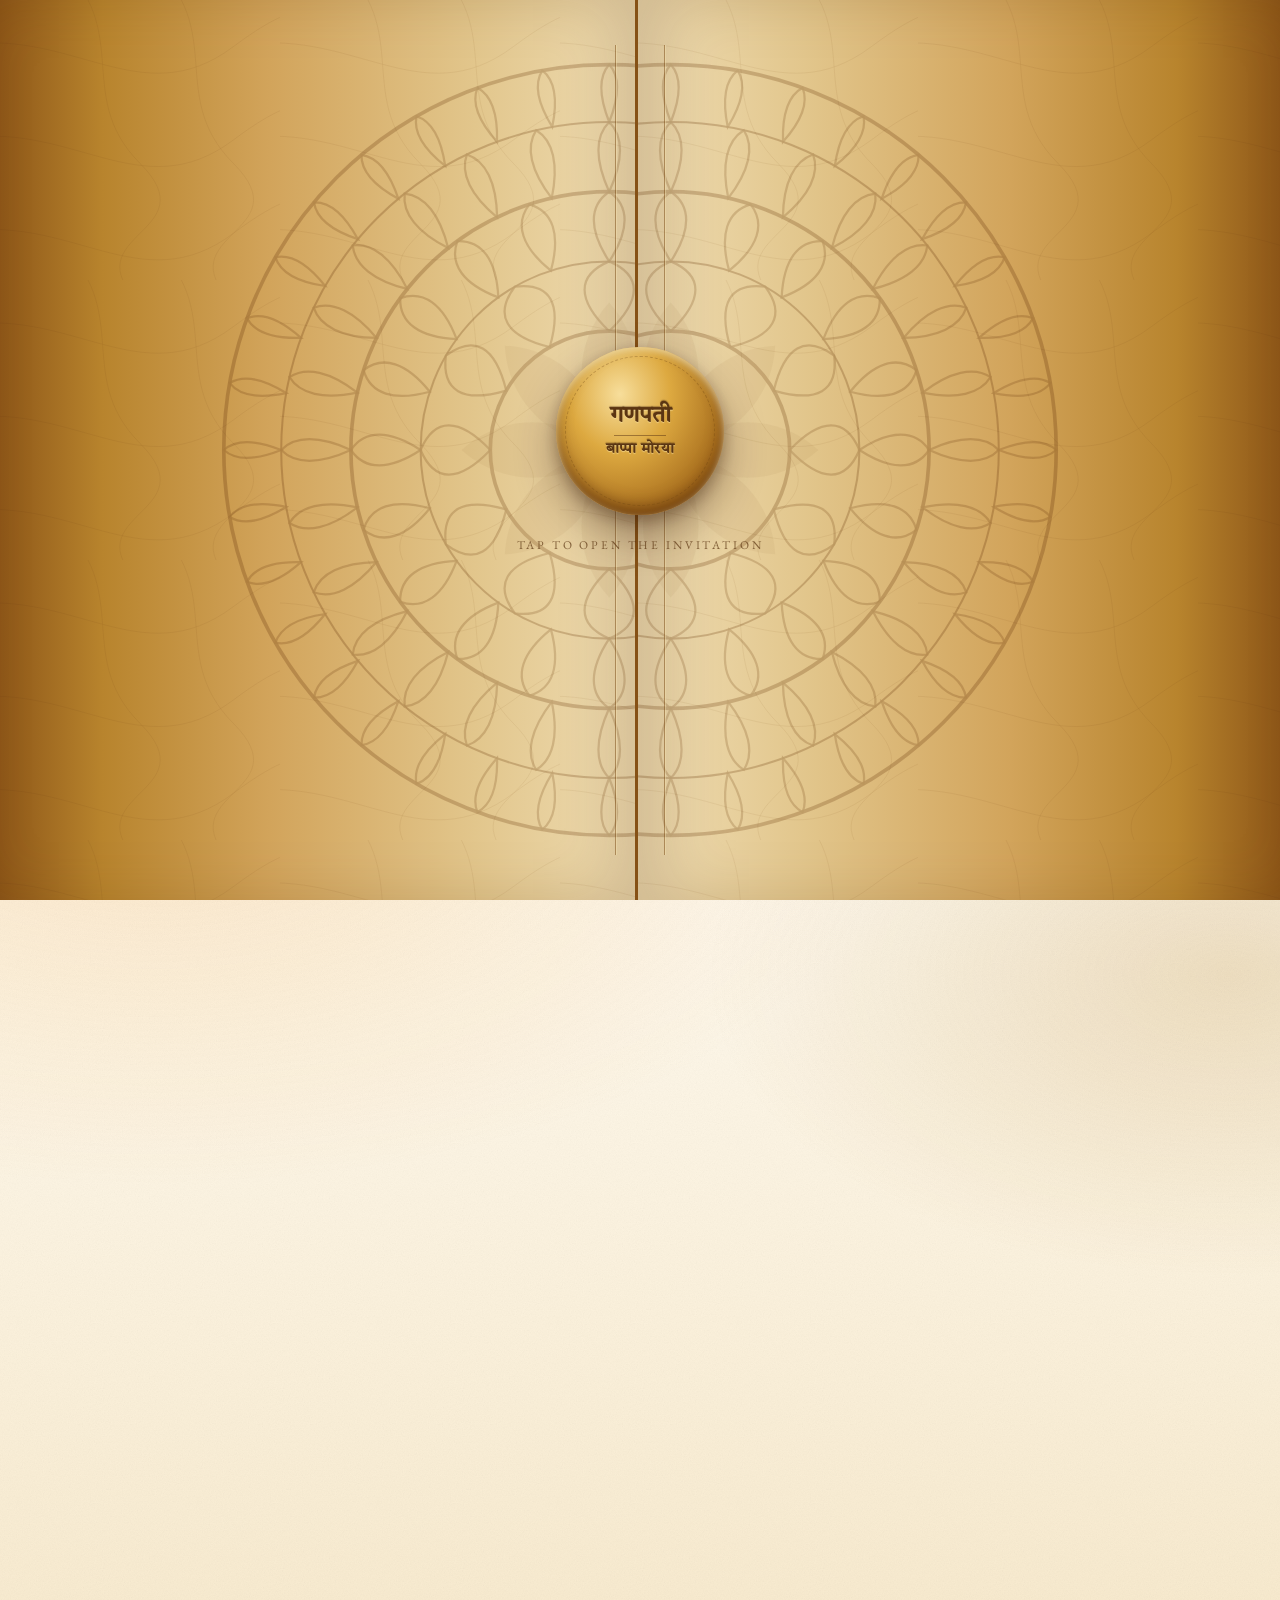
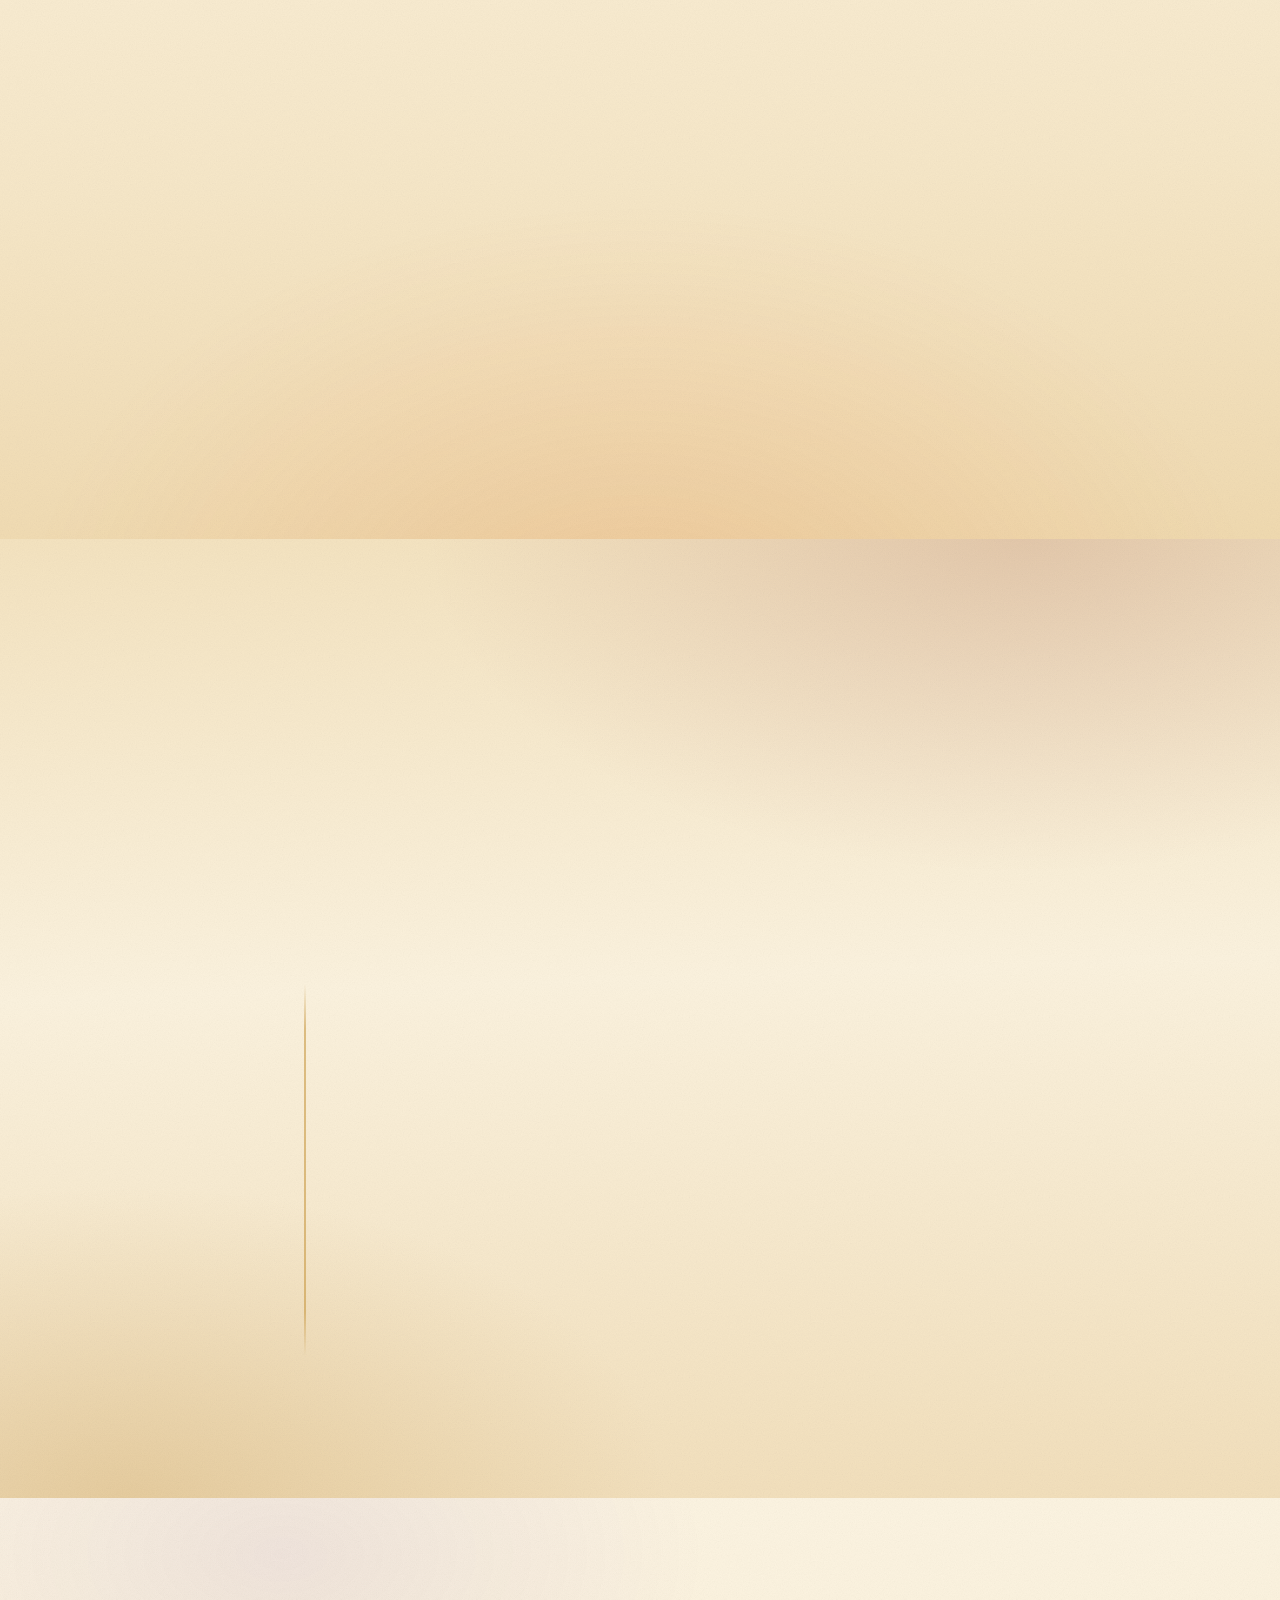
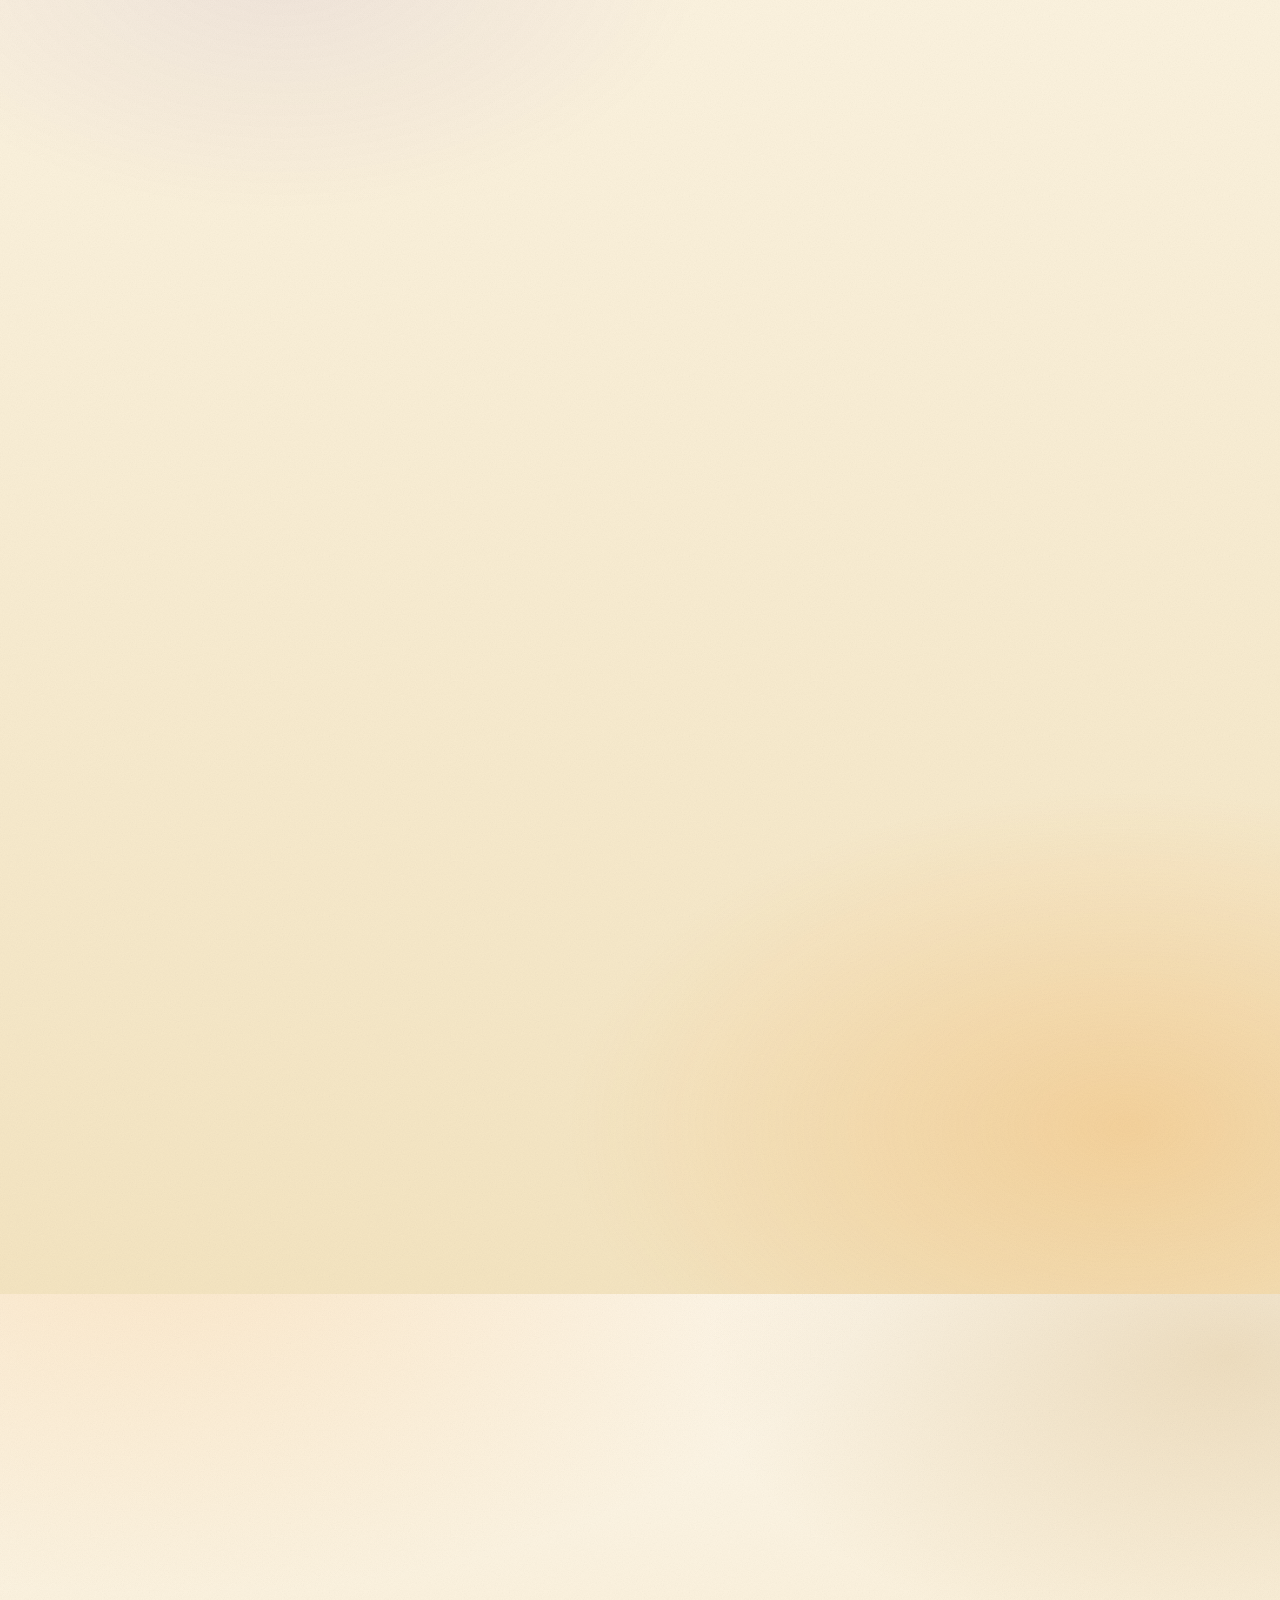
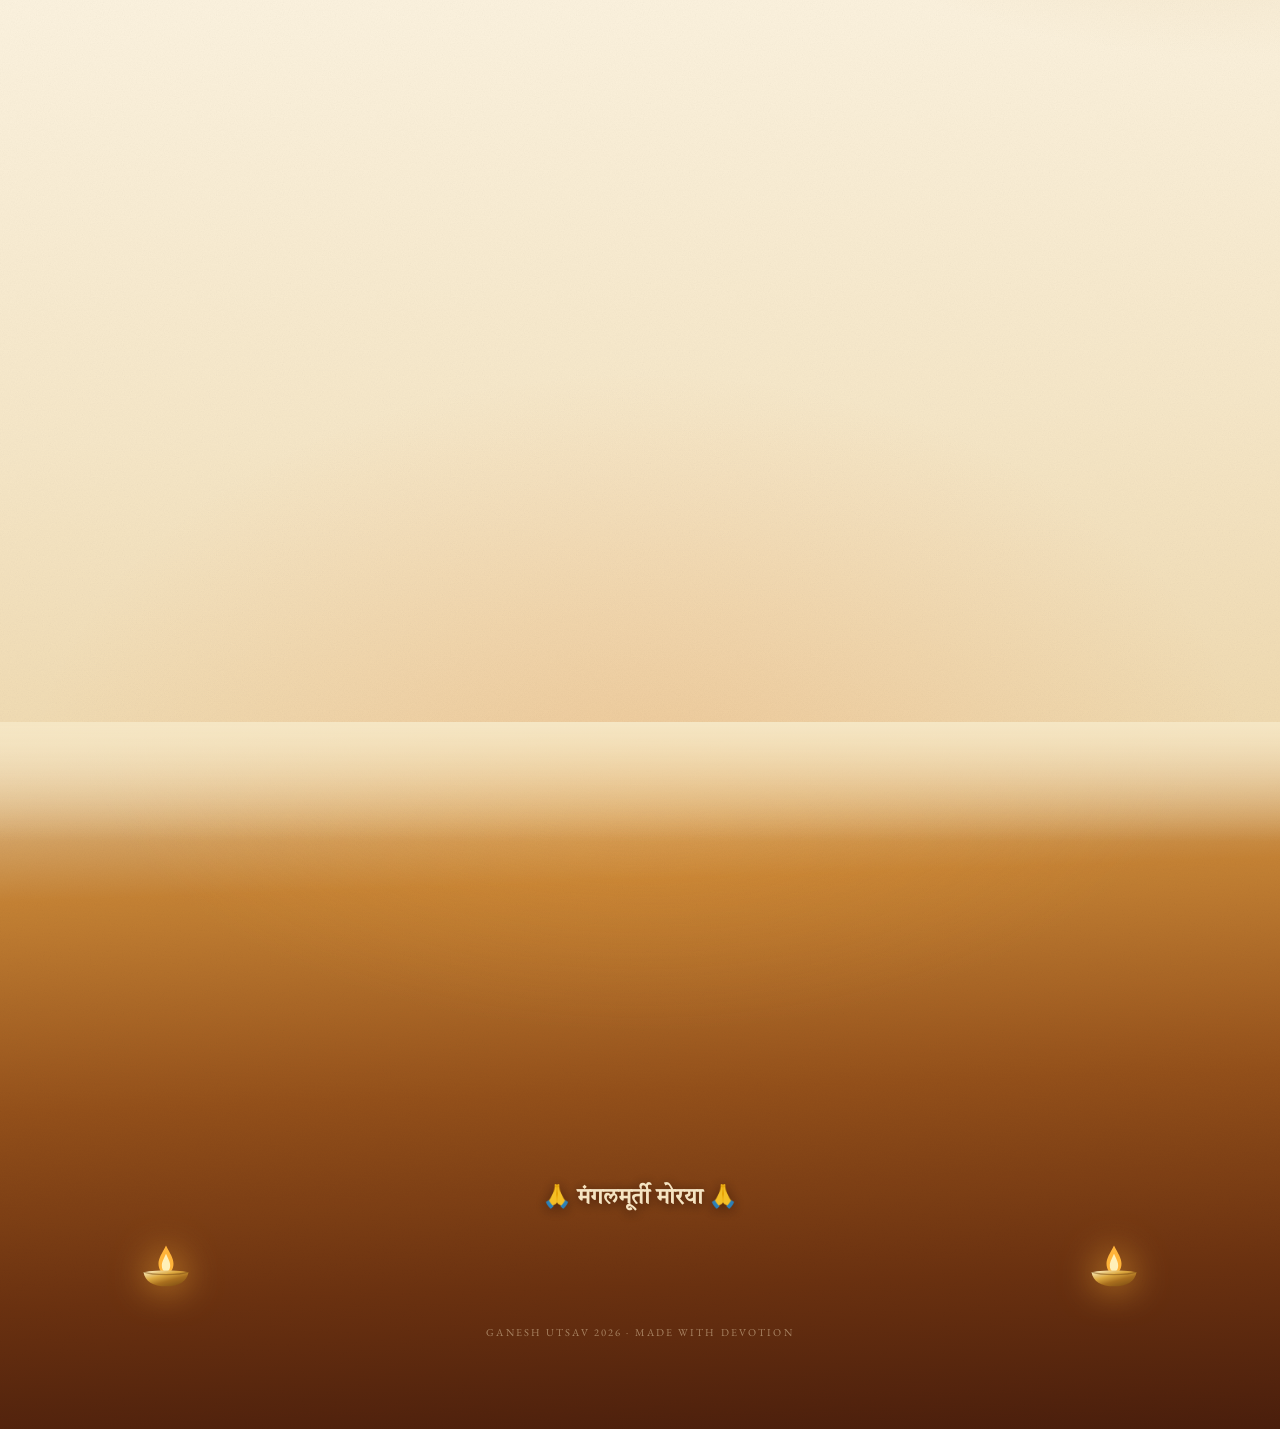
==== index.html @ be994e18 "Switch to grander traditional typography, deepen gold for visibility Replaces Yatra One/Poppins with" ====
<!doctype html>
<html lang="en">
<head>
<meta charset="UTF-8" />
<meta name="viewport" content="width=device-width, initial-scale=1.0, viewport-fit=cover" />
<title>Ganesh Utsav 2026 &middot; Sheth Family</title>
<meta name="description" content="With the divine blessings of Lord Shri Ganesh, we warmly invite you and your family for Ganesh Utsav 2026 — 14th, 15th &amp; 16th September. Bhayandar West." />
<meta name="theme-color" content="#4A2410" />

<meta property="og:type" content="website" />
<meta property="og:title" content="🙏 Ganesh Utsav 2026 — आपणास सस्नेह निमंत्रण" />
<meta property="og:description" content="Bappa's Darshan on 14th, 15th &amp; 16th September · Visarjan Aarti 16th, 7:30 PM · 206 Magnum Plaza, Bhayandar West. Invited with love by Sarju Sheth, Komal Sheth &amp; Family." />
<meta property="og:image" content="assets/og-cover.jpg" />
<meta name="twitter:card" content="summary_large_image" />

<link rel="icon" href="assets/favicon.svg" type="image/svg+xml" />
<link rel="preconnect" href="https://fonts.googleapis.com" />
<link rel="preconnect" href="https://fonts.gstatic.com" crossorigin />
<link href="https://fonts.googleapis.com/css2?family=Cinzel:wght@400;500;600;700&family=Tiro+Devanagari+Marathi:ital@0;1&family=Noto+Serif+Devanagari:wght@400;500;600;700&family=Cormorant+Garamond:ital,wght@0,400;0,500;0,600;1,400&family=EB+Garamond:ital,wght@0,400;0,500;0,600;1,400&display=swap" rel="stylesheet" />
<link rel="stylesheet" href="css/styles.css" />
</head>
<body class="is-locked">

<!-- ══════════════════ SVG SYMBOL LIBRARY ══════════════════ -->
<svg class="svg-sprite" aria-hidden="true" focusable="false">
  <defs>
    <linearGradient id="gradGold" x1="0" y1="0" x2="0" y2="1">
      <stop offset="0%"   stop-color="#F7DE9B"/>
      <stop offset="28%"  stop-color="#E3B85B"/>
      <stop offset="55%"  stop-color="#C08E33"/>
      <stop offset="78%"  stop-color="#E0BA65"/>
      <stop offset="100%" stop-color="#96631C"/>
    </linearGradient>
    <linearGradient id="gradBrass" x1="0.1" y1="0" x2="0.9" y2="1">
      <stop offset="0%"   stop-color="#FBEDC0"/>
      <stop offset="35%"  stop-color="#DDA940"/>
      <stop offset="62%"  stop-color="#A96F1E"/>
      <stop offset="100%" stop-color="#7A4A12"/>
    </linearGradient>
    <linearGradient id="gradMarigold" x1="0" y1="0" x2="0" y2="1">
      <stop offset="0%" stop-color="#FFC24B"/>
      <stop offset="100%" stop-color="#E4762A"/>
    </linearGradient>
    <linearGradient id="gradLeaf" x1="0" y1="0" x2="0" y2="1">
      <stop offset="0%" stop-color="#5E8C3A"/>
      <stop offset="100%" stop-color="#2F5A20"/>
    </linearGradient>
  </defs>

  <!-- ─── Ganesha murti (brass idol) ─── -->
  <symbol id="i-ganesha" viewBox="0 0 300 360">
    <g class="gan" stroke="#6B3F0E" stroke-width="2.2" stroke-linejoin="round">
      <!-- lotus seat -->
      <g class="gan-lotus" fill="url(#gradBrass)">
        <path d="M150 312 C130 296 100 290 76 300 C84 318 98 328 114 332 C128 336 142 330 150 320 Z" opacity=".8"/>
        <path d="M150 312 C170 296 200 290 224 300 C216 318 202 328 186 332 C172 336 158 330 150 320 Z" opacity=".8"/>
        <path d="M150 310 C128 300 100 304 84 318 C98 336 122 344 146 340 C150 332 152 320 150 310 Z" opacity=".92"/>
        <path d="M150 310 C172 300 200 304 216 318 C202 336 178 344 154 340 C150 332 148 320 150 310 Z" opacity=".92"/>
        <path d="M150 306 C126 306 108 318 100 336 C120 348 136 350 150 350 C164 350 180 348 200 336 C192 318 174 306 150 306 Z"/>
      </g>
      <!-- shoulders / torso -->
      <path class="gan-body" fill="url(#gradBrass)" d="M150 240 C114 240 88 264 82 308 C106 320 128 324 150 324 C172 324 194 320 218 308 C212 264 186 240 150 240 Z"/>
      <!-- sash -->
      <path fill="#7A1E1E" opacity=".45" stroke="none" d="M104 262 C126 282 174 282 196 262 C200 272 202 282 203 292 C176 308 124 308 97 292 C98 282 100 272 104 262 Z"/>
      <!-- ears -->
      <path class="gan-ear" fill="url(#gradBrass)" d="M106 118 C76 100 42 112 34 148 C26 186 48 218 84 226 C99 229 108 221 106 209 C98 178 99 146 106 118 Z"/>
      <path class="gan-ear" fill="url(#gradBrass)" d="M194 118 C224 100 258 112 266 148 C274 186 252 218 216 226 C201 229 192 221 194 209 C202 178 201 146 194 118 Z"/>
      <path fill="none" stroke="#6B3F0E" stroke-width="2.6" opacity=".55" d="M101 136 C74 130 54 146 51 170 C48 194 63 212 87 216"/>
      <path fill="none" stroke="#6B3F0E" stroke-width="2.6" opacity=".55" d="M199 136 C226 130 246 146 249 170 C252 194 237 212 213 216"/>
      <!-- head -->
      <path class="gan-head" fill="url(#gradBrass)" d="M150 88 C186 88 208 116 208 152 C208 194 184 230 150 244 C116 230 92 194 92 152 C92 116 114 88 150 88 Z"/>
      <!-- crown / mukut -->
      <path class="gan-crown" fill="url(#gradGold)" d="M150 4 C160 34 172 62 190 86 C177 96 164 100 150 100 C136 100 123 96 110 86 C128 62 140 34 150 4 Z"/>
      <path class="gan-crown" fill="url(#gradGold)" d="M102 84 C122 98 135 104 150 104 C165 104 178 98 198 84 L204 106 C184 120 168 124 150 124 C132 124 116 120 96 106 Z"/>
      <circle cx="150" cy="58" r="7.5" fill="#7A1E1E" stroke-width="1.6"/>
      <circle cx="150" cy="58" r="12.5" fill="none" stroke="#F7DE9B" stroke-width="2.2"/>
      <circle cx="128" cy="95" r="3.6" fill="#7A1E1E" stroke="none"/>
      <circle cx="172" cy="95" r="3.6" fill="#7A1E1E" stroke="none"/>
      <!-- tilak -->
      <g stroke="#7A1E1E" stroke-width="3.6" stroke-linecap="round" opacity=".9">
        <path d="M150 132 V154"/><path d="M139 136 V154"/><path d="M161 136 V154"/>
      </g>
      <!-- eyes -->
      <g stroke="none">
        <path fill="#FFF6E2" d="M110 170 C119 158 137 158 146 170 C137 182 119 182 110 170 Z"/>
        <path fill="#FFF6E2" d="M154 170 C163 158 181 158 190 170 C181 182 163 182 154 170 Z"/>
        <circle cx="128" cy="170" r="5.4" fill="#43230A"/>
        <circle cx="172" cy="170" r="5.4" fill="#43230A"/>
      </g>
      <path fill="none" stroke="#6B3F0E" stroke-width="2.4" opacity=".7" d="M108 168 C118 154 138 154 148 168"/>
      <path fill="none" stroke="#6B3F0E" stroke-width="2.4" opacity=".7" d="M152 168 C162 154 182 154 192 168"/>
      <!-- tusks -->
      <path fill="#FFF6E2" stroke-width="1.6" d="M120 212 L108 246 L131 224 Z"/>
      <path fill="#FFF6E2" stroke-width="1.6" d="M180 212 L188 234 L172 224 Z"/>
      <!-- trunk -->
      <g fill="none" stroke-linecap="round">
        <g stroke="#6B3F0E" opacity=".9">
          <path stroke-width="34" d="M150 186 C151 220 146 248 133 268"/>
          <path stroke-width="26" d="M133 268 C122 288 101 293 92 280"/>
          <path stroke-width="17" d="M92 280 C86 266 97 255 109 260 C116 263 118 272 113 277"/>
        </g>
        <g stroke="url(#gradBrass)">
          <path stroke-width="30" d="M150 186 C151 220 146 248 133 268"/>
          <path stroke-width="22" d="M133 268 C122 288 101 293 92 280"/>
          <path stroke-width="14" d="M92 280 C86 266 97 255 109 260 C116 263 118 272 113 277"/>
        </g>
      </g>
    </g>
  </symbol>

  <!-- ─── Temple bell ─── -->
  <symbol id="i-bell" viewBox="0 0 100 160">
    <g fill="url(#gradBrass)">
      <rect x="47" y="0" width="6" height="26" rx="3"/>
      <path d="M50 20 C42 20 38 28 38 36 C38 44 42 50 50 50 C58 50 62 44 62 36 C62 28 58 20 50 20 Z" opacity=".9"/>
      <path d="M50 44 C30 44 18 74 14 106 C12 118 20 122 34 122 H66 C80 122 88 118 86 106 C82 74 70 44 50 44 Z"/>
      <rect x="10" y="118" width="80" height="12" rx="6"/>
      <ellipse cx="50" cy="142" rx="9" ry="11"/>
      <rect x="46" y="126" width="8" height="14" rx="4"/>
    </g>
  </symbol>

  <!-- ─── Diya (oil lamp) ─── -->
  <symbol id="i-diya" viewBox="0 0 120 110">
    <path class="diya-flame" d="M60 6 C70 26 78 36 78 50 C78 64 70 74 60 74 C50 74 42 64 42 50 C42 36 50 26 60 6 Z" fill="#FFB43A"/>
    <path class="diya-flame-in" d="M60 26 C66 40 70 46 70 54 C70 63 66 69 60 69 C54 69 50 63 50 54 C50 46 54 40 60 26 Z" fill="#FFF0B8"/>
    <path d="M6 70 C6 70 24 66 60 66 C96 66 114 70 114 70 C110 92 92 104 60 104 C28 104 10 92 6 70 Z" fill="url(#gradBrass)"/>
    <path d="M6 70 C6 70 24 76 60 76 C96 76 114 70 114 70" fill="none" stroke="#7A4A12" stroke-width="3" opacity=".5"/>
  </symbol>

  <!-- ─── Lotus ─── -->
  <symbol id="i-lotus" viewBox="0 0 120 70">
    <g fill="currentColor">
      <path d="M60 8 C52 22 48 38 60 58 C72 38 68 22 60 8 Z"/>
      <path d="M32 16 C32 34 40 48 58 58 C56 36 46 22 32 16 Z" opacity=".82"/>
      <path d="M88 16 C88 34 80 48 62 58 C64 36 74 22 88 16 Z" opacity=".82"/>
      <path d="M6 34 C14 50 34 60 56 60 C44 42 26 32 6 34 Z" opacity=".62"/>
      <path d="M114 34 C106 50 86 60 64 60 C76 42 94 32 114 34 Z" opacity=".62"/>
    </g>
  </symbol>

  <!-- ─── Kalash ─── -->
  <symbol id="i-kalash" viewBox="0 0 100 130">
    <g fill="url(#gradBrass)">
      <path d="M50 6 C46 16 42 22 42 28 C42 34 46 38 50 38 C54 38 58 34 58 28 C58 22 54 16 50 6 Z"/>
      <path d="M30 34 C22 46 14 40 12 48 C26 54 38 50 50 50 C62 50 74 54 88 48 C86 40 78 46 70 34 C64 42 56 44 50 44 C44 44 36 42 30 34 Z"/>
      <rect x="26" y="50" width="48" height="10" rx="5"/>
      <path d="M32 58 C18 66 14 88 20 104 C26 118 38 124 50 124 C62 124 74 118 80 104 C86 88 82 66 68 58 Z"/>
      <rect x="20" y="70" width="60" height="7" rx="3.5" fill="#7A1E1E" opacity=".5"/>
    </g>
  </symbol>

  <!-- ─── Marigold flower ─── -->
  <symbol id="i-marigold" viewBox="0 0 40 40">
    <circle cx="20" cy="20" r="16" fill="url(#gradMarigold)"/>
    <circle cx="20" cy="20" r="10" fill="#FFD36A" opacity=".75"/>
    <circle cx="20" cy="20" r="4.5" fill="#C8551A"/>
  </symbol>

  <!-- ─── Location pin ─── -->
  <symbol id="i-pin" viewBox="0 0 48 60">
    <path fill="currentColor" d="M24 2 C13 2 4 11 4 22 C4 38 24 58 24 58 C24 58 44 38 44 22 C44 11 35 2 24 2 Z"/>
    <circle cx="24" cy="21" r="8" fill="#FDF6E7"/>
  </symbol>

  <!-- ─── Clock ─── -->
  <symbol id="i-clock" viewBox="0 0 48 48">
    <circle cx="24" cy="24" r="20" fill="none" stroke="currentColor" stroke-width="4"/>
    <path d="M24 12 V25 L33 30" fill="none" stroke="currentColor" stroke-width="4" stroke-linecap="round"/>
  </symbol>

  <!-- ─── Calendar ─── -->
  <symbol id="i-calendar" viewBox="0 0 48 48">
    <rect x="5" y="9" width="38" height="34" rx="5" fill="none" stroke="currentColor" stroke-width="4"/>
    <path d="M5 20 H43 M15 4 V13 M33 4 V13" stroke="currentColor" stroke-width="4" stroke-linecap="round"/>
  </symbol>

  <!-- ─── Sound on / off ─── -->
  <symbol id="i-sound-on" viewBox="0 0 32 32">
    <path fill="currentColor" d="M6 12h5l7-6v20l-7-6H6z"/>
    <path fill="none" stroke="currentColor" stroke-width="2.4" stroke-linecap="round" d="M22 11c2 2.2 2 8.8 0 11M26 7.5c3.6 3.8 3.6 14.2 0 18"/>
  </symbol>
  <symbol id="i-sound-off" viewBox="0 0 32 32">
    <path fill="currentColor" d="M6 12h5l7-6v20l-7-6H6z"/>
    <path fill="none" stroke="currentColor" stroke-width="2.6" stroke-linecap="round" d="M22 12l8 8M30 12l-8 8"/>
  </symbol>
</svg>

<!-- ══════════════════ CURTAIN ══════════════════ -->
<div class="curtain" id="curtain">
  <div class="curtain-panel curtain-panel--left">
    <svg class="curtain-mandala curtain-mandala--left" viewBox="0 0 400 400" aria-hidden="true"><g id="mandalaL"></g></svg>
    <span class="curtain-rule"></span>
  </div>
  <div class="curtain-panel curtain-panel--right">
    <svg class="curtain-mandala curtain-mandala--right" viewBox="0 0 400 400" aria-hidden="true"><g id="mandalaR"></g></svg>
    <span class="curtain-rule"></span>
  </div>

  <div class="curtain-center">
    <button class="seal" id="sealBtn" type="button" aria-label="Open the invitation">
      <span class="seal-shine"></span>
      <span class="seal-hi">गणपती</span>
      <span class="seal-rule"></span>
      <span class="seal-hi seal-hi--sm">बाप्पा मोरया</span>
    </button>
    <p class="tap-note">Tap to open the invitation</p>
  </div>
</div>

<!-- ══════════════════ FLOATING UI ══════════════════ -->
<button class="music-toggle" id="musicBtn" type="button" aria-pressed="false" aria-label="Toggle background aarti">
  <svg class="music-icon" viewBox="0 0 32 32" aria-hidden="true"><use href="#i-sound-off"/></svg>
</button>

<button class="pushp-btn" id="pushpBtn" type="button" aria-label="Offer flowers to Bappa">
  <svg viewBox="0 0 40 40" aria-hidden="true"><use href="#i-marigold"/></svg>
  <span class="pushp-label">पुष्पांजली</span>
  <span class="pushp-count" id="pushpCount">0</span>
</button>

<div class="petal-layer" id="petalLayer" aria-hidden="true"></div>

<main id="page">

<!-- ══════════════════ HERO ══════════════════ -->
<section class="hero" id="hero">
  <div class="hero-sky"></div>
  <div class="dust-layer" id="dustLayer" aria-hidden="true"></div>

  <!-- toran / garland -->
  <svg class="toran" viewBox="0 0 1200 120" preserveAspectRatio="none" aria-hidden="true">
    <path id="toranPath" d="M0 6 Q300 108 600 62 Q900 16 1200 96" fill="none" stroke="#3F6B2B" stroke-width="5"/>
    <g id="toranFlowers"></g>
  </svg>

  <div class="shrine">
    <div class="pillar pillar--left" aria-hidden="true"><i></i><i></i><i></i></div>
    <div class="pillar pillar--right" aria-hidden="true"><i></i><i></i><i></i></div>

    <span class="bell-cord bell-cord--left" aria-hidden="true"></span>
    <span class="bell-cord bell-cord--right" aria-hidden="true"></span>
    <svg class="hang-bell hang-bell--left" viewBox="0 0 100 160" aria-hidden="true"><use href="#i-bell"/></svg>
    <svg class="hang-bell hang-bell--right" viewBox="0 0 100 160" aria-hidden="true"><use href="#i-bell"/></svg>

    <div class="arch" aria-hidden="true"></div>

    <div class="murti-wrap">
      <span class="murti-halo" aria-hidden="true"></span>
      <svg class="murti-rays" viewBox="0 0 400 400" aria-hidden="true"><g id="rays"></g></svg>
      <video class="murti murti-video" autoplay muted loop playsinline aria-label="Lord Ganesha">
        <source src="assets/bappa-hero.mp4" type="video/mp4" />
      </video>
    </div>

    <svg class="floor-diya floor-diya--left" viewBox="0 0 120 110" aria-hidden="true"><use href="#i-diya"/></svg>
    <svg class="floor-diya floor-diya--right" viewBox="0 0 120 110" aria-hidden="true"><use href="#i-diya"/></svg>
  </div>

  <div class="hero-copy">
    <p class="hero-shlok reveal-h" data-step="1">॥ श्री गणेशाय नमः ॥</p>
    <p class="hero-morya reveal-h" data-step="2">🙏 गणपती बाप्पा मोरया 🙏</p>
    <h1 class="hero-title reveal-h" data-step="3"><span class="hero-title-sm">✨</span> Ganesh Utsav <span class="hero-year">2026</span> <span class="hero-title-sm">✨</span></h1>
    <p class="hero-dates reveal-h" data-step="4">14<sup>th</sup> &middot; 15<sup>th</sup> &middot; 16<sup>th</sup> September</p>
    <p class="hero-host reveal-h" data-step="5">Sheth Family &middot; Bhayandar West</p>
  </div>

  <div class="scroll-cue reveal-h" data-step="6" aria-hidden="true">
    <span class="scroll-mouse"><i></i></span>
    <span class="scroll-word">scroll</span>
  </div>
</section>

<!-- ══════════════════ INVITATION (page 1) ══════════════════ -->
<section class="sec sec--invite" id="invitation">
  <div class="wrap">
    <p class="eyebrow reveal">॥ श्री गणेशाय नमः ॥</p>
    <h2 class="sec-title reveal">आपणास सस्नेह निमंत्रण</h2>
    <p class="sec-sub reveal">You &amp; your family are warmly invited</p>
    <div class="divider reveal" aria-hidden="true"><i></i><svg viewBox="0 0 120 70"><use href="#i-lotus"/></svg><i></i></div>

    <div class="invite-grid">
      <figure class="portrait reveal" data-tilt>
        <div class="portrait-frame">
          <span class="portrait-arch" aria-hidden="true"></span>
          <span class="portrait-glow" aria-hidden="true"></span>
          <img src="assets/family-elders.webp" alt="Sarju Sheth and Komal Sheth in festive attire" width="877" height="1397" loading="lazy" decoding="async" />
        </div>
        <figcaption class="portrait-cap">
          <span class="portrait-name">Sarju &amp; Komal Sheth</span>
          <span class="portrait-role">Your hosts</span>
        </figcaption>
      </figure>

      <div class="invite-card reveal">
        <span class="card-corner card-corner--tl" aria-hidden="true"></span>
        <span class="card-corner card-corner--tr" aria-hidden="true"></span>
        <span class="card-corner card-corner--bl" aria-hidden="true"></span>
        <span class="card-corner card-corner--br" aria-hidden="true"></span>

        <p class="morya-line">🙏 गणपती बाप्पा मोरया 🙏</p>

        <p class="body-line">With the divine blessings of<br /><em>Lord Shri Ganesh,</em></p>
        <p class="body-line">we warmly invite you and your family<br />to join us for the auspicious celebration of</p>

        <p class="utsav-stamp">✨ GANESH UTSAV 2026 ✨</p>
        <p class="utsav-dates">14th, 15th &amp; 16th September</p>

        <span class="card-rule" aria-hidden="true"></span>

        <p class="body-line">Come visit us for Bappa's Darshan,<br />seek His divine blessings,<br />and celebrate these joyful and sacred days<br />with love, devotion and togetherness.</p>
        <p class="body-line body-line--em">Your presence will add to the joy<br />of our celebration.</p>

        <p class="morya-line morya-line--end">🙏 मंगलमूर्ती मोरया 🙏</p>
      </div>
    </div>
  </div>
</section>

<!-- ══════════════════ DARSHAN (page 2) ══════════════════ -->
<section class="sec sec--darshan" id="darshan">
  <div class="wrap">
    <p class="eyebrow reveal">🌺 तीन पवित्र दिवस 🌺</p>
    <h2 class="sec-title reveal">Darshan on 14<sup>th</sup>, 15<sup>th</sup> &amp; 16<sup>th</sup> September</h2>
    <p class="sec-sub reveal">We would be delighted to have you and your family join us for Bappa's Darshan and blessings during these three auspicious days.</p>
    <div class="divider reveal" aria-hidden="true"><i></i><svg viewBox="0 0 120 70"><use href="#i-lotus"/></svg><i></i></div>

    <ol class="timeline" id="timeline">
      <li class="tl-row reveal">
        <button class="tl-node" type="button" data-day="1">
          <span class="tl-dot"><svg viewBox="0 0 100 160"><use href="#i-bell"/></svg></span>
          <span class="tl-body">
            <span class="tl-date">14<sup>th</sup> September</span>
            <span class="tl-hint">Tap for details</span>
          </span>
        </button>
      </li>
      <li class="tl-row reveal">
        <button class="tl-node" type="button" data-day="2">
          <span class="tl-dot"><svg viewBox="0 0 100 160"><use href="#i-bell"/></svg></span>
          <span class="tl-body">
            <span class="tl-date">15<sup>th</sup> September</span>
            <span class="tl-hint">Tap for details</span>
          </span>
        </button>
      </li>
      <li class="tl-row reveal">
        <button class="tl-node tl-node--final" type="button" data-day="3">
          <span class="tl-dot"><svg viewBox="0 0 120 110"><use href="#i-diya"/></svg></span>
          <span class="tl-body">
            <span class="tl-date">16<sup>th</sup> September</span>
            <span class="tl-hint">Tap for details</span>
          </span>
        </button>
      </li>
    </ol>
  </div>
</section>

<!-- ══════════════════ FAMILY ══════════════════ -->
<section class="sec sec--family" id="family">
  <div class="wrap">
    <p class="eyebrow reveal">॥ सप्रेम निमंत्रक ॥</p>
    <h2 class="sec-title reveal">Sheth Family</h2>
    <p class="sec-sub reveal">Waiting to welcome you home for Bappa's darshan</p>
    <div class="divider reveal" aria-hidden="true"><i></i><svg viewBox="0 0 120 70"><use href="#i-lotus"/></svg><i></i></div>

    <figure class="family-shot reveal">
      <svg class="family-kalash family-kalash--left" viewBox="0 0 100 130" aria-hidden="true"><use href="#i-kalash"/></svg>
      <svg class="family-kalash family-kalash--right" viewBox="0 0 100 130" aria-hidden="true"><use href="#i-kalash"/></svg>
      <div class="family-frame">
        <span class="family-glow" aria-hidden="true"></span>
        <img src="assets/family-young.webp" alt="The Sheth family in festive attire" width="1070" height="1413" loading="lazy" decoding="async" />
      </div>
      <figcaption class="family-cap">With love, from all of us 🙏</figcaption>
    </figure>

    <p class="family-note reveal">Your presence and blessings<br />will make our celebration even more special.</p>
  </div>
</section>

<!-- ══════════════════ VENUE ══════════════════ -->
<section class="sec sec--venue" id="venue">
  <div class="wrap">
    <p class="eyebrow reveal">📍 Venue</p>
    <h2 class="sec-title reveal">Come home for Darshan</h2>
    <div class="divider reveal" aria-hidden="true"><i></i><svg viewBox="0 0 120 70"><use href="#i-lotus"/></svg><i></i></div>

    <div class="venue-card reveal">
      <span class="venue-pin" aria-hidden="true"><svg viewBox="0 0 48 60"><use href="#i-pin"/></svg></span>
      <address class="venue-address">
        <strong>206, Magnum Plaza,</strong>
        90 Feet Road,<br />
        Opp. Old Registration Office,<br />
        Bhayandar West.
      </address>

      <ul class="venue-facts">
        <li><svg viewBox="0 0 48 48" aria-hidden="true"><use href="#i-calendar"/></svg><span><b>Darshan</b>14th, 15th &amp; 16th September</span></li>
        <li><svg viewBox="0 0 48 48" aria-hidden="true"><use href="#i-clock"/></svg><span><b>Visarjan Aarti</b>16th September &mdash; 7:30 PM</span></li>
      </ul>

      <a class="maps-btn" id="mapsBtn" href="https://www.google.com/maps/search/?api=1&amp;query=Magnum%20Plaza%2C%2090%20Feet%20Road%2C%20Bhayandar%20West%2C%20Thane%2C%20Maharashtra%20401101" target="_blank" rel="noopener noreferrer">
        <svg viewBox="0 0 48 60" aria-hidden="true"><use href="#i-pin"/></svg>
        Open in Google Maps
      </a>
    </div>
  </div>
</section>

<!-- ══════════════════ FOOTER ══════════════════ -->
<footer class="sacred-footer" id="footer">
  <div class="footer-fade" aria-hidden="true"></div>
  <svg class="footer-diya footer-diya--left" viewBox="0 0 120 110" aria-hidden="true"><use href="#i-diya"/></svg>
  <svg class="footer-diya footer-diya--right" viewBox="0 0 120 110" aria-hidden="true"><use href="#i-diya"/></svg>

  <div class="wrap">
    <p class="footer-invited reveal">Invited with love by</p>
    <h3 class="footer-family reveal">Sarju Sheth, Komal Sheth<br /><span>&amp; Family</span></h3>

    <div class="divider reveal" aria-hidden="true"><i></i><svg viewBox="0 0 120 70"><use href="#i-lotus"/></svg><i></i></div>

    <p class="footer-morya reveal">🙏 गणपती बाप्पा मोरया 🙏</p>
    <p class="footer-morya footer-morya--last reveal">🙏 मंगलमूर्ती मोरया 🙏</p>

    <button class="share-btn reveal" id="shareBtn" type="button">Share this invitation</button>
    <p class="footer-fine">Ganesh Utsav 2026 &middot; Made with devotion</p>
  </div>
</footer>

</main>

<!-- ══════════════════ MODAL ══════════════════ -->
<div class="modal" id="modal" role="dialog" aria-modal="true" aria-labelledby="modalTitle" hidden>
  <div class="modal-scrim" data-close></div>
  <div class="modal-card" role="document">
    <button class="modal-close" type="button" data-close aria-label="Close">&times;</button>
    <svg class="modal-murti" viewBox="0 0 300 360" aria-hidden="true"><use href="#i-ganesha"/></svg>
    <p class="modal-day" id="modalDay"></p>
    <h3 class="modal-title" id="modalTitle"></h3>
    <span class="modal-rule" aria-hidden="true"></span>
    <p class="modal-place">206, Magnum Plaza, 90 Feet Road,<br />Opp. Old Registration Office, Bhayandar West.</p>
  </div>
</div>

<div class="toast" id="toast" role="status" aria-live="polite"></div>

<script src="js/app.js" defer></script>
</body>
</html>
---- css/styles.css ----
/* ═══════════════════════════════════════════════════════════
   GANESH UTSAV 2026 — Sheth Family
   Design tokens
   ═══════════════════════════════════════════════════════════ */
:root{
  --ink:#4A2410;
  --ink-soft:#6B4326;
  --maroon:#7A1E1E;
  --maroon-deep:#5A1414;
  --gold-deep:#6E4409;
  --gold:#A9761E;
  --gold-mid:#C99A44;
  --gold-light:#EFC873;
  --gold-pale:#F7E3AE;
  --cream:#FDF6E7;
  --cream-2:#F6E9C9;
  --cream-3:#EFDCB2;
  --saffron:#E2711D;
  --marigold:#F2A33C;
  --royal:#5B2D8E;
  --leaf:#3F6B2B;

  --font-display:"Cinzel", "Noto Serif Devanagari", serif;
  --font-dev:"Tiro Devanagari Marathi","Noto Serif Devanagari", serif;
  --font-serif:"Cormorant Garamond", Georgia, serif;
  --font-body:"EB Garamond", Georgia, serif;

  --sec-pad:clamp(64px, 11vw, 128px);
  --wrap:min(1120px, 100% - 2.4rem);
  --ease:cubic-bezier(.22,.61,.36,1);

  --paper:
    radial-gradient(1200px 620px at 12% -8%, rgba(242,163,60,.22), transparent 62%),
    radial-gradient(900px 520px at 96% 6%, rgba(184,132,45,.22), transparent 58%),
    radial-gradient(1000px 700px at 50% 108%, rgba(226,113,29,.16), transparent 62%),
    linear-gradient(178deg, #FEF9EE 0%, #FBF1DC 34%, #F6E7C8 70%, #F0DAB0 100%);
}

*,*::before,*::after{box-sizing:border-box}
html{scroll-behavior:smooth;-webkit-text-size-adjust:100%;overflow-x:clip}
@media (prefers-reduced-motion:reduce){ html{scroll-behavior:auto} }

body{
  margin:0;
  font-family:var(--font-body);
  color:var(--ink);
  background:#F6E7C8;
  overflow-x:hidden;
  -webkit-font-smoothing:antialiased;
  text-rendering:optimizeLegibility;
}
body.is-locked{overflow:hidden;position:fixed;left:0;right:0}

img{max-width:100%;display:block}
sup{font-size:.55em;vertical-align:.6em;letter-spacing:0}
address{font-style:normal}
button{font:inherit;color:inherit}

.svg-sprite{position:absolute;width:0;height:0;overflow:hidden}
.wrap{width:var(--wrap);margin-inline:auto;position:relative;z-index:2}

/* fine paper grain, used on section backdrops */
.sec::before,.sacred-footer::before{
  content:"";position:absolute;inset:0;pointer-events:none;z-index:1;opacity:.5;
  background-image:url("data:image/svg+xml,%3Csvg xmlns='http://www.w3.org/2000/svg' width='180' height='180'%3E%3Cfilter id='n'%3E%3CfeTurbulence type='fractalNoise' baseFrequency='.85' numOctaves='3'/%3E%3CfeColorMatrix type='saturate' values='0'/%3E%3C/filter%3E%3Crect width='180' height='180' filter='url(%23n)' opacity='.16'/%3E%3C/svg%3E");
  mix-blend-mode:multiply;
}

/* ═══════════════════════════════════════════════════════════
   CURTAIN
   ═══════════════════════════════════════════════════════════ */
.curtain{
  position:fixed;inset:0;z-index:9999;display:flex;overflow:hidden;
  transform:translateZ(0);
}
.curtain.is-gone{display:none}

.curtain-panel{
  position:absolute;top:0;bottom:0;width:50.4%;height:100dvh;overflow:hidden;
  will-change:transform;backface-visibility:hidden;
  transition:transform 1.9s cubic-bezier(.76,0,.24,1);
}
.curtain-panel--left{
  left:0;
  background-color:#E7D2A5;
  background-image:linear-gradient(to right,#8E5718,#B8842D 16%,#D2A45B 42%,#E2C68C 74%,#EFDDB4);
  border-right:3px solid rgba(122,74,18,.45);
  box-shadow:inset -26px 0 60px rgba(90,50,10,.20);
}
.curtain-panel--right{
  right:0;
  background-color:#E7D2A5;
  background-image:linear-gradient(to left,#8E5718,#B8842D 16%,#D2A45B 42%,#E2C68C 74%,#EFDDB4);
  border-left:3px solid rgba(122,74,18,.45);
  box-shadow:inset 26px 0 60px rgba(90,50,10,.20);
}
.curtain-panel::after{
  content:"";position:absolute;inset:0;pointer-events:none;opacity:.22;mix-blend-mode:multiply;
  background-image:url("data:image/svg+xml,%3Csvg xmlns='http://www.w3.org/2000/svg' width='560' height='560' viewBox='0 0 600 600'%3E%3Cg fill='none' stroke='%238A5A18' stroke-width='.9' opacity='.85'%3E%3Cpath d='M-100,100 C150,50 300,250 500,100 S700,50 900,100 M-100,300 C150,250 300,450 500,300 S700,250 900,300 M-100,500 C150,450 300,650 500,500 S700,450 900,500 M100,-100 C300,50 150,200 300,350 S150,500 300,650 M300,-100 C500,50 350,200 500,350 S350,500 500,650'/%3E%3C/g%3E%3C/svg%3E");
  background-size:280px 280px;
}
.curtain.is-open .curtain-panel--left{transform:translate3d(-101%,0,0)}
.curtain.is-open .curtain-panel--right{transform:translate3d(101%,0,0)}

.curtain-rule{
  position:absolute;top:5%;bottom:5%;width:1px;z-index:3;
  background:rgba(122,74,18,.5);box-shadow:1px 0 0 rgba(247,227,174,.4);
}
.curtain-panel--left .curtain-rule{right:26px}
.curtain-panel--right .curtain-rule{left:26px}

@keyframes spin{to{transform:rotate(360deg)}}

.curtain-mandala{
  position:absolute;top:50%;width:clamp(420px,86vw,820px);height:auto;
  opacity:.3;mix-blend-mode:multiply;pointer-events:none;z-index:2;
  color:#7A4A12;
}
.curtain-mandala--left{right:0;transform:translate(46%,-50%)}
.curtain-mandala--right{left:0;transform:translate(-46%,-50%)}
/* the spin lives on the inner group so it can't clobber the translate above */
.curtain-mandala > g{
  transform-box:fill-box;transform-origin:center;
  animation:spin 90s linear infinite;
}

.curtain-center{
  position:absolute;top:50%;left:50%;transform:translate(-50%,-50%);
  z-index:10000;display:flex;flex-direction:column;align-items:center;gap:22px;
  text-align:center;width:100%;
  transition:opacity .5s ease, transform .5s ease;
}
.curtain.is-open .curtain-center{opacity:0;transform:translate(-50%,-50%) scale(.7)}

.seal{
  position:relative;width:clamp(138px,38vw,168px);aspect-ratio:1;border:0;border-radius:50%;margin:0 auto;
  cursor:pointer;display:flex;flex-direction:column;align-items:center;justify-content:center;gap:5px;
  text-align:center;padding:0;
  background:radial-gradient(ellipse at 38% 28%, #F7DE9B, #DDA940 34%, #A96F1E 72%, #79490F);
  box-shadow:
    0 18px 40px rgba(60,30,10,.42),
    0 6px 14px rgba(60,30,10,.3),
    inset 0 3px 7px rgba(255,244,205,.65),
    inset 0 -8px 16px rgba(90,45,8,.7);
  color:#5B3512;overflow:hidden;-webkit-tap-highlight-color:transparent;
  animation:sealBreath 4.5s ease-in-out infinite;
  transition:transform .45s var(--ease), box-shadow .45s ease;
}
.seal::before{content:"";position:absolute;inset:9px;border-radius:50%;border:1px dashed rgba(107,67,18,.32)}
.seal::after{content:"";position:absolute;inset:-7px;border-radius:50%;border:1px solid rgba(138,90,24,.35)}
.seal:hover{transform:scale(1.05)}
.seal:active{transform:scale(.96)}
.seal:focus-visible{outline:3px solid #FDF6E7;outline-offset:6px}
@keyframes sealBreath{0%,100%{box-shadow:0 18px 40px rgba(60,30,10,.42),0 6px 14px rgba(60,30,10,.3),inset 0 3px 7px rgba(255,244,205,.65),inset 0 -8px 16px rgba(90,45,8,.7),0 0 0 0 rgba(253,246,231,.4)}
50%{box-shadow:0 18px 40px rgba(60,30,10,.42),0 6px 14px rgba(60,30,10,.3),inset 0 3px 7px rgba(255,244,205,.65),inset 0 -8px 16px rgba(90,45,8,.7),0 0 0 16px rgba(253,246,231,0)}}

.seal-shine{
  position:absolute;top:-60%;left:-120%;width:52%;height:240%;z-index:3;pointer-events:none;
  background:linear-gradient(100deg,transparent,rgba(255,250,232,.32) 45%,rgba(255,250,232,.32) 55%,transparent);
  filter:blur(6px);
  transform:rotate(18deg);animation:sealShine 4.5s ease-in-out infinite;
}
@keyframes sealShine{0%,62%{left:-120%}86%,100%{left:150%}}

.seal-hi{
  font-family:var(--font-dev);font-weight:600;position:relative;z-index:2;line-height:1.15;
  font-size:clamp(1.15rem,4vw,1.42rem);
  text-shadow:0 1px 1px rgba(247,222,155,.7), 0 -1px 1px rgba(60,30,10,.35);
}
.seal-hi--sm{font-size:clamp(.82rem,2.8vw,.96rem);letter-spacing:.02em}
.seal-rule{width:52px;height:1px;background:rgba(91,53,18,.5);position:relative;z-index:2}

.tap-note{
  margin:0;font-family:var(--font-body);font-size:.74rem;letter-spacing:.24em;text-transform:uppercase;
  color:#5B3512;opacity:.72;animation:tapPulse 2.4s ease-in-out infinite;
}
@keyframes tapPulse{0%,100%{opacity:.4}50%{opacity:.9}}

/* ═══════════════════════════════════════════════════════════
   FLOATING UI
   ═══════════════════════════════════════════════════════════ */
.music-toggle{
  position:fixed;top:max(16px,env(safe-area-inset-top));right:16px;z-index:900;
  width:46px;height:46px;border-radius:50%;border:1px solid rgba(184,132,45,.55);cursor:pointer;
  background:linear-gradient(160deg,rgba(253,246,231,.94),rgba(240,223,186,.94));
  box-shadow:0 6px 18px rgba(74,36,16,.22);
  display:grid;place-items:center;color:var(--gold-deep);
  transition:transform .3s var(--ease), color .3s ease, background .3s ease;
  opacity:0;pointer-events:none;
}
body.is-open .music-toggle{opacity:1;pointer-events:auto}
.music-toggle:hover{transform:scale(1.08)}
.music-toggle .music-icon{width:21px;height:21px}
.music-toggle[aria-pressed="true"]{
  color:#FDF6E7;background:linear-gradient(160deg,#C08E33,#8A5A18);border-color:rgba(122,74,18,.7);
}
.music-toggle[aria-pressed="true"]::after{
  content:"";position:absolute;inset:-6px;border-radius:50%;border:1px solid rgba(184,132,45,.5);
  animation:ripple 2.2s ease-out infinite;
}
@keyframes ripple{0%{transform:scale(.9);opacity:.8}100%{transform:scale(1.35);opacity:0}}

.pushp-btn{
  position:fixed;right:16px;bottom:max(18px,env(safe-area-inset-bottom));z-index:900;
  display:flex;align-items:center;gap:8px;padding:9px 15px 9px 10px;border-radius:999px;cursor:pointer;
  border:1px solid rgba(184,132,45,.6);
  background:linear-gradient(160deg,rgba(253,246,231,.96),rgba(243,229,196,.96));
  box-shadow:0 8px 22px rgba(74,36,16,.24);
  color:var(--maroon);opacity:0;pointer-events:none;
  transition:transform .3s var(--ease),opacity .5s ease;
}
body.is-open .pushp-btn{opacity:1;pointer-events:auto}
.pushp-btn:hover{transform:translateY(-2px) scale(1.03)}
.pushp-btn:active{transform:scale(.95)}
.pushp-btn svg{width:24px;height:24px;animation:spin 9s linear infinite}
.pushp-label{font-family:var(--font-dev);font-size:.92rem;font-weight:600;line-height:1}
.pushp-count{
  font-family:var(--font-body);font-size:.7rem;font-weight:600;line-height:1;
  background:var(--maroon);color:var(--cream);border-radius:999px;padding:4px 7px;min-width:22px;text-align:center;
}

.petal-layer{position:fixed;inset:0;pointer-events:none;z-index:850;overflow:hidden}
.petal{
  position:absolute;top:-40px;width:14px;height:14px;border-radius:60% 0 60% 0;
  background:linear-gradient(150deg,#FFC94B,#E4762A);opacity:.9;
  animation:petalFall linear forwards;
}
.petal.p-rose{background:linear-gradient(150deg,#F6A7C1,#C6437A)}
.petal.p-white{background:linear-gradient(150deg,#FFF6E2,#E9D6A8)}
@keyframes petalFall{
  0%{transform:translate3d(0,-40px,0) rotate(0deg);opacity:0}
  8%{opacity:.95}
  100%{transform:translate3d(var(--dx,40px),105vh,0) rotate(var(--rot,540deg));opacity:0}
}

/* ═══════════════════════════════════════════════════════════
   HERO
   ═══════════════════════════════════════════════════════════ */
.hero{
  position:relative;min-height:100svh;overflow:hidden;
  display:flex;flex-direction:column;align-items:center;justify-content:center;
  gap:clamp(8px,1.8vh,22px);
  padding:clamp(84px,14vh,128px) 1.2rem clamp(28px,5vh,56px);
  isolation:isolate;
}
.hero-sky{
  position:absolute;inset:0;z-index:-2;
  background:
    radial-gradient(900px 620px at 50% 24%, rgba(255,226,160,.95), transparent 66%),
    radial-gradient(700px 520px at 50% 12%, rgba(255,196,90,.55), transparent 70%),
    linear-gradient(180deg,#4A1E0C 0%, #6B3110 22%, #94501A 44%, #C58234 66%, #E8BF74 84%, #F6E7C8 100%);
}
.hero::after{
  content:"";position:absolute;left:0;right:0;bottom:0;height:26%;z-index:-1;pointer-events:none;
  background:linear-gradient(180deg,transparent,#F6E7C8 92%);
}

.dust-layer{position:absolute;inset:0;z-index:-1;pointer-events:none;overflow:hidden}
.dust{
  position:absolute;border-radius:50%;background:#FFE7A8;
  filter:blur(.4px);opacity:0;animation:dustFloat linear infinite;
}
@keyframes dustFloat{
  0%{transform:translate3d(0,20px,0) scale(.6);opacity:0}
  15%{opacity:.85}
  85%{opacity:.5}
  100%{transform:translate3d(var(--dx,20px),-120px,0) scale(1.1);opacity:0}
}

/* toran */
.toran{position:absolute;top:0;left:-2%;width:104%;height:clamp(92px,14vw,150px);z-index:3;pointer-events:none}
.toran-flower{transform-origin:center top;animation:toranSway 4.4s ease-in-out infinite}
.toran-string{stroke:#3F6B2B;stroke-width:2.4;opacity:.85}
@keyframes toranSway{0%,100%{transform:rotate(-3deg)}50%{transform:rotate(3deg)}}

/* shrine — sits in normal flow above the copy */
.shrine{
  position:relative;flex:0 0 auto;
  height:clamp(186px,33svh,400px);aspect-ratio:1.04/1;width:auto;max-width:92vw;
  z-index:1;pointer-events:none;
}
.arch{
  position:absolute;left:6%;right:6%;top:2%;bottom:10%;
  border:3px solid rgba(255,235,178,.6);
  border-bottom:0;
  border-radius:50% 50% 0 0 / 62% 62% 0 0;
  box-shadow:0 0 46px rgba(255,214,130,.4), inset 0 0 70px rgba(255,214,130,.22);
}
.arch::before{
  content:"";position:absolute;inset:11px 13px 0;
  border:1px solid rgba(255,235,178,.4);border-bottom:0;
  border-radius:50% 50% 0 0 / 62% 62% 0 0;
}
.pillar{
  position:absolute;bottom:4%;width:clamp(20px,4.4vw,30px);height:42%;
  background:linear-gradient(90deg,#7A4A12,#DDA940 34%,#F7DE9B 52%,#C08E33 74%,#6E410F);
  border-radius:5px 5px 3px 3px;opacity:.92;
  box-shadow:0 10px 26px rgba(40,18,4,.4);
}
.pillar--left{left:2%}
.pillar--right{right:2%}
.pillar i{position:absolute;left:-16%;right:-16%;height:11px;border-radius:3px;
  background:linear-gradient(90deg,#7A4A12,#F0CB78 50%,#7A4A12)}
.pillar i:nth-child(1){top:-6px;left:-24%;right:-24%;height:14px}
.pillar i:nth-child(2){top:26%}
.pillar i:nth-child(3){bottom:-4px;left:-26%;right:-26%;height:14px}

.hang-bell{
  position:absolute;top:11%;width:clamp(24px,4.6vw,34px);height:auto;
  transform-origin:50% 2%;animation:bellSwing 3.6s ease-in-out infinite;
  filter:drop-shadow(0 6px 12px rgba(40,18,4,.45));
}
.hang-bell::before{content:""}
.hang-bell--left{left:13%}
.hang-bell--right{right:13%;animation-delay:-1.8s}
@keyframes bellSwing{0%,100%{transform:rotate(-9deg)}50%{transform:rotate(9deg)}}
.bell-cord{
  position:absolute;top:0;width:1px;height:12%;z-index:0;
  background:linear-gradient(180deg,rgba(255,235,178,.7),rgba(255,235,178,.15));
}
.bell-cord--left{left:calc(13% + clamp(12px,2.3vw,17px))}
.bell-cord--right{right:calc(13% + clamp(12px,2.3vw,17px))}

.murti-wrap{
  position:absolute;left:50%;bottom:4%;transform:translateX(-50%);
  width:52%;display:grid;place-items:center;
}
.murti{
  position:relative;z-index:3;width:100%;height:auto;
  filter:drop-shadow(0 14px 30px rgba(40,18,4,.5));
  animation:murtiIn 1.6s var(--ease) both;
}
.murti-video{
  width:92%;aspect-ratio:1;border-radius:50%;object-fit:cover;object-position:center 28%;
  border:4px solid var(--gold-light);
  box-shadow:0 0 0 2px rgba(122,30,30,.35), 0 14px 34px rgba(40,18,4,.55);
  background:#3a1c08;
}
@keyframes murtiIn{from{opacity:0;transform:translateY(26px) scale(.9)}to{opacity:1;transform:none}}
.murti-halo{
  position:absolute;z-index:1;width:132%;aspect-ratio:1;border-radius:50%;
  background:radial-gradient(circle,rgba(255,237,180,.85),rgba(255,201,90,.34) 42%,transparent 70%);
  animation:haloPulse 4.6s ease-in-out infinite;
}
@keyframes haloPulse{0%,100%{transform:scale(1);opacity:.85}50%{transform:scale(1.08);opacity:1}}
.murti-rays{position:absolute;z-index:2;width:170%;height:auto;opacity:.5;color:#FFDC94;animation:spin 70s linear infinite}

.floor-diya{
  position:absolute;bottom:0;width:clamp(30px,6vw,46px);height:auto;z-index:4;
  filter:drop-shadow(0 0 16px rgba(255,180,58,.8));
}
.floor-diya--left{left:16%}
.floor-diya--right{right:16%}
.diya-flame{transform-origin:50% 90%;animation:flame 1.3s ease-in-out infinite alternate}
.diya-flame-in{transform-origin:50% 90%;animation:flame 1.1s ease-in-out infinite alternate-reverse}
@keyframes flame{from{transform:scale(1) rotate(-4deg)}to{transform:scale(1.13) rotate(4deg)}}

/* hero copy */
.hero-copy{position:relative;z-index:4;text-align:center;max-width:min(760px,94vw)}
.hero-shlok{
  margin:0 0 .5rem;font-family:var(--font-dev);font-weight:500;
  font-size:clamp(.98rem,3.4vw,1.28rem);letter-spacing:.02em;
  color:#FFE9BC;text-shadow:0 2px 10px rgba(60,26,6,.7);
}
.hero-morya{
  margin:0 0 .9rem;font-family:var(--font-dev);font-weight:600;
  font-size:clamp(1.06rem,4vw,1.5rem);color:#FFF4D6;
  text-shadow:0 2px 14px rgba(60,26,6,.75);
}
.hero-title{
  margin:0;font-family:var(--font-display);font-weight:400;line-height:1.06;
  font-size:clamp(2.3rem,10vw,4.6rem);letter-spacing:.005em;
  background:linear-gradient(180deg,#FFF7DE 6%,#FFDC94 40%,#E0A63C 78%,#B4762A 100%);
  -webkit-background-clip:text;background-clip:text;color:transparent;
  filter:drop-shadow(0 3px 12px rgba(60,26,6,.55));
}
.hero-title-sm{font-size:.42em;vertical-align:.5em;-webkit-text-fill-color:#FFD98E;filter:none}
.hero-year{
  display:inline-block;color:#FFE9BC;-webkit-text-fill-color:#FFE9BC;
  filter:drop-shadow(0 3px 14px rgba(60,26,6,.8)) drop-shadow(0 0 20px rgba(60,26,6,.5));
}
.hero-dates{
  margin:.7rem 0 0;font-family:var(--font-serif);font-weight:600;
  font-size:clamp(1.02rem,4vw,1.5rem);letter-spacing:.16em;color:var(--maroon);
  text-shadow:0 1px 0 rgba(255,246,214,.5);
}
.hero-host{
  margin:.55rem 0 0;font-size:clamp(.68rem,2.6vw,.82rem);
  letter-spacing:.3em;text-transform:uppercase;color:var(--gold-deep);opacity:.9;
}

.scroll-cue{
  position:relative;z-index:4;margin-top:clamp(22px,4.5vh,44px);
  display:flex;flex-direction:column;align-items:center;gap:8px;color:rgba(90,44,14,.62);
}
.scroll-mouse{
  width:22px;height:34px;border:2px solid currentColor;border-radius:12px;
  display:grid;justify-items:center;padding-top:5px;opacity:.8;
}
.scroll-mouse i{width:3px;height:7px;border-radius:2px;background:currentColor;animation:scrollDot 1.7s ease-in-out infinite}
@keyframes scrollDot{0%{transform:translateY(0);opacity:1}70%{transform:translateY(10px);opacity:0}100%{opacity:0}}
.scroll-word{font-size:.62rem;letter-spacing:.34em;text-transform:uppercase}

/* staged hero reveal */
.reveal-h{opacity:0;transform:translateY(22px);filter:blur(5px)}
body.is-open .reveal-h{
  animation:heroIn 1.15s var(--ease) forwards;
  animation-delay:calc(var(--step,1) * .22s + .35s);
}
@keyframes heroIn{to{opacity:1;transform:none;filter:blur(0)}}

/* ═══════════════════════════════════════════════════════════
   SECTIONS — shared
   ═══════════════════════════════════════════════════════════ */
.sec{position:relative;padding:var(--sec-pad) 0;background:var(--paper);overflow:hidden}
.sec--invite{padding-top:clamp(30px,6vw,64px)}
.sec--darshan{background:
  radial-gradient(1000px 560px at 80% 0%, rgba(122,30,30,.14), transparent 60%),
  radial-gradient(900px 520px at 10% 100%, rgba(184,132,45,.22), transparent 60%),
  linear-gradient(178deg,#F4E3C0,#FBF2DE 46%,#F2DFBB)}
.sec--family{background:
  radial-gradient(760px 460px at 22% 4%, rgba(120,70,168,.09), transparent 56%),
  radial-gradient(900px 540px at 88% 88%, rgba(242,163,60,.3), transparent 62%),
  linear-gradient(178deg,#FCF4E2,#F4E4C0)}

.sec-top-lotus{position:absolute;top:0;left:50%;transform:translate(-50%,-46%);width:clamp(88px,16vw,140px);z-index:3;color:var(--gold-mid);opacity:.85}
.sec-top-lotus svg{width:100%;height:auto;filter:drop-shadow(0 4px 8px rgba(122,74,18,.2))}

.eyebrow{
  margin:0 0 .55rem;text-align:center;font-family:var(--font-dev);font-weight:500;
  font-size:clamp(.9rem,3.2vw,1.08rem);color:var(--maroon);letter-spacing:.03em;
}
.sec-title{
  margin:0;text-align:center;font-family:var(--font-display);font-weight:400;line-height:1.2;
  font-size:clamp(1.36rem,5.6vw,3.1rem);
  overflow-wrap:break-word;text-wrap:balance;
  background:linear-gradient(180deg,#8A5A18 4%,#C08E33 44%,#9A6620 100%);
  -webkit-background-clip:text;background-clip:text;color:transparent;
}
.sec-sub{
  margin:.85rem auto 0;max-width:60ch;text-align:center;
  font-family:var(--font-serif);font-size:clamp(1.02rem,3.1vw,1.3rem);line-height:1.62;
  color:var(--ink-soft);
}

.divider{display:flex;align-items:center;justify-content:center;gap:14px;margin:clamp(24px,4vw,40px) auto clamp(30px,5vw,52px);color:var(--gold-mid)}
.divider i{display:block;height:1px;width:clamp(48px,16vw,150px);
  background:linear-gradient(90deg,transparent,var(--gold),transparent)}
.divider svg{width:clamp(46px,9vw,66px);height:auto;flex:none;filter:drop-shadow(0 2px 4px rgba(122,74,18,.18))}

/* scroll reveal */
.reveal{opacity:0;transform:translateY(24px);transition:opacity 1.15s var(--ease),transform 1.15s var(--ease)}
.reveal.in{opacity:1;transform:none}
@media (prefers-reduced-motion:reduce){
  .reveal{opacity:1;transform:none;transition:none}
  .reveal-h{opacity:1;transform:none;filter:none;animation:none!important}
  *{animation-duration:.001s!important;animation-iteration-count:1!important}
}

/* ═══════════════════════════════════════════════════════════
   INVITATION
   ═══════════════════════════════════════════════════════════ */
.invite-grid{
  display:grid;gap:clamp(30px,5vw,60px);align-items:center;
  grid-template-columns:minmax(0,.86fr) minmax(0,1.14fr);
}
@media (max-width:900px){ .invite-grid{grid-template-columns:1fr} }

.portrait{margin:0;display:flex;flex-direction:column;align-items:center;gap:18px}
.portrait-frame{
  position:relative;width:min(400px,84vw);padding:clamp(14px,2.4vw,22px) clamp(12px,2vw,18px) 0;
  border-radius:190px 190px 22px 22px;
  background:linear-gradient(165deg,#F7DE9B,#C08E33 42%,#8A5A18 78%,#B98730);
  box-shadow:0 26px 60px rgba(74,36,16,.28), inset 0 2px 3px rgba(255,246,214,.6);
}
.portrait-frame::before{
  content:"";position:absolute;inset:7px 7px 0;border-radius:184px 184px 18px 18px;
  border:1px solid rgba(253,246,231,.55);pointer-events:none;z-index:3;
}
.portrait-arch{
  position:absolute;inset:clamp(14px,2.4vw,22px) clamp(12px,2vw,18px) 0;
  border-radius:180px 180px 16px 16px;overflow:hidden;
  background:
    radial-gradient(120% 70% at 50% 14%, rgba(255,232,176,.95), transparent 62%),
    linear-gradient(178deg,#7A1E1E,#98351F 34%,#C97A2C 74%,#F0CB78);
}
.portrait-glow{
  position:absolute;left:50%;top:16%;transform:translateX(-50%);width:74%;aspect-ratio:1;border-radius:50%;z-index:1;
  background:radial-gradient(circle,rgba(255,240,196,.75),transparent 66%);
  animation:haloPulse 5.4s ease-in-out infinite;
}
.portrait-frame img{
  position:relative;z-index:2;width:100%;height:auto;display:block;
  filter:drop-shadow(0 14px 22px rgba(40,18,4,.42));
}
.portrait-cap{display:flex;flex-direction:column;align-items:center;gap:3px;text-align:center}
.portrait-name{font-family:var(--font-display);font-size:clamp(1.14rem,3.6vw,1.42rem);color:var(--maroon)}
.portrait-role{font-size:.68rem;letter-spacing:.3em;text-transform:uppercase;color:var(--gold-deep);opacity:.85}

.invite-card{
  position:relative;padding:clamp(28px,5vw,52px) clamp(22px,4.4vw,48px);text-align:center;
  border-radius:6px;
  background:linear-gradient(178deg,rgba(255,252,244,.96),rgba(252,243,224,.96));
  border:1px solid rgba(184,132,45,.4);
  box-shadow:0 24px 60px rgba(74,36,16,.14), inset 0 0 0 6px rgba(253,246,231,.9), inset 0 0 0 7px rgba(184,132,45,.28);
}
.card-corner{position:absolute;width:26px;height:26px;border:0 solid var(--gold);opacity:.75}
.card-corner--tl{top:14px;left:14px;border-top-width:2px;border-left-width:2px}
.card-corner--tr{top:14px;right:14px;border-top-width:2px;border-right-width:2px}
.card-corner--bl{bottom:14px;left:14px;border-bottom-width:2px;border-left-width:2px}
.card-corner--br{bottom:14px;right:14px;border-bottom-width:2px;border-right-width:2px}

.morya-line{
  margin:0 0 1.5rem;font-family:var(--font-dev);font-weight:600;
  font-size:clamp(1.04rem,3.6vw,1.34rem);color:var(--maroon);
}
.morya-line--end{margin:1.6rem 0 0}
.body-line{
  margin:0 0 1.15rem;font-family:var(--font-serif);
  font-size:clamp(1.06rem,3.1vw,1.28rem);line-height:1.78;color:var(--ink-soft);
}
.body-line em{font-style:italic;color:var(--maroon);font-weight:600}
.body-line--em{color:var(--ink);font-style:italic}

.utsav-stamp{
  margin:1.7rem 0 .35rem;font-family:var(--font-display);
  font-size:clamp(1.08rem,4.4vw,2.15rem);line-height:1.24;letter-spacing:.012em;
  text-wrap:balance;
  background:linear-gradient(180deg,#C0392B 4%,#8A5A18 46%,#C08E33 100%);
  -webkit-background-clip:text;background-clip:text;color:transparent;
}
.utsav-dates{
  margin:0;font-family:var(--font-serif);font-weight:600;
  font-size:clamp(1.06rem,3.4vw,1.36rem);letter-spacing:.1em;color:var(--maroon);
}
.card-rule{
  display:block;height:1px;width:min(230px,70%);margin:1.9rem auto;
  background:linear-gradient(90deg,transparent,var(--gold),transparent);
}

/* ═══════════════════════════════════════════════════════════
   DARSHAN TIMELINE
   ═══════════════════════════════════════════════════════════ */
.timeline{list-style:none;margin:0;padding:0;position:relative;max-width:760px;margin-inline:auto}
.timeline::before{
  content:"";position:absolute;left:clamp(28px,7vw,44px);top:14px;bottom:14px;width:2px;
  background:linear-gradient(180deg,transparent,var(--gold-mid) 12%,var(--gold-mid) 88%,transparent);
  opacity:.6;
}
.tl-row{margin-bottom:clamp(16px,2.8vw,26px)}
.tl-row:last-child{margin-bottom:0}
.tl-node{
  width:100%;display:flex;align-items:center;gap:clamp(16px,3vw,26px);text-align:left;cursor:pointer;
  padding:clamp(16px,3vw,24px) clamp(18px,3.4vw,30px);border-radius:4px;
  background:linear-gradient(160deg,rgba(255,252,244,.95),rgba(250,240,218,.95));
  border:1px solid rgba(184,132,45,.36);
  box-shadow:0 10px 28px rgba(74,36,16,.1);
  transition:transform .45s var(--ease), box-shadow .45s ease, border-color .45s ease;
}
.tl-node:hover{transform:translateX(6px);box-shadow:0 16px 38px rgba(74,36,16,.17);border-color:rgba(184,132,45,.7)}
.tl-node:active{transform:translateX(2px) scale(.995)}
.tl-node:focus-visible{outline:2px solid var(--gold-deep);outline-offset:3px}

.tl-dot{
  flex:none;width:clamp(52px,10vw,66px);height:clamp(52px,10vw,66px);border-radius:50%;
  display:grid;place-items:center;
  background:radial-gradient(ellipse at 38% 28%,#FFF4D6,#EBCE8D 44%,#C08E33);
  border:1px solid rgba(122,74,18,.35);
  box-shadow:0 6px 16px rgba(74,36,16,.2), inset 0 -4px 8px rgba(122,74,18,.28);
}
.tl-dot svg{width:52%;height:auto}
.tl-node--final .tl-dot{background:radial-gradient(ellipse at 38% 28%,#FFE0A6,#E2711D 62%,#9C3E10)}
.tl-node--final .tl-dot svg{width:66%}

.tl-body{display:flex;flex-direction:column;gap:4px;min-width:0}
.tl-date{font-family:var(--font-display);font-size:clamp(1.14rem,4vw,1.6rem);color:var(--maroon);line-height:1.2}
.tl-name{font-family:var(--font-serif);font-size:clamp(1rem,3.1vw,1.24rem);color:var(--ink-soft)}
.tl-time{
  display:inline-flex;align-items:center;gap:7px;margin-top:5px;align-self:flex-start;
  font-size:clamp(.78rem,2.6vw,.9rem);font-weight:500;letter-spacing:.02em;
  color:#9C3E10;background:rgba(226,113,29,.12);border:1px solid rgba(226,113,29,.3);
  padding:5px 11px;border-radius:999px;
}
.tl-time svg{width:14px;height:14px;flex:none}
.tl-hint{margin-top:6px;font-size:.62rem;letter-spacing:.26em;text-transform:uppercase;color:var(--gold-deep);opacity:.7}

/* ═══════════════════════════════════════════════════════════
   FAMILY
   ═══════════════════════════════════════════════════════════ */
.family-shot{position:relative;margin:0 auto;width:min(560px,92vw);display:flex;flex-direction:column;align-items:center;gap:20px}
.family-frame{
  position:relative;width:100%;padding:clamp(16px,2.8vw,26px) clamp(14px,2.4vw,22px) 0;border-radius:20px;
  background:
    radial-gradient(120% 70% at 50% 8%, rgba(255,236,188,.9), transparent 60%),
    linear-gradient(168deg,#5B2D8E,#7A3FAE 30%,#B8842D 78%,#F0CB78);
  box-shadow:0 30px 70px rgba(74,36,16,.28), inset 0 2px 3px rgba(255,246,214,.55);
  overflow:hidden;
}
.family-frame::before{
  content:"";position:absolute;inset:8px;border-radius:14px;border:1px solid rgba(253,246,231,.42);pointer-events:none;z-index:3;
}
.family-glow{
  position:absolute;left:50%;top:8%;transform:translateX(-50%);width:78%;aspect-ratio:1;border-radius:50%;z-index:1;
  background:radial-gradient(circle,rgba(255,242,205,.7),transparent 66%);
  animation:haloPulse 6s ease-in-out infinite;
}
.family-frame img{position:relative;z-index:2;width:100%;height:auto;filter:drop-shadow(0 16px 26px rgba(30,12,40,.4))}
.family-kalash{
  position:absolute;bottom:12%;width:clamp(40px,8vw,62px);height:auto;z-index:4;
  filter:drop-shadow(0 8px 16px rgba(74,36,16,.3));
}
.family-kalash--left{left:-4%;animation:bob 5s ease-in-out infinite}
.family-kalash--right{right:-4%;animation:bob 5s ease-in-out infinite reverse}
@keyframes bob{0%,100%{transform:translateY(0)}50%{transform:translateY(-9px)}}
@media (max-width:640px){ .family-kalash{display:none} }
.family-cap{font-family:var(--font-serif);font-style:italic;font-size:clamp(1rem,3vw,1.18rem);color:var(--ink-soft)}
.family-note{
  margin:clamp(30px,5vw,48px) auto 0;max-width:46ch;text-align:center;
  font-family:var(--font-serif);font-size:clamp(1.08rem,3.2vw,1.34rem);line-height:1.72;color:var(--maroon);
}

/* ═══════════════════════════════════════════════════════════
   VENUE
   ═══════════════════════════════════════════════════════════ */
.venue-card{
  position:relative;max-width:640px;margin:14px auto 0;text-align:center;
  padding:clamp(48px,7vw,66px) clamp(24px,5vw,52px) clamp(30px,5vw,48px);border-radius:6px;
  background:linear-gradient(178deg,rgba(255,252,244,.97),rgba(250,240,218,.97));
  border:1px solid rgba(184,132,45,.4);
  box-shadow:0 24px 60px rgba(74,36,16,.15), inset 0 0 0 6px rgba(253,246,231,.9), inset 0 0 0 7px rgba(184,132,45,.26);
}
.venue-pin{
  position:absolute;left:50%;top:0;transform:translate(-50%,-50%);
  width:60px;height:60px;border-radius:50%;display:grid;place-items:center;color:var(--maroon);
  background:radial-gradient(ellipse at 38% 28%,#FFF4D6,#EBCE8D 46%,#C08E33);
  border:1px solid rgba(122,74,18,.35);
  box-shadow:0 8px 20px rgba(74,36,16,.24), inset 0 -4px 8px rgba(122,74,18,.26);
}
.venue-pin svg{width:24px;height:auto}
.venue-address{
  font-family:var(--font-serif);font-size:clamp(1.12rem,3.5vw,1.42rem);line-height:1.72;color:var(--ink-soft);
}
.venue-address strong{display:block;font-family:var(--font-display);font-weight:400;
  font-size:clamp(1.3rem,4.4vw,1.76rem);color:var(--maroon);margin-bottom:.3rem}

.venue-facts{list-style:none;margin:clamp(24px,4vw,36px) 0;padding:0;display:grid;gap:12px}
.venue-facts li{
  display:flex;align-items:center;gap:14px;text-align:left;
  padding:13px 16px;border-radius:4px;
  background:rgba(184,132,45,.09);border:1px solid rgba(184,132,45,.24);
}
.venue-facts svg{width:20px;height:20px;flex:none;color:var(--gold-deep)}
.venue-facts span{display:flex;flex-direction:column;gap:2px;font-size:clamp(.92rem,2.9vw,1.02rem);color:var(--ink-soft)}
.venue-facts b{font-size:.64rem;letter-spacing:.24em;text-transform:uppercase;color:var(--gold-deep);font-weight:600}

.maps-btn{
  display:inline-flex;align-items:center;gap:10px;text-decoration:none;cursor:pointer;
  padding:14px 30px;border-radius:999px;
  font-size:clamp(.88rem,2.8vw,.98rem);font-weight:500;letter-spacing:.06em;
  color:#FFF6E2;background:linear-gradient(160deg,#9A3B1A,#7A1E1E 62%,#5A1414);
  border:1px solid rgba(247,222,155,.4);
  box-shadow:0 12px 30px rgba(90,20,20,.32);
  transition:transform .35s var(--ease), box-shadow .35s ease;
}
.maps-btn:hover{transform:translateY(-3px);box-shadow:0 18px 40px rgba(90,20,20,.42)}
.maps-btn:active{transform:translateY(-1px) scale(.98)}
.maps-btn svg{width:16px;height:auto}

/* ═══════════════════════════════════════════════════════════
   FOOTER
   ═══════════════════════════════════════════════════════════ */
.sacred-footer{
  position:relative;text-align:center;overflow:hidden;
  padding:clamp(80px,12vw,130px) 0 calc(clamp(64px,9vw,90px) + env(safe-area-inset-bottom));
  background:
    radial-gradient(900px 500px at 50% 0%, rgba(242,163,60,.3), transparent 62%),
    linear-gradient(178deg,#F2DFBB 0%, #C58234 24%, #94501A 52%, #6B3110 78%, #4A1E0C 100%);
  color:#FFEDC8;
}
.footer-fade{position:absolute;top:0;left:0;right:0;height:120px;z-index:2;pointer-events:none;
  background:linear-gradient(180deg,#F5E6C4,transparent)}
.footer-diya{position:absolute;bottom:clamp(98px,14vw,140px);width:clamp(34px,6.2vw,50px);height:auto;z-index:2;
  filter:drop-shadow(0 0 18px rgba(255,180,58,.8))}
.footer-diya--left{left:11%}
.footer-diya--right{right:11%}
@media (max-width:560px){ .footer-diya--left{left:6%} .footer-diya--right{right:6%} }

.footer-invited{margin:0 0 .6rem;font-size:.68rem;letter-spacing:.34em;text-transform:uppercase;color:rgba(255,237,200,.7)}
.footer-family{
  margin:0;font-family:var(--font-display);font-weight:400;line-height:1.24;
  font-size:clamp(1.3rem,5.4vw,2.9rem);text-wrap:balance;
  background:linear-gradient(180deg,#FFF7DE 6%,#FFDC94 44%,#E0A63C 100%);
  -webkit-background-clip:text;background-clip:text;color:transparent;
}
.footer-family span{font-size:.66em;opacity:.9}
.sacred-footer .divider{color:rgba(255,220,148,.6)}
.sacred-footer .divider i{background:linear-gradient(90deg,transparent,rgba(255,220,148,.7),transparent)}

.footer-morya{margin:0 0 .5rem;font-family:var(--font-dev);font-weight:600;
  font-size:clamp(1.06rem,4vw,1.4rem);color:#FFF2D2;text-shadow:0 2px 12px rgba(40,18,4,.6)}
.footer-morya--last{margin-bottom:0;opacity:.92}

.share-btn{
  margin-top:clamp(30px,5vw,44px);padding:13px 28px;border-radius:999px;cursor:pointer;
  font-size:.86rem;letter-spacing:.08em;font-weight:500;
  color:#FFF2D2;background:rgba(253,246,231,.08);
  border:1px solid rgba(255,220,148,.45);backdrop-filter:blur(3px);
  transition:transform .35s var(--ease), background .35s ease;
}
.share-btn:hover{transform:translateY(-2px);background:rgba(253,246,231,.16)}
.footer-fine{margin:clamp(30px,5vw,46px) 0 0;font-size:.66rem;letter-spacing:.2em;
  text-transform:uppercase;color:rgba(255,237,200,.45)}

/* ═══════════════════════════════════════════════════════════
   MODAL
   ═══════════════════════════════════════════════════════════ */
.modal{position:fixed;inset:0;z-index:9500;display:grid;place-items:center;padding:3.4rem 1.2rem 1.2rem;overflow-y:auto}
.modal[hidden]{display:none}
.modal-scrim{position:absolute;inset:0;background:rgba(40,18,4,.68);backdrop-filter:blur(5px);
  animation:fadeIn .35s ease both}
@keyframes fadeIn{from{opacity:0}to{opacity:1}}
.modal-card{
  position:relative;z-index:2;width:min(430px,100%);text-align:center;
  padding:clamp(50px,7vw,62px) clamp(24px,5vw,40px) clamp(28px,5vw,38px);border-radius:8px;
  background:linear-gradient(178deg,#FFFCF4,#F8EDD4);
  border:1px solid rgba(184,132,45,.5);
  box-shadow:0 30px 80px rgba(30,12,4,.5), inset 0 0 0 6px rgba(253,246,231,.9), inset 0 0 0 7px rgba(184,132,45,.3);
  animation:modalIn .5s var(--ease) both;
}
@keyframes modalIn{from{opacity:0;transform:translateY(28px) scale(.95)}to{opacity:1;transform:none}}
.modal-close{
  position:absolute;top:10px;right:12px;width:34px;height:34px;border:0;border-radius:50%;
  background:transparent;color:var(--gold-deep);font-size:1.6rem;line-height:1;cursor:pointer;
  transition:background .3s ease,transform .3s ease;
}
.modal-close:hover{background:rgba(184,132,45,.14);transform:rotate(90deg)}
.modal-murti{position:absolute;left:50%;top:0;transform:translate(-50%,-52%);width:74px;height:auto;
  filter:drop-shadow(0 8px 18px rgba(74,36,16,.35))}
.modal-day{margin:0 0 .3rem;font-size:.64rem;letter-spacing:.32em;text-transform:uppercase;color:var(--gold-deep)}
.modal-title{margin:0;font-family:var(--font-display);font-weight:400;line-height:1.22;
  font-size:clamp(1.42rem,5vw,1.95rem);color:var(--maroon)}
.modal-rule{display:block;height:1px;width:120px;margin:1.1rem auto;
  background:linear-gradient(90deg,transparent,var(--gold),transparent)}
.modal-time{margin:0 0 1rem;display:inline-block;padding:6px 14px;border-radius:999px;
  font-size:.85rem;font-weight:500;color:#9C3E10;
  background:rgba(226,113,29,.12);border:1px solid rgba(226,113,29,.3)}
.modal-desc{margin:0 0 1.4rem;font-family:var(--font-serif);font-size:1.1rem;line-height:1.7;color:var(--ink-soft)}
.modal-place{margin:0;padding-top:1.1rem;border-top:1px dashed rgba(184,132,45,.4);
  font-size:.88rem;line-height:1.66;color:var(--ink-soft);opacity:.9}

/* ═══════════════════════════════════════════════════════════
   TOAST
   ═══════════════════════════════════════════════════════════ */
.toast{
  position:fixed;left:50%;bottom:88px;transform:translate(-50%,16px);z-index:9600;
  padding:11px 22px;border-radius:999px;font-size:.86rem;letter-spacing:.02em;
  color:#FFF2D2;background:rgba(74,30,12,.94);border:1px solid rgba(255,220,148,.35);
  box-shadow:0 12px 30px rgba(30,12,4,.4);
  opacity:0;pointer-events:none;transition:opacity .35s ease,transform .35s var(--ease);
}
.toast.show{opacity:1;transform:translate(-50%,0)}
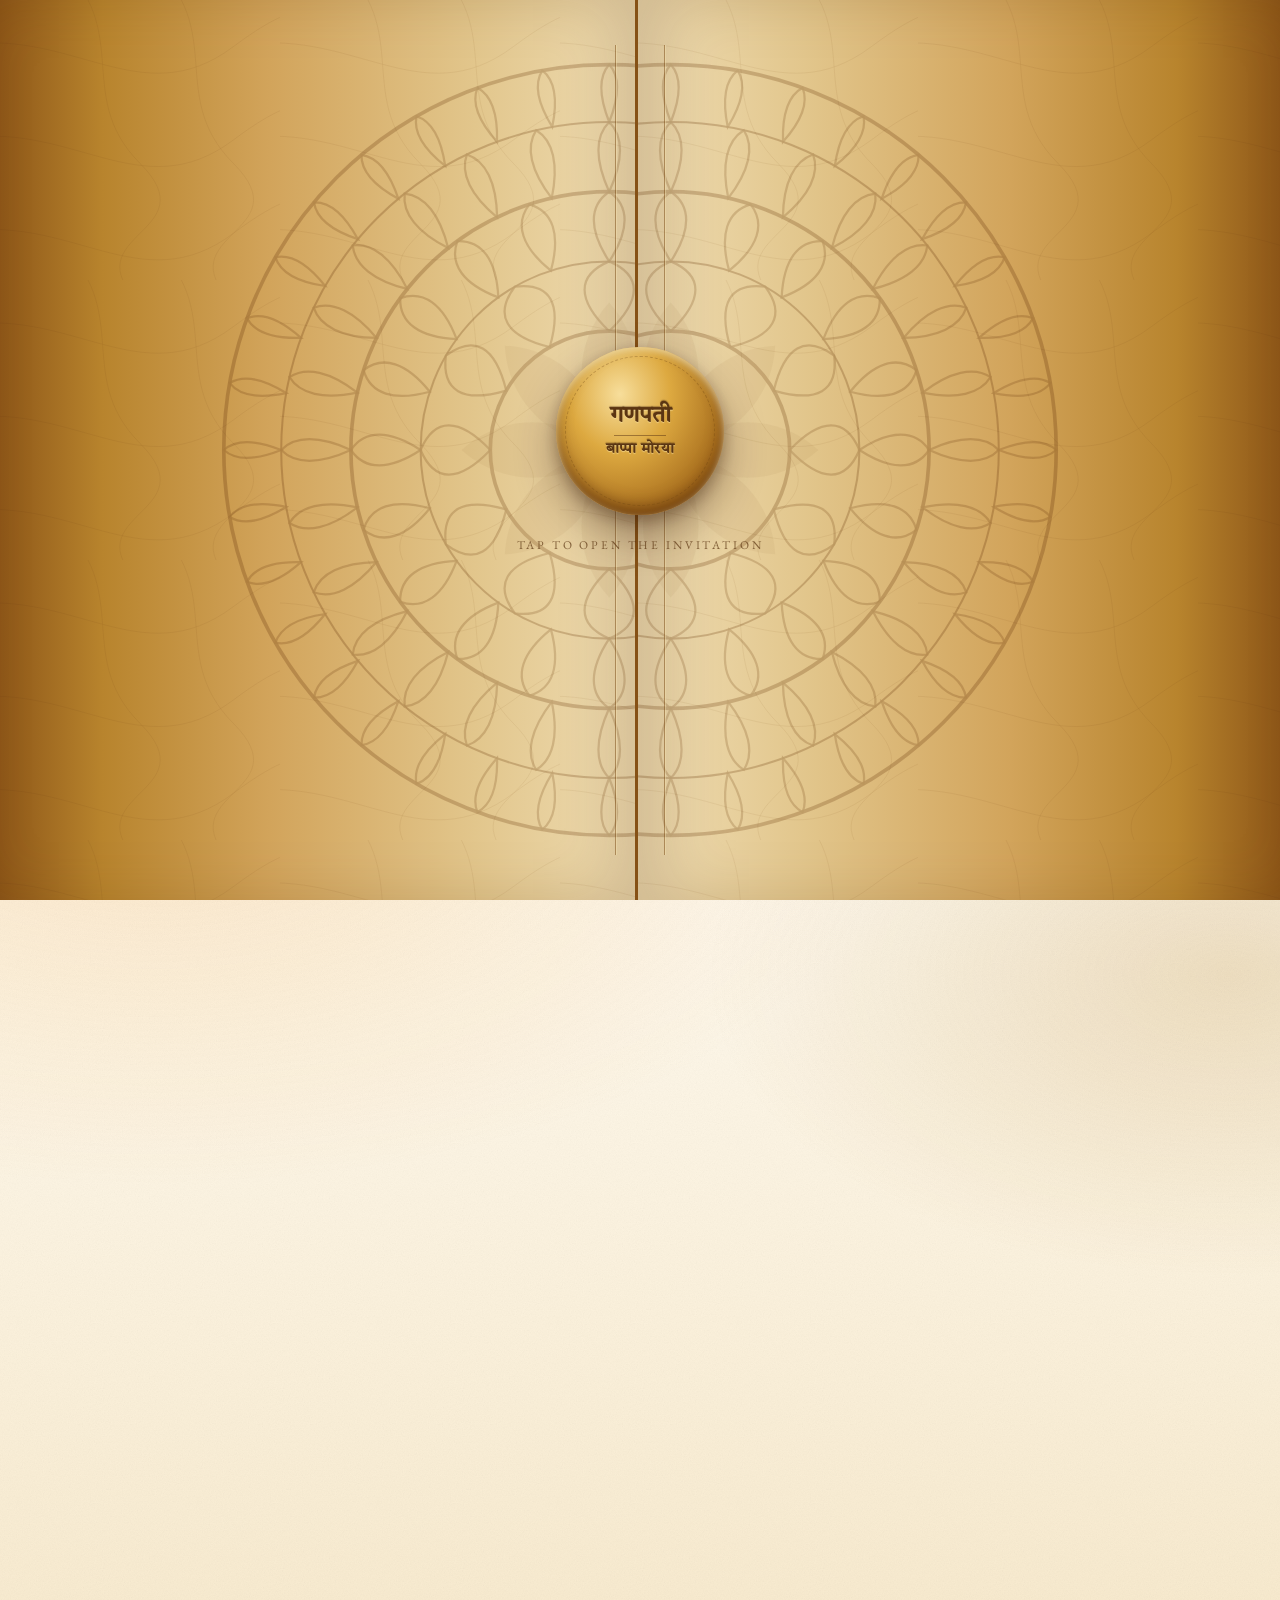
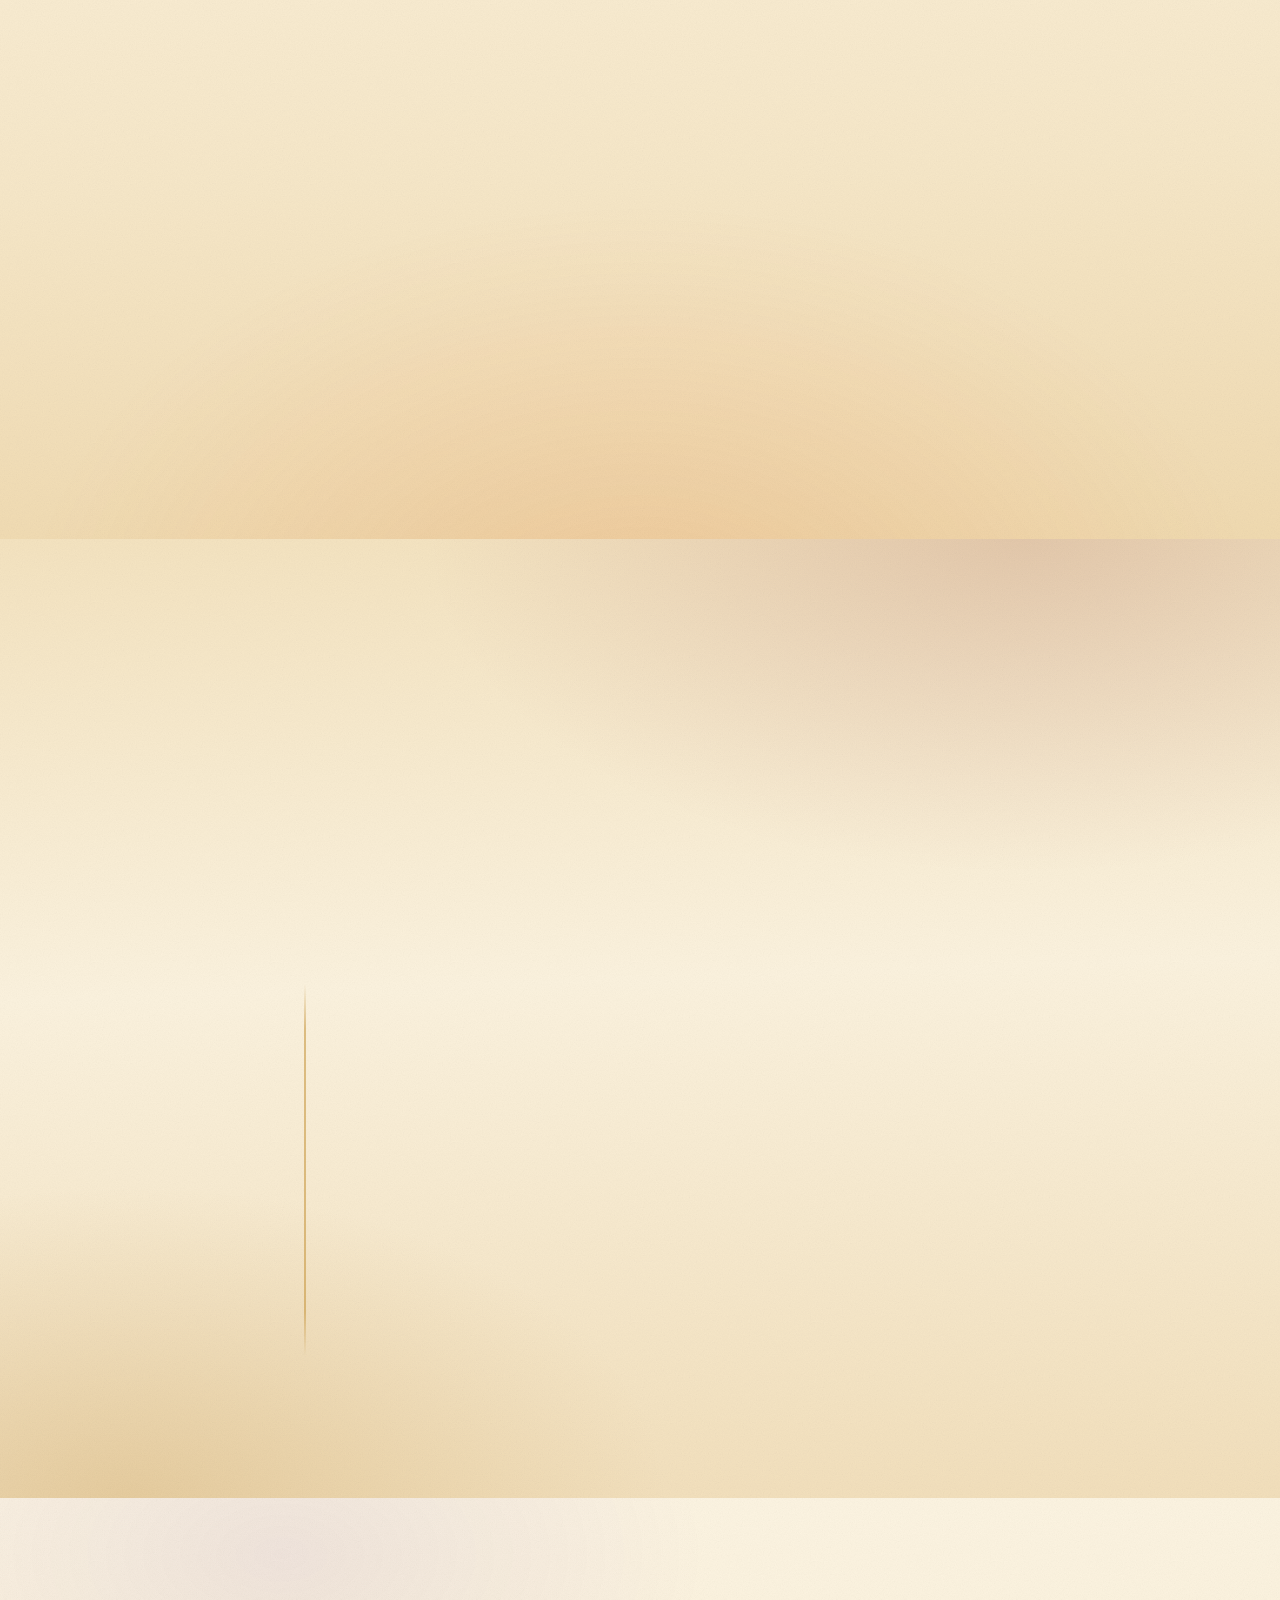
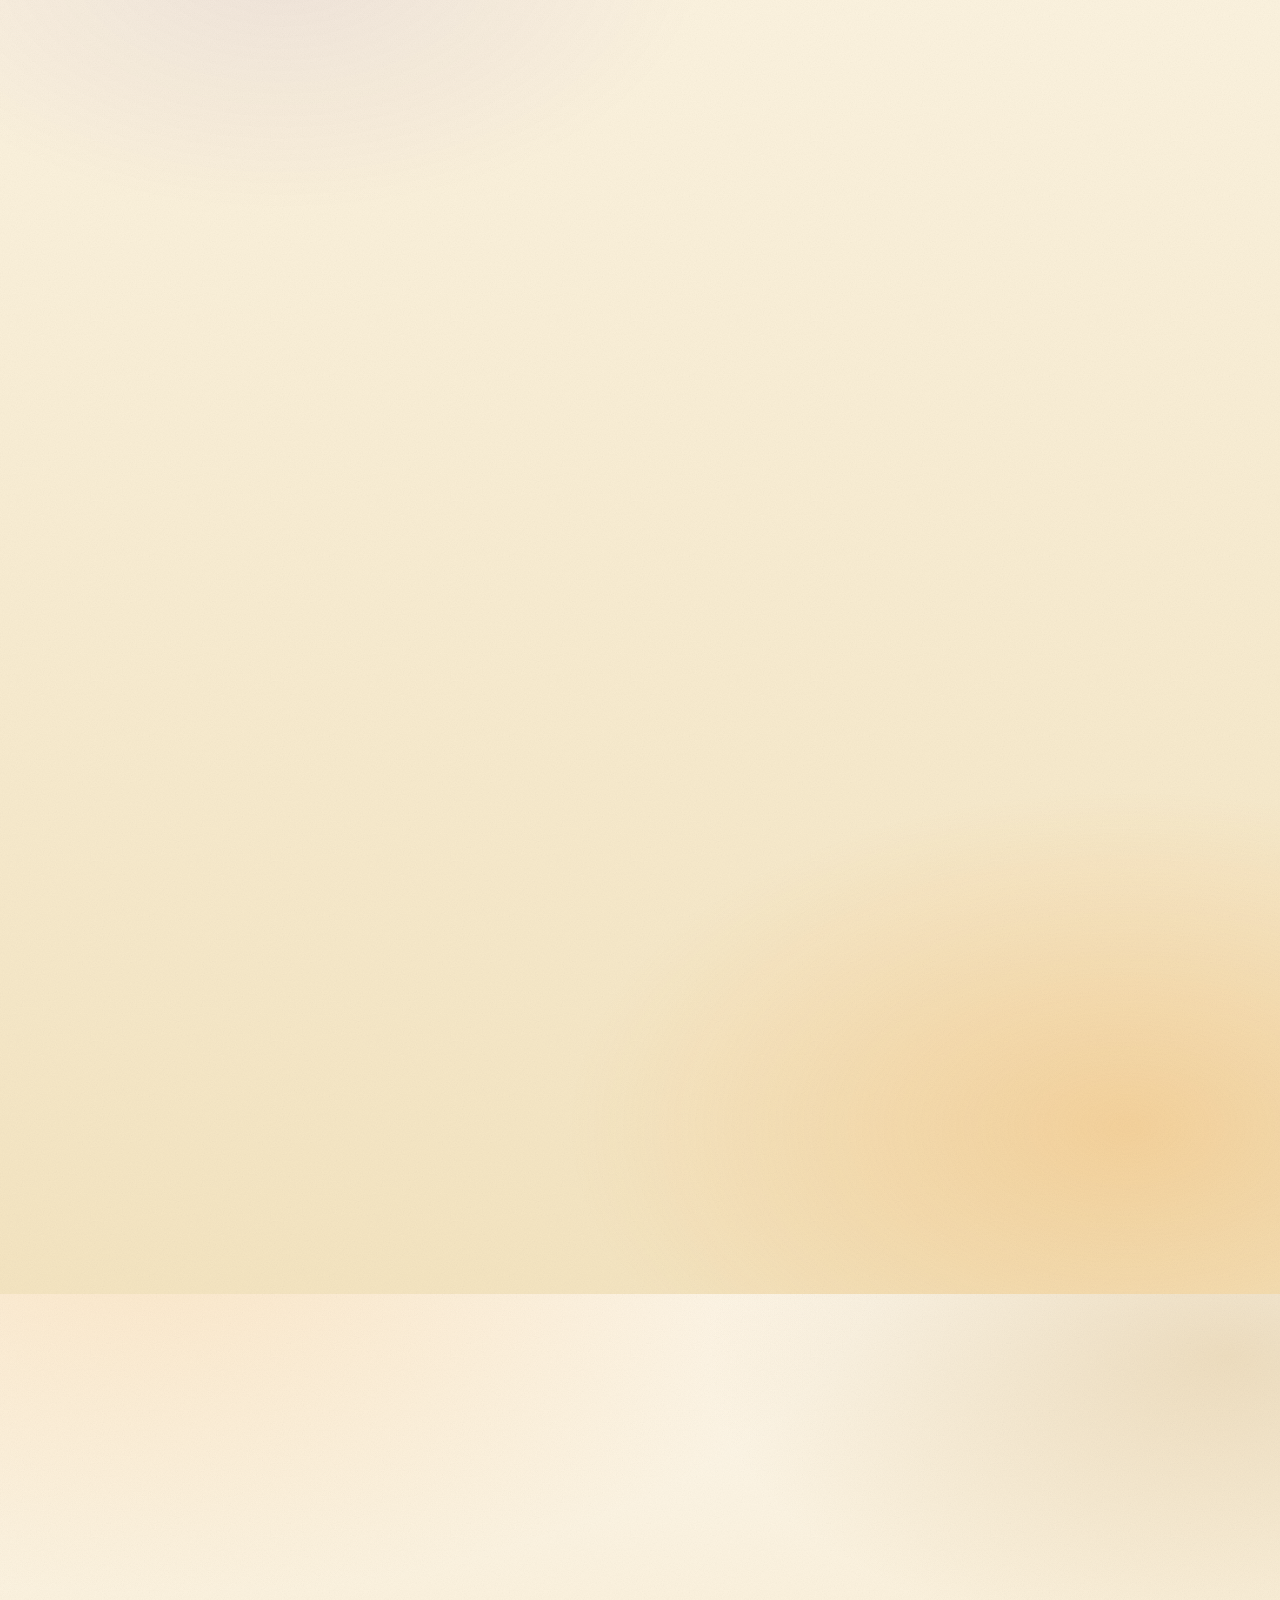
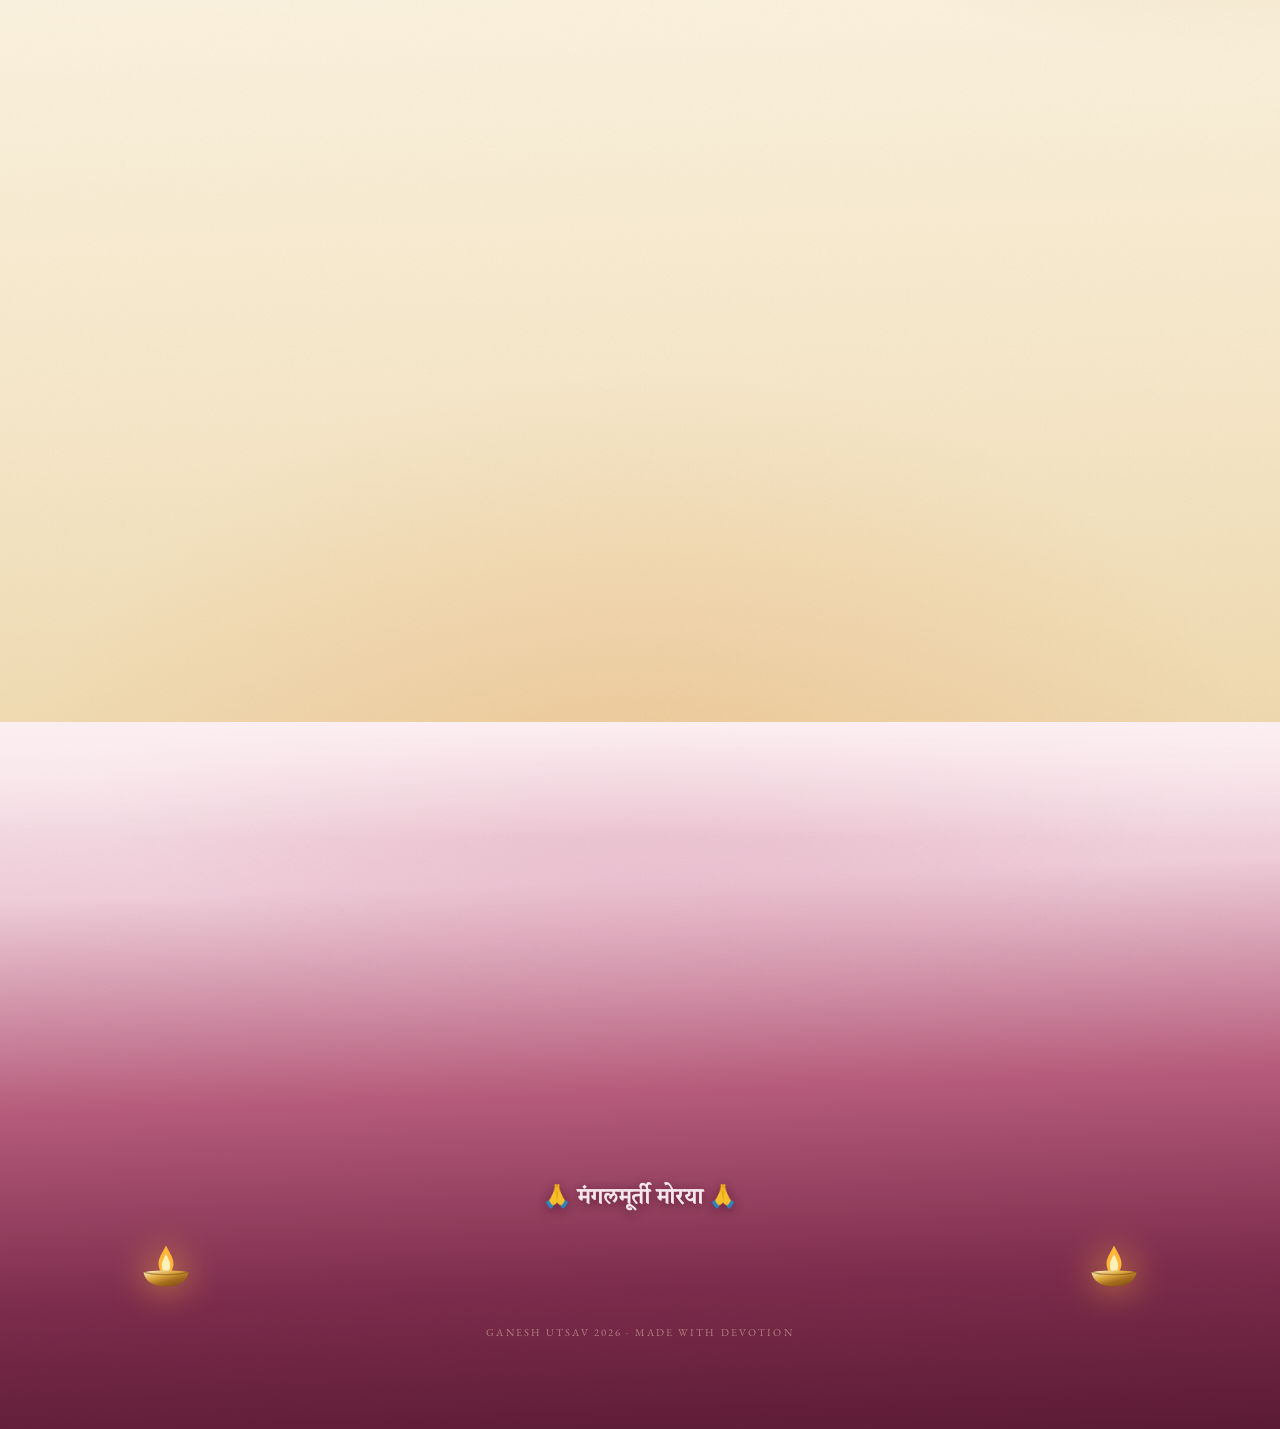
==== commit 8ef4c99b: "Recolor hero/footer to a blush-pink watercolor palette Swaps the hero and footer backgrounds from th" ====
--- a/index.html
+++ b/index.html
@@ -47,67 +47,6 @@
     </linearGradient>
   </defs>
 
-  <!-- ─── Ganesha murti (brass idol) ─── -->
-  <symbol id="i-ganesha" viewBox="0 0 300 360">
-    <g class="gan" stroke="#6B3F0E" stroke-width="2.2" stroke-linejoin="round">
-      <!-- lotus seat -->
-      <g class="gan-lotus" fill="url(#gradBrass)">
-        <path d="M150 312 C130 296 100 290 76 300 C84 318 98 328 114 332 C128 336 142 330 150 320 Z" opacity=".8"/>
-        <path d="M150 312 C170 296 200 290 224 300 C216 318 202 328 186 332 C172 336 158 330 150 320 Z" opacity=".8"/>
-        <path d="M150 310 C128 300 100 304 84 318 C98 336 122 344 146 340 C150 332 152 320 150 310 Z" opacity=".92"/>
-        <path d="M150 310 C172 300 200 304 216 318 C202 336 178 344 154 340 C150 332 148 320 150 310 Z" opacity=".92"/>
-        <path d="M150 306 C126 306 108 318 100 336 C120 348 136 350 150 350 C164 350 180 348 200 336 C192 318 174 306 150 306 Z"/>
-      </g>
-      <!-- shoulders / torso -->
-      <path class="gan-body" fill="url(#gradBrass)" d="M150 240 C114 240 88 264 82 308 C106 320 128 324 150 324 C172 324 194 320 218 308 C212 264 186 240 150 240 Z"/>
-      <!-- sash -->
-      <path fill="#7A1E1E" opacity=".45" stroke="none" d="M104 262 C126 282 174 282 196 262 C200 272 202 282 203 292 C176 308 124 308 97 292 C98 282 100 272 104 262 Z"/>
-      <!-- ears -->
-      <path class="gan-ear" fill="url(#gradBrass)" d="M106 118 C76 100 42 112 34 148 C26 186 48 218 84 226 C99 229 108 221 106 209 C98 178 99 146 106 118 Z"/>
-      <path class="gan-ear" fill="url(#gradBrass)" d="M194 118 C224 100 258 112 266 148 C274 186 252 218 216 226 C201 229 192 221 194 209 C202 178 201 146 194 118 Z"/>
-      <path fill="none" stroke="#6B3F0E" stroke-width="2.6" opacity=".55" d="M101 136 C74 130 54 146 51 170 C48 194 63 212 87 216"/>
-      <path fill="none" stroke="#6B3F0E" stroke-width="2.6" opacity=".55" d="M199 136 C226 130 246 146 249 170 C252 194 237 212 213 216"/>
-      <!-- head -->
-      <path class="gan-head" fill="url(#gradBrass)" d="M150 88 C186 88 208 116 208 152 C208 194 184 230 150 244 C116 230 92 194 92 152 C92 116 114 88 150 88 Z"/>
-      <!-- crown / mukut -->
-      <path class="gan-crown" fill="url(#gradGold)" d="M150 4 C160 34 172 62 190 86 C177 96 164 100 150 100 C136 100 123 96 110 86 C128 62 140 34 150 4 Z"/>
-      <path class="gan-crown" fill="url(#gradGold)" d="M102 84 C122 98 135 104 150 104 C165 104 178 98 198 84 L204 106 C184 120 168 124 150 124 C132 124 116 120 96 106 Z"/>
-      <circle cx="150" cy="58" r="7.5" fill="#7A1E1E" stroke-width="1.6"/>
-      <circle cx="150" cy="58" r="12.5" fill="none" stroke="#F7DE9B" stroke-width="2.2"/>
-      <circle cx="128" cy="95" r="3.6" fill="#7A1E1E" stroke="none"/>
-      <circle cx="172" cy="95" r="3.6" fill="#7A1E1E" stroke="none"/>
-      <!-- tilak -->
-      <g stroke="#7A1E1E" stroke-width="3.6" stroke-linecap="round" opacity=".9">
-        <path d="M150 132 V154"/><path d="M139 136 V154"/><path d="M161 136 V154"/>
-      </g>
-      <!-- eyes -->
-      <g stroke="none">
-        <path fill="#FFF6E2" d="M110 170 C119 158 137 158 146 170 C137 182 119 182 110 170 Z"/>
-        <path fill="#FFF6E2" d="M154 170 C163 158 181 158 190 170 C181 182 163 182 154 170 Z"/>
-        <circle cx="128" cy="170" r="5.4" fill="#43230A"/>
-        <circle cx="172" cy="170" r="5.4" fill="#43230A"/>
-      </g>
-      <path fill="none" stroke="#6B3F0E" stroke-width="2.4" opacity=".7" d="M108 168 C118 154 138 154 148 168"/>
-      <path fill="none" stroke="#6B3F0E" stroke-width="2.4" opacity=".7" d="M152 168 C162 154 182 154 192 168"/>
-      <!-- tusks -->
-      <path fill="#FFF6E2" stroke-width="1.6" d="M120 212 L108 246 L131 224 Z"/>
-      <path fill="#FFF6E2" stroke-width="1.6" d="M180 212 L188 234 L172 224 Z"/>
-      <!-- trunk -->
-      <g fill="none" stroke-linecap="round">
-        <g stroke="#6B3F0E" opacity=".9">
-          <path stroke-width="34" d="M150 186 C151 220 146 248 133 268"/>
-          <path stroke-width="26" d="M133 268 C122 288 101 293 92 280"/>
-          <path stroke-width="17" d="M92 280 C86 266 97 255 109 260 C116 263 118 272 113 277"/>
-        </g>
-        <g stroke="url(#gradBrass)">
-          <path stroke-width="30" d="M150 186 C151 220 146 248 133 268"/>
-          <path stroke-width="22" d="M133 268 C122 288 101 293 92 280"/>
-          <path stroke-width="14" d="M92 280 C86 266 97 255 109 260 C116 263 118 272 113 277"/>
-        </g>
-      </g>
-    </g>
-  </symbol>
-
   <!-- ─── Temple bell ─── -->
   <symbol id="i-bell" viewBox="0 0 100 160">
     <g fill="url(#gradBrass)">
@@ -248,7 +187,7 @@
     <div class="murti-wrap">
       <span class="murti-halo" aria-hidden="true"></span>
       <svg class="murti-rays" viewBox="0 0 400 400" aria-hidden="true"><g id="rays"></g></svg>
-      <video class="murti murti-video" autoplay muted loop playsinline aria-label="Lord Ganesha">
+      <video class="murti murti-video" autoplay muted playsinline aria-label="Lord Ganesha">
         <source src="assets/bappa-hero.mp4" type="video/mp4" />
       </video>
     </div>
@@ -260,7 +199,7 @@
   <div class="hero-copy">
     <p class="hero-shlok reveal-h" data-step="1">॥ श्री गणेशाय नमः ॥</p>
     <p class="hero-morya reveal-h" data-step="2">🙏 गणपती बाप्पा मोरया 🙏</p>
-    <h1 class="hero-title reveal-h" data-step="3"><span class="hero-title-sm">✨</span> Ganesh Utsav <span class="hero-year">2026</span> <span class="hero-title-sm">✨</span></h1>
+    <h1 class="sr-only">Ganesh Utsav 2026</h1>
     <p class="hero-dates reveal-h" data-step="4">14<sup>th</sup> &middot; 15<sup>th</sup> &middot; 16<sup>th</sup> September</p>
     <p class="hero-host reveal-h" data-step="5">Sheth Family &middot; Bhayandar West</p>
   </div>
@@ -327,31 +266,28 @@
 
     <ol class="timeline" id="timeline">
       <li class="tl-row reveal">
-        <button class="tl-node" type="button" data-day="1">
+        <div class="tl-node">
           <span class="tl-dot"><svg viewBox="0 0 100 160"><use href="#i-bell"/></svg></span>
           <span class="tl-body">
             <span class="tl-date">14<sup>th</sup> September</span>
-            <span class="tl-hint">Tap for details</span>
           </span>
-        </button>
+        </div>
       </li>
       <li class="tl-row reveal">
-        <button class="tl-node" type="button" data-day="2">
-          <span class="tl-dot"><svg viewBox="0 0 100 160"><use href="#i-bell"/></svg></span>
+        <div class="tl-node">
+          <span class="tl-dot"><svg viewBox="0 0 100 130"><use href="#i-kalash"/></svg></span>
           <span class="tl-body">
             <span class="tl-date">15<sup>th</sup> September</span>
-            <span class="tl-hint">Tap for details</span>
           </span>
-        </button>
+        </div>
       </li>
       <li class="tl-row reveal">
-        <button class="tl-node tl-node--final" type="button" data-day="3">
+        <div class="tl-node tl-node--final">
           <span class="tl-dot"><svg viewBox="0 0 120 110"><use href="#i-diya"/></svg></span>
           <span class="tl-body">
             <span class="tl-date">16<sup>th</sup> September</span>
-            <span class="tl-hint">Tap for details</span>
           </span>
-        </button>
+        </div>
       </li>
     </ol>
   </div>
@@ -430,19 +366,6 @@
 
 </main>
 
-<!-- ══════════════════ MODAL ══════════════════ -->
-<div class="modal" id="modal" role="dialog" aria-modal="true" aria-labelledby="modalTitle" hidden>
-  <div class="modal-scrim" data-close></div>
-  <div class="modal-card" role="document">
-    <button class="modal-close" type="button" data-close aria-label="Close">&times;</button>
-    <svg class="modal-murti" viewBox="0 0 300 360" aria-hidden="true"><use href="#i-ganesha"/></svg>
-    <p class="modal-day" id="modalDay"></p>
-    <h3 class="modal-title" id="modalTitle"></h3>
-    <span class="modal-rule" aria-hidden="true"></span>
-    <p class="modal-place">206, Magnum Plaza, 90 Feet Road,<br />Opp. Old Registration Office, Bhayandar West.</p>
-  </div>
-</div>
-
 <div class="toast" id="toast" role="status" aria-live="polite"></div>
 
 <script src="js/app.js" defer></script>
--- a/css/styles.css
+++ b/css/styles.css
@@ -20,6 +20,13 @@
   --royal:#5B2D8E;
   --leaf:#3F6B2B;
 
+  --wine-deep:#5C1B34;
+  --wine:#7D2C4C;
+  --blush:#B85C7C;
+  --blush-mid:#DDA0B4;
+  --blush-light:#F0CEDA;
+  --blush-pale:#FBEAEE;
+
   --font-display:"Cinzel", "Noto Serif Devanagari", serif;
   --font-dev:"Tiro Devanagari Marathi","Noto Serif Devanagari", serif;
   --font-serif:"Cormorant Garamond", Georgia, serif;
@@ -246,9 +253,9 @@
 .hero-sky{
   position:absolute;inset:0;z-index:-2;
   background:
-    radial-gradient(900px 620px at 50% 24%, rgba(255,226,160,.95), transparent 66%),
-    radial-gradient(700px 520px at 50% 12%, rgba(255,196,90,.55), transparent 70%),
-    linear-gradient(180deg,#4A1E0C 0%, #6B3110 22%, #94501A 44%, #C58234 66%, #E8BF74 84%, #F6E7C8 100%);
+    radial-gradient(900px 620px at 50% 24%, rgba(255,222,232,.9), transparent 66%),
+    radial-gradient(700px 520px at 50% 12%, rgba(240,170,190,.5), transparent 70%),
+    linear-gradient(180deg,var(--wine-deep) 0%, var(--wine) 22%, var(--blush) 44%, var(--blush-mid) 66%, var(--blush-light) 84%, #F6E7C8 100%);
 }
 .hero::after{
   content:"";position:absolute;left:0;right:0;bottom:0;height:26%;z-index:-1;pointer-events:none;
@@ -276,19 +283,19 @@
 /* shrine — sits in normal flow above the copy */
 .shrine{
   position:relative;flex:0 0 auto;
-  height:clamp(186px,33svh,400px);aspect-ratio:1.04/1;width:auto;max-width:92vw;
+  height:clamp(220px,40svh,460px);aspect-ratio:1.04/1;width:auto;max-width:92vw;
   z-index:1;pointer-events:none;
 }
 .arch{
   position:absolute;left:6%;right:6%;top:2%;bottom:10%;
-  border:3px solid rgba(255,235,178,.6);
+  border:3px solid rgba(255,222,232,.65);
   border-bottom:0;
   border-radius:50% 50% 0 0 / 62% 62% 0 0;
-  box-shadow:0 0 46px rgba(255,214,130,.4), inset 0 0 70px rgba(255,214,130,.22);
+  box-shadow:0 0 46px rgba(240,170,190,.4), inset 0 0 70px rgba(240,170,190,.22);
 }
 .arch::before{
   content:"";position:absolute;inset:11px 13px 0;
-  border:1px solid rgba(255,235,178,.4);border-bottom:0;
+  border:1px solid rgba(255,222,232,.45);border-bottom:0;
   border-radius:50% 50% 0 0 / 62% 62% 0 0;
 }
 .pillar{
@@ -322,8 +329,8 @@
 .bell-cord--right{right:calc(13% + clamp(12px,2.3vw,17px))}
 
 .murti-wrap{
-  position:absolute;left:50%;bottom:4%;transform:translateX(-50%);
-  width:52%;display:grid;place-items:center;
+  position:absolute;left:50%;bottom:2%;transform:translateX(-50%);
+  width:72%;display:grid;place-items:center;
 }
 .murti{
   position:relative;z-index:3;width:100%;height:auto;
@@ -331,7 +338,8 @@
   animation:murtiIn 1.6s var(--ease) both;
 }
 .murti-video{
-  width:92%;aspect-ratio:1;border-radius:50%;object-fit:cover;object-position:center 28%;
+  width:100%;aspect-ratio:.74/1;border-radius:50% 50% 10px 10px/34% 34% 5% 5%;
+  object-fit:cover;object-position:center 14%;
   border:4px solid var(--gold-light);
   box-shadow:0 0 0 2px rgba(122,30,30,.35), 0 14px 34px rgba(40,18,4,.55);
   background:#3a1c08;
@@ -358,35 +366,28 @@
 /* hero copy */
 .hero-copy{position:relative;z-index:4;text-align:center;max-width:min(760px,94vw)}
 .hero-shlok{
-  margin:0 0 .5rem;font-family:var(--font-dev);font-weight:500;
+  margin:0 0 .5rem;font-family:var(--font-dev);font-weight:600;
   font-size:clamp(.98rem,3.4vw,1.28rem);letter-spacing:.02em;
-  color:#FFE9BC;text-shadow:0 2px 10px rgba(60,26,6,.7);
+  color:#FDEFF3;text-shadow:0 2px 10px rgba(60,14,32,.7);
 }
 .hero-morya{
-  margin:0 0 .9rem;font-family:var(--font-dev);font-weight:600;
-  font-size:clamp(1.06rem,4vw,1.5rem);color:#FFF4D6;
-  text-shadow:0 2px 14px rgba(60,26,6,.75);
-}
-.hero-title{
-  margin:0;font-family:var(--font-display);font-weight:400;line-height:1.06;
-  font-size:clamp(2.3rem,10vw,4.6rem);letter-spacing:.005em;
-  background:linear-gradient(180deg,#FFF7DE 6%,#FFDC94 40%,#E0A63C 78%,#B4762A 100%);
-  -webkit-background-clip:text;background-clip:text;color:transparent;
-  filter:drop-shadow(0 3px 12px rgba(60,26,6,.55));
-}
-.hero-title-sm{font-size:.42em;vertical-align:.5em;-webkit-text-fill-color:#FFD98E;filter:none}
-.hero-year{
-  display:inline-block;color:#FFE9BC;-webkit-text-fill-color:#FFE9BC;
-  filter:drop-shadow(0 3px 14px rgba(60,26,6,.8)) drop-shadow(0 0 20px rgba(60,26,6,.5));
+  margin:0 0 .9rem;font-family:var(--font-dev);font-weight:700;
+  font-size:clamp(1.06rem,4vw,1.5rem);color:#FFF7F9;
+  text-shadow:0 2px 14px rgba(60,14,32,.75);
+}
+.sr-only{
+  position:absolute;width:1px;height:1px;padding:0;margin:-1px;overflow:hidden;
+  clip:rect(0,0,0,0);white-space:nowrap;border:0;
 }
 .hero-dates{
-  margin:.7rem 0 0;font-family:var(--font-serif);font-weight:600;
-  font-size:clamp(1.02rem,4vw,1.5rem);letter-spacing:.16em;color:var(--maroon);
-  text-shadow:0 1px 0 rgba(255,246,214,.5);
+  margin:.7rem 0 0;font-family:var(--font-serif);font-weight:700;
+  font-size:clamp(1.02rem,4vw,1.5rem);letter-spacing:.16em;color:var(--wine-deep);
+  text-shadow:0 1px 0 rgba(255,244,247,.55);
 }
 .hero-host{
-  margin:.55rem 0 0;font-size:clamp(.68rem,2.6vw,.82rem);
-  letter-spacing:.3em;text-transform:uppercase;color:var(--gold-deep);opacity:.9;
+  margin:.55rem 0 0;font-size:clamp(.68rem,2.6vw,.82rem);font-weight:600;
+  letter-spacing:.3em;text-transform:uppercase;color:var(--wine-deep);
+  text-shadow:0 1px 0 rgba(255,244,247,.4);
 }
 
 .scroll-cue{
@@ -431,11 +432,12 @@
   font-size:clamp(.9rem,3.2vw,1.08rem);color:var(--maroon);letter-spacing:.03em;
 }
 .sec-title{
-  margin:0;text-align:center;font-family:var(--font-display);font-weight:400;line-height:1.2;
+  margin:0;text-align:center;font-family:var(--font-display);font-weight:600;line-height:1.2;
   font-size:clamp(1.36rem,5.6vw,3.1rem);
   overflow-wrap:break-word;text-wrap:balance;
-  background:linear-gradient(180deg,#8A5A18 4%,#C08E33 44%,#9A6620 100%);
+  background:linear-gradient(180deg,#6E4409 4%,#8A5A18 44%,#6E4409 100%);
   -webkit-background-clip:text;background-clip:text;color:transparent;
+  text-shadow:0 1px 0 rgba(255,246,222,.4);
 }
 .sec-sub{
   margin:.85rem auto 0;max-width:60ch;text-align:center;
@@ -523,11 +525,12 @@
 .body-line--em{color:var(--ink);font-style:italic}
 
 .utsav-stamp{
-  margin:1.7rem 0 .35rem;font-family:var(--font-display);
+  margin:1.7rem 0 .35rem;font-family:var(--font-display);font-weight:600;
   font-size:clamp(1.08rem,4.4vw,2.15rem);line-height:1.24;letter-spacing:.012em;
   text-wrap:balance;
-  background:linear-gradient(180deg,#C0392B 4%,#8A5A18 46%,#C08E33 100%);
+  background:linear-gradient(180deg,#C0392B 4%,#8A5A18 46%,#6E4409 100%);
   -webkit-background-clip:text;background-clip:text;color:transparent;
+  text-shadow:0 1px 0 rgba(255,246,222,.4);
 }
 .utsav-dates{
   margin:0;font-family:var(--font-serif);font-weight:600;
@@ -550,16 +553,12 @@
 .tl-row{margin-bottom:clamp(16px,2.8vw,26px)}
 .tl-row:last-child{margin-bottom:0}
 .tl-node{
-  width:100%;display:flex;align-items:center;gap:clamp(16px,3vw,26px);text-align:left;cursor:pointer;
+  width:100%;display:flex;align-items:center;gap:clamp(16px,3vw,26px);text-align:left;
   padding:clamp(16px,3vw,24px) clamp(18px,3.4vw,30px);border-radius:4px;
   background:linear-gradient(160deg,rgba(255,252,244,.95),rgba(250,240,218,.95));
   border:1px solid rgba(184,132,45,.36);
   box-shadow:0 10px 28px rgba(74,36,16,.1);
-  transition:transform .45s var(--ease), box-shadow .45s ease, border-color .45s ease;
-}
-.tl-node:hover{transform:translateX(6px);box-shadow:0 16px 38px rgba(74,36,16,.17);border-color:rgba(184,132,45,.7)}
-.tl-node:active{transform:translateX(2px) scale(.995)}
-.tl-node:focus-visible{outline:2px solid var(--gold-deep);outline-offset:3px}
+}
 
 .tl-dot{
   flex:none;width:clamp(52px,10vw,66px);height:clamp(52px,10vw,66px);border-radius:50%;
@@ -574,15 +573,6 @@
 
 .tl-body{display:flex;flex-direction:column;gap:4px;min-width:0}
 .tl-date{font-family:var(--font-display);font-size:clamp(1.14rem,4vw,1.6rem);color:var(--maroon);line-height:1.2}
-.tl-name{font-family:var(--font-serif);font-size:clamp(1rem,3.1vw,1.24rem);color:var(--ink-soft)}
-.tl-time{
-  display:inline-flex;align-items:center;gap:7px;margin-top:5px;align-self:flex-start;
-  font-size:clamp(.78rem,2.6vw,.9rem);font-weight:500;letter-spacing:.02em;
-  color:#9C3E10;background:rgba(226,113,29,.12);border:1px solid rgba(226,113,29,.3);
-  padding:5px 11px;border-radius:999px;
-}
-.tl-time svg{width:14px;height:14px;flex:none}
-.tl-hint{margin-top:6px;font-size:.62rem;letter-spacing:.26em;text-transform:uppercase;color:var(--gold-deep);opacity:.7}
 
 /* ═══════════════════════════════════════════════════════════
    FAMILY
@@ -673,31 +663,33 @@
   position:relative;text-align:center;overflow:hidden;
   padding:clamp(80px,12vw,130px) 0 calc(clamp(64px,9vw,90px) + env(safe-area-inset-bottom));
   background:
-    radial-gradient(900px 500px at 50% 0%, rgba(242,163,60,.3), transparent 62%),
-    linear-gradient(178deg,#F2DFBB 0%, #C58234 24%, #94501A 52%, #6B3110 78%, #4A1E0C 100%);
-  color:#FFEDC8;
+    radial-gradient(900px 500px at 50% 0%, rgba(216,130,160,.3), transparent 62%),
+    linear-gradient(178deg,var(--blush-pale) 0%, var(--blush-light) 24%, var(--blush) 52%, var(--wine) 78%, var(--wine-deep) 100%);
+  color:#FFEDF1;
 }
 .footer-fade{position:absolute;top:0;left:0;right:0;height:120px;z-index:2;pointer-events:none;
-  background:linear-gradient(180deg,#F5E6C4,transparent)}
+  background:linear-gradient(180deg,#FBEEF1,transparent)}
 .footer-diya{position:absolute;bottom:clamp(98px,14vw,140px);width:clamp(34px,6.2vw,50px);height:auto;z-index:2;
   filter:drop-shadow(0 0 18px rgba(255,180,58,.8))}
 .footer-diya--left{left:11%}
 .footer-diya--right{right:11%}
 @media (max-width:560px){ .footer-diya--left{left:6%} .footer-diya--right{right:6%} }
 
-.footer-invited{margin:0 0 .6rem;font-size:.68rem;letter-spacing:.34em;text-transform:uppercase;color:rgba(255,237,200,.7)}
+.footer-invited{margin:0 0 .6rem;font-size:.68rem;font-weight:600;letter-spacing:.34em;text-transform:uppercase;color:var(--wine-deep);text-shadow:0 1px 0 rgba(255,246,249,.5)}
 .footer-family{
-  margin:0;font-family:var(--font-display);font-weight:400;line-height:1.24;
+  margin:0;font-family:var(--font-display);font-weight:700;line-height:1.24;
   font-size:clamp(1.3rem,5.4vw,2.9rem);text-wrap:balance;
-  background:linear-gradient(180deg,#FFF7DE 6%,#FFDC94 44%,#E0A63C 100%);
+  background:linear-gradient(180deg,#A9761E 0%,#9C4867 45%,#6B1633 100%);
   -webkit-background-clip:text;background-clip:text;color:transparent;
+  -webkit-text-stroke:.6px rgba(40,10,20,.45);
+  text-shadow:0 1px 0 rgba(255,244,247,.5), 0 1px 8px rgba(40,10,20,.3);
 }
 .footer-family span{font-size:.66em;opacity:.9}
-.sacred-footer .divider{color:rgba(255,220,148,.6)}
-.sacred-footer .divider i{background:linear-gradient(90deg,transparent,rgba(255,220,148,.7),transparent)}
-
-.footer-morya{margin:0 0 .5rem;font-family:var(--font-dev);font-weight:600;
-  font-size:clamp(1.06rem,4vw,1.4rem);color:#FFF2D2;text-shadow:0 2px 12px rgba(40,18,4,.6)}
+.sacred-footer .divider{color:rgba(255,222,232,.7)}
+.sacred-footer .divider i{background:linear-gradient(90deg,transparent,rgba(255,222,232,.8),transparent)}
+
+.footer-morya{margin:0 0 .5rem;font-family:var(--font-dev);font-weight:700;
+  font-size:clamp(1.06rem,4vw,1.4rem);color:#FFF5F8;text-shadow:0 2px 12px rgba(60,14,32,.6)}
 .footer-morya--last{margin-bottom:0;opacity:.92}
 
 .share-btn{
@@ -712,43 +704,6 @@
   text-transform:uppercase;color:rgba(255,237,200,.45)}
 
 /* ═══════════════════════════════════════════════════════════
-   MODAL
-   ═══════════════════════════════════════════════════════════ */
-.modal{position:fixed;inset:0;z-index:9500;display:grid;place-items:center;padding:3.4rem 1.2rem 1.2rem;overflow-y:auto}
-.modal[hidden]{display:none}
-.modal-scrim{position:absolute;inset:0;background:rgba(40,18,4,.68);backdrop-filter:blur(5px);
-  animation:fadeIn .35s ease both}
-@keyframes fadeIn{from{opacity:0}to{opacity:1}}
-.modal-card{
-  position:relative;z-index:2;width:min(430px,100%);text-align:center;
-  padding:clamp(50px,7vw,62px) clamp(24px,5vw,40px) clamp(28px,5vw,38px);border-radius:8px;
-  background:linear-gradient(178deg,#FFFCF4,#F8EDD4);
-  border:1px solid rgba(184,132,45,.5);
-  box-shadow:0 30px 80px rgba(30,12,4,.5), inset 0 0 0 6px rgba(253,246,231,.9), inset 0 0 0 7px rgba(184,132,45,.3);
-  animation:modalIn .5s var(--ease) both;
-}
-@keyframes modalIn{from{opacity:0;transform:translateY(28px) scale(.95)}to{opacity:1;transform:none}}
-.modal-close{
-  position:absolute;top:10px;right:12px;width:34px;height:34px;border:0;border-radius:50%;
-  background:transparent;color:var(--gold-deep);font-size:1.6rem;line-height:1;cursor:pointer;
-  transition:background .3s ease,transform .3s ease;
-}
-.modal-close:hover{background:rgba(184,132,45,.14);transform:rotate(90deg)}
-.modal-murti{position:absolute;left:50%;top:0;transform:translate(-50%,-52%);width:74px;height:auto;
-  filter:drop-shadow(0 8px 18px rgba(74,36,16,.35))}
-.modal-day{margin:0 0 .3rem;font-size:.64rem;letter-spacing:.32em;text-transform:uppercase;color:var(--gold-deep)}
-.modal-title{margin:0;font-family:var(--font-display);font-weight:400;line-height:1.22;
-  font-size:clamp(1.42rem,5vw,1.95rem);color:var(--maroon)}
-.modal-rule{display:block;height:1px;width:120px;margin:1.1rem auto;
-  background:linear-gradient(90deg,transparent,var(--gold),transparent)}
-.modal-time{margin:0 0 1rem;display:inline-block;padding:6px 14px;border-radius:999px;
-  font-size:.85rem;font-weight:500;color:#9C3E10;
-  background:rgba(226,113,29,.12);border:1px solid rgba(226,113,29,.3)}
-.modal-desc{margin:0 0 1.4rem;font-family:var(--font-serif);font-size:1.1rem;line-height:1.7;color:var(--ink-soft)}
-.modal-place{margin:0;padding-top:1.1rem;border-top:1px dashed rgba(184,132,45,.4);
-  font-size:.88rem;line-height:1.66;color:var(--ink-soft);opacity:.9}
-
-/* ═══════════════════════════════════════════════════════════
    TOAST
    ═══════════════════════════════════════════════════════════ */
 .toast{
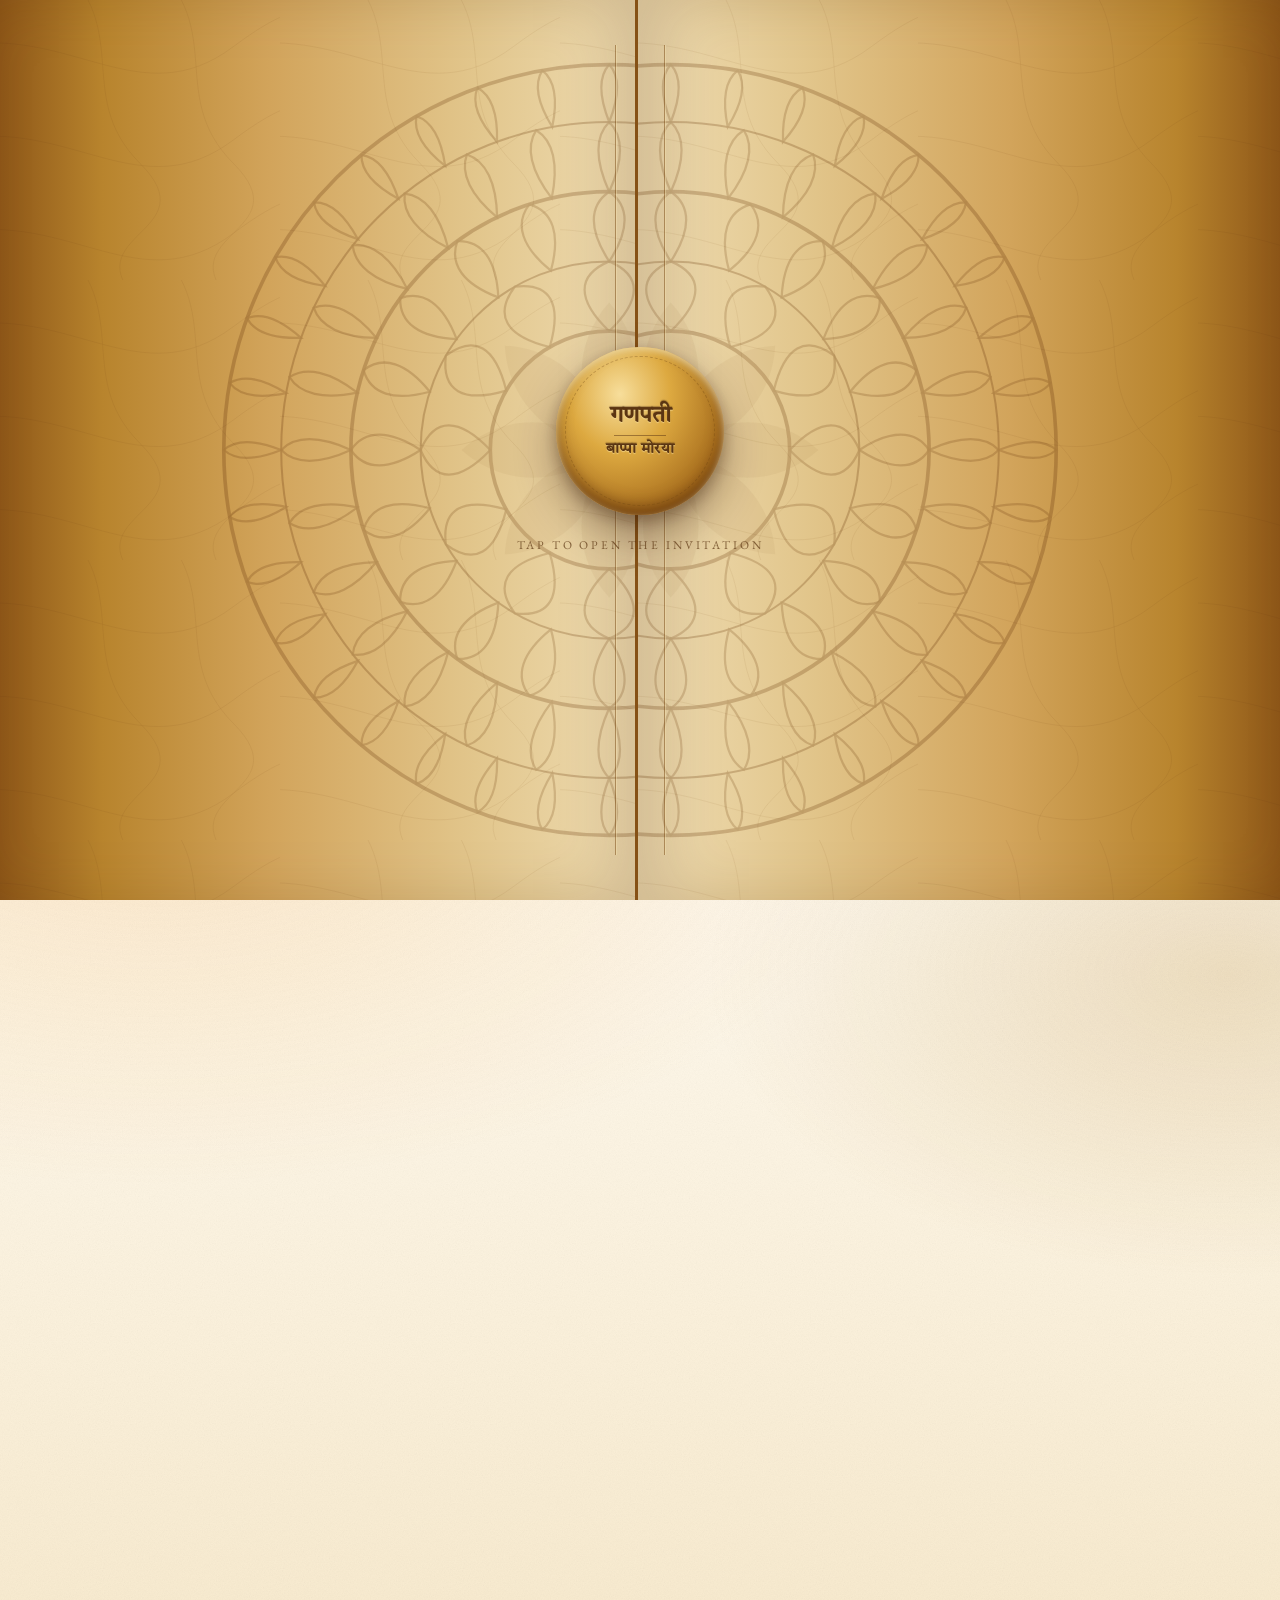
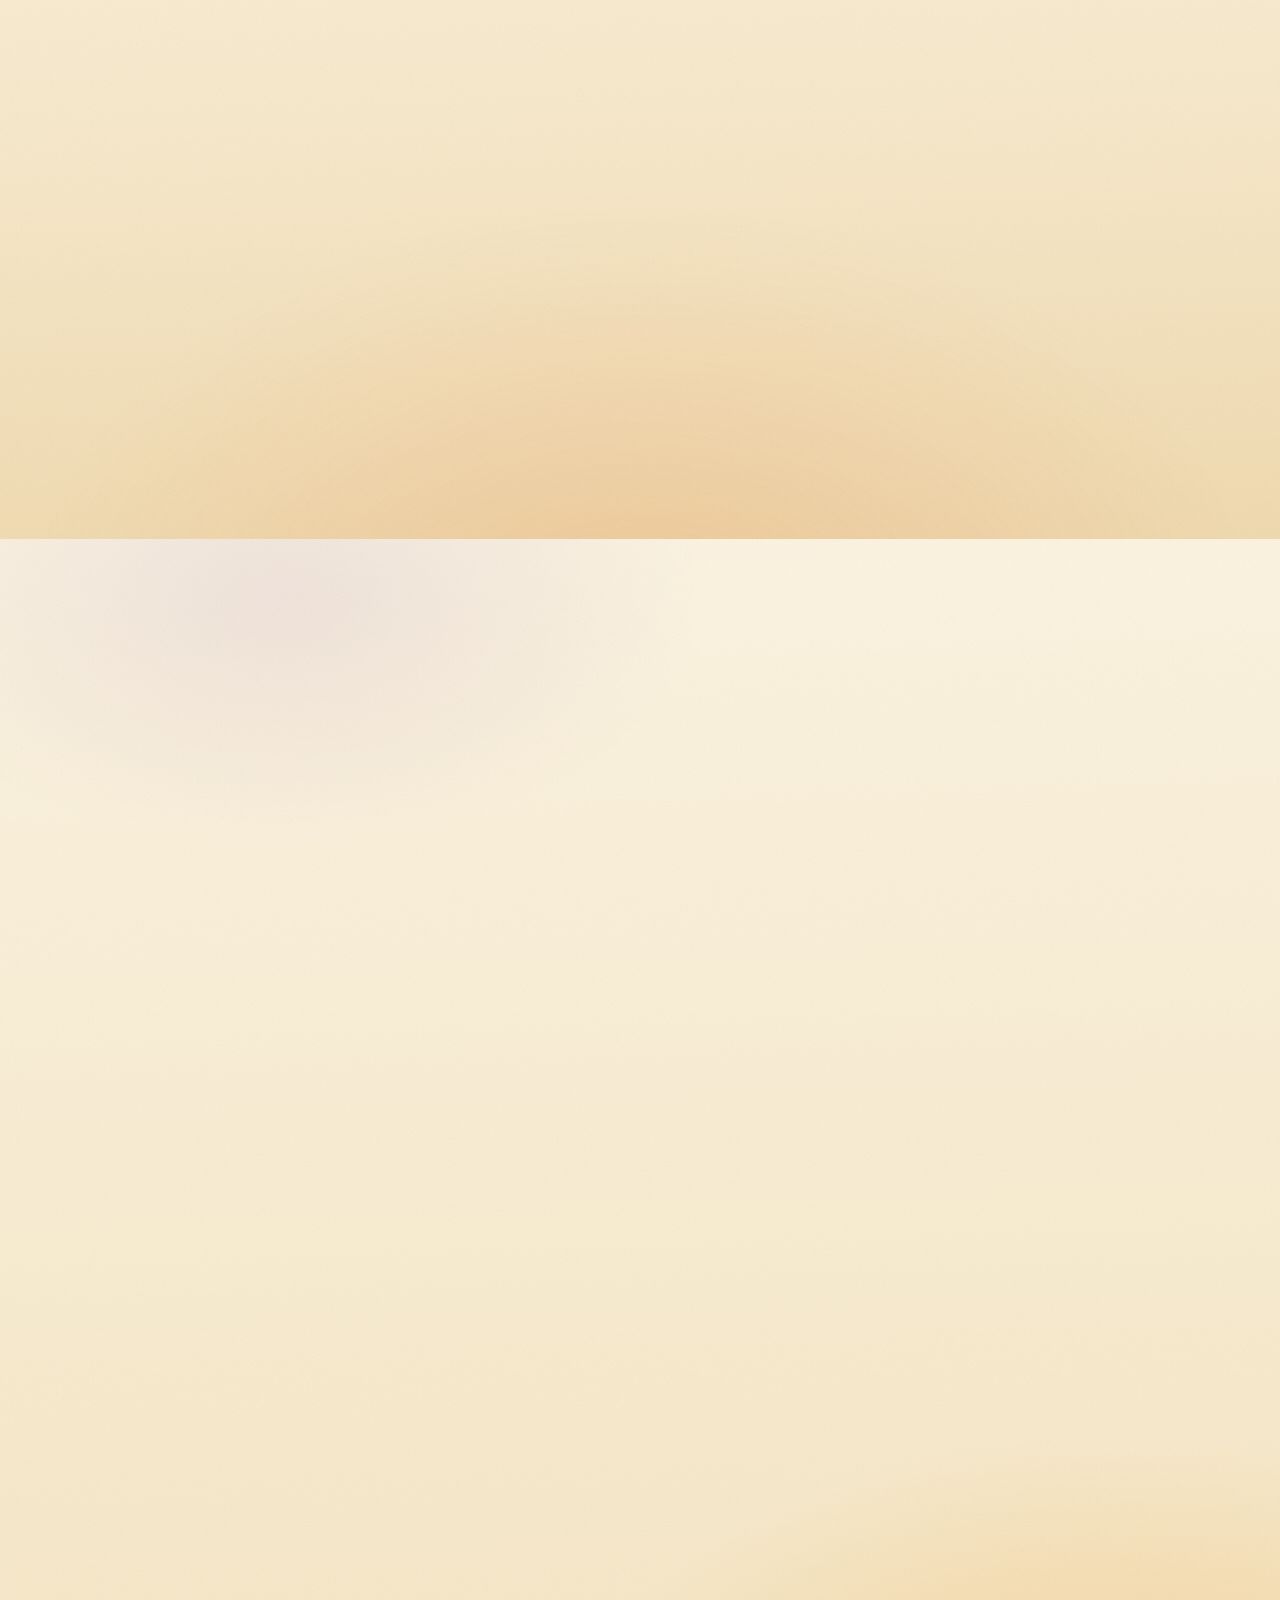
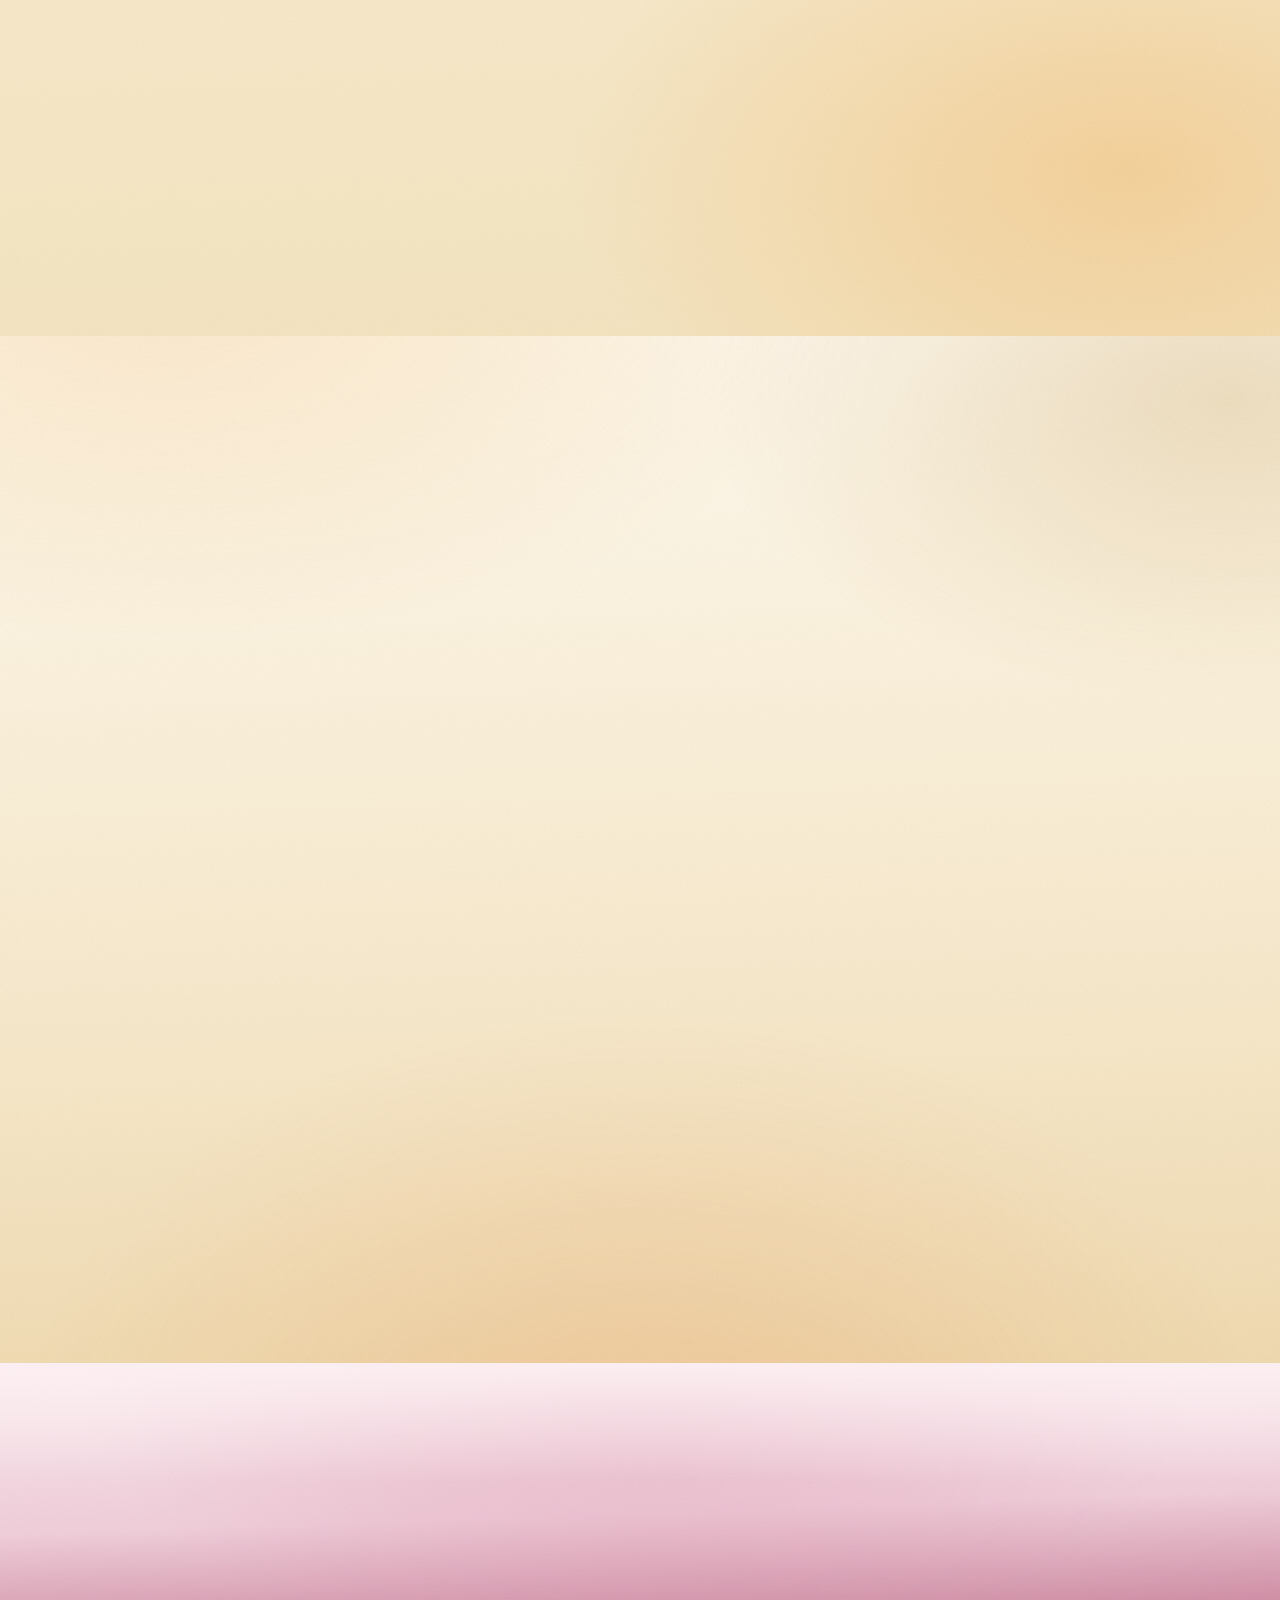
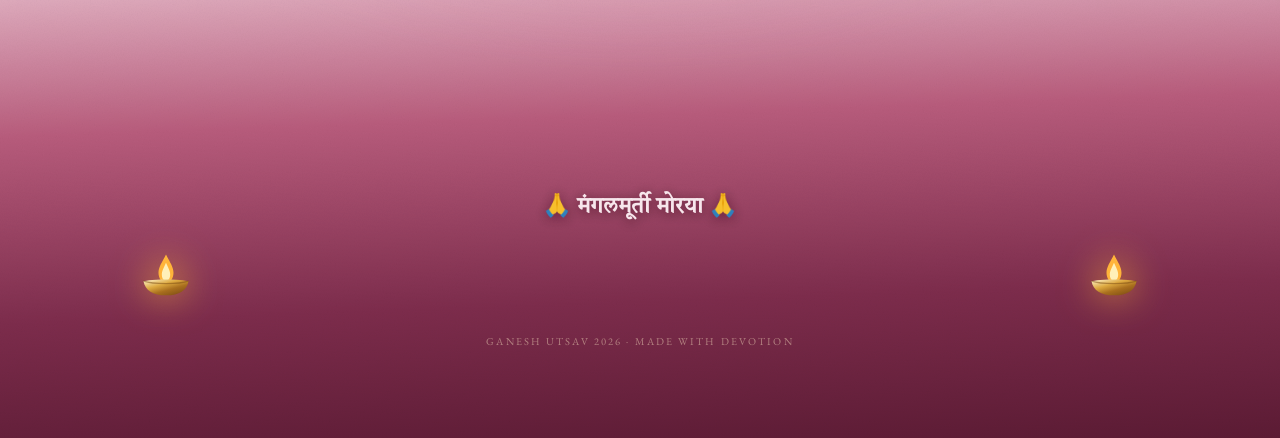
==== commit 8e00e412: "Remove darshan timeline section, soften name/date typography Drops the three-sacred-days timeline se" ====
--- a/index.html
+++ b/index.html
@@ -256,43 +256,6 @@
   </div>
 </section>
 
-<!-- ══════════════════ DARSHAN (page 2) ══════════════════ -->
-<section class="sec sec--darshan" id="darshan">
-  <div class="wrap">
-    <p class="eyebrow reveal">🌺 तीन पवित्र दिवस 🌺</p>
-    <h2 class="sec-title reveal">Darshan on 14<sup>th</sup>, 15<sup>th</sup> &amp; 16<sup>th</sup> September</h2>
-    <p class="sec-sub reveal">We would be delighted to have you and your family join us for Bappa's Darshan and blessings during these three auspicious days.</p>
-    <div class="divider reveal" aria-hidden="true"><i></i><svg viewBox="0 0 120 70"><use href="#i-lotus"/></svg><i></i></div>
-
-    <ol class="timeline" id="timeline">
-      <li class="tl-row reveal">
-        <div class="tl-node">
-          <span class="tl-dot"><svg viewBox="0 0 100 160"><use href="#i-bell"/></svg></span>
-          <span class="tl-body">
-            <span class="tl-date">14<sup>th</sup> September</span>
-          </span>
-        </div>
-      </li>
-      <li class="tl-row reveal">
-        <div class="tl-node">
-          <span class="tl-dot"><svg viewBox="0 0 100 130"><use href="#i-kalash"/></svg></span>
-          <span class="tl-body">
-            <span class="tl-date">15<sup>th</sup> September</span>
-          </span>
-        </div>
-      </li>
-      <li class="tl-row reveal">
-        <div class="tl-node tl-node--final">
-          <span class="tl-dot"><svg viewBox="0 0 120 110"><use href="#i-diya"/></svg></span>
-          <span class="tl-body">
-            <span class="tl-date">16<sup>th</sup> September</span>
-          </span>
-        </div>
-      </li>
-    </ol>
-  </div>
-</section>
-
 <!-- ══════════════════ FAMILY ══════════════════ -->
 <section class="sec sec--family" id="family">
   <div class="wrap">
--- a/css/styles.css
+++ b/css/styles.css
@@ -380,8 +380,8 @@
   clip:rect(0,0,0,0);white-space:nowrap;border:0;
 }
 .hero-dates{
-  margin:.7rem 0 0;font-family:var(--font-serif);font-weight:700;
-  font-size:clamp(1.02rem,4vw,1.5rem);letter-spacing:.16em;color:var(--wine-deep);
+  margin:.7rem 0 0;font-family:var(--font-serif);font-style:italic;font-weight:500;
+  font-size:clamp(1.05rem,4vw,1.55rem);letter-spacing:.04em;color:var(--wine-deep);
   text-shadow:0 1px 0 rgba(255,244,247,.55);
 }
 .hero-host{
@@ -415,10 +415,6 @@
    ═══════════════════════════════════════════════════════════ */
 .sec{position:relative;padding:var(--sec-pad) 0;background:var(--paper);overflow:hidden}
 .sec--invite{padding-top:clamp(30px,6vw,64px)}
-.sec--darshan{background:
-  radial-gradient(1000px 560px at 80% 0%, rgba(122,30,30,.14), transparent 60%),
-  radial-gradient(900px 520px at 10% 100%, rgba(184,132,45,.22), transparent 60%),
-  linear-gradient(178deg,#F4E3C0,#FBF2DE 46%,#F2DFBB)}
 .sec--family{background:
   radial-gradient(760px 460px at 22% 4%, rgba(120,70,168,.09), transparent 56%),
   radial-gradient(900px 540px at 88% 88%, rgba(242,163,60,.3), transparent 62%),
@@ -540,39 +536,6 @@
   display:block;height:1px;width:min(230px,70%);margin:1.9rem auto;
   background:linear-gradient(90deg,transparent,var(--gold),transparent);
 }
-
-/* ═══════════════════════════════════════════════════════════
-   DARSHAN TIMELINE
-   ═══════════════════════════════════════════════════════════ */
-.timeline{list-style:none;margin:0;padding:0;position:relative;max-width:760px;margin-inline:auto}
-.timeline::before{
-  content:"";position:absolute;left:clamp(28px,7vw,44px);top:14px;bottom:14px;width:2px;
-  background:linear-gradient(180deg,transparent,var(--gold-mid) 12%,var(--gold-mid) 88%,transparent);
-  opacity:.6;
-}
-.tl-row{margin-bottom:clamp(16px,2.8vw,26px)}
-.tl-row:last-child{margin-bottom:0}
-.tl-node{
-  width:100%;display:flex;align-items:center;gap:clamp(16px,3vw,26px);text-align:left;
-  padding:clamp(16px,3vw,24px) clamp(18px,3.4vw,30px);border-radius:4px;
-  background:linear-gradient(160deg,rgba(255,252,244,.95),rgba(250,240,218,.95));
-  border:1px solid rgba(184,132,45,.36);
-  box-shadow:0 10px 28px rgba(74,36,16,.1);
-}
-
-.tl-dot{
-  flex:none;width:clamp(52px,10vw,66px);height:clamp(52px,10vw,66px);border-radius:50%;
-  display:grid;place-items:center;
-  background:radial-gradient(ellipse at 38% 28%,#FFF4D6,#EBCE8D 44%,#C08E33);
-  border:1px solid rgba(122,74,18,.35);
-  box-shadow:0 6px 16px rgba(74,36,16,.2), inset 0 -4px 8px rgba(122,74,18,.28);
-}
-.tl-dot svg{width:52%;height:auto}
-.tl-node--final .tl-dot{background:radial-gradient(ellipse at 38% 28%,#FFE0A6,#E2711D 62%,#9C3E10)}
-.tl-node--final .tl-dot svg{width:66%}
-
-.tl-body{display:flex;flex-direction:column;gap:4px;min-width:0}
-.tl-date{font-family:var(--font-display);font-size:clamp(1.14rem,4vw,1.6rem);color:var(--maroon);line-height:1.2}
 
 /* ═══════════════════════════════════════════════════════════
    FAMILY
@@ -677,14 +640,12 @@
 
 .footer-invited{margin:0 0 .6rem;font-size:.68rem;font-weight:600;letter-spacing:.34em;text-transform:uppercase;color:var(--wine-deep);text-shadow:0 1px 0 rgba(255,246,249,.5)}
 .footer-family{
-  margin:0;font-family:var(--font-display);font-weight:700;line-height:1.24;
-  font-size:clamp(1.3rem,5.4vw,2.9rem);text-wrap:balance;
-  background:linear-gradient(180deg,#A9761E 0%,#9C4867 45%,#6B1633 100%);
-  -webkit-background-clip:text;background-clip:text;color:transparent;
-  -webkit-text-stroke:.6px rgba(40,10,20,.45);
-  text-shadow:0 1px 0 rgba(255,244,247,.5), 0 1px 8px rgba(40,10,20,.3);
-}
-.footer-family span{font-size:.66em;opacity:.9}
+  margin:0;font-family:var(--font-serif);font-style:italic;font-weight:500;line-height:1.3;
+  font-size:clamp(1.15rem,4vw,2rem);text-wrap:balance;letter-spacing:.01em;
+  color:var(--wine-deep);
+  text-shadow:0 1px 0 rgba(255,244,247,.5);
+}
+.footer-family span{font-size:.82em;opacity:.85;font-style:normal}
 .sacred-footer .divider{color:rgba(255,222,232,.7)}
 .sacred-footer .divider i{background:linear-gradient(90deg,transparent,rgba(255,222,232,.8),transparent)}
 
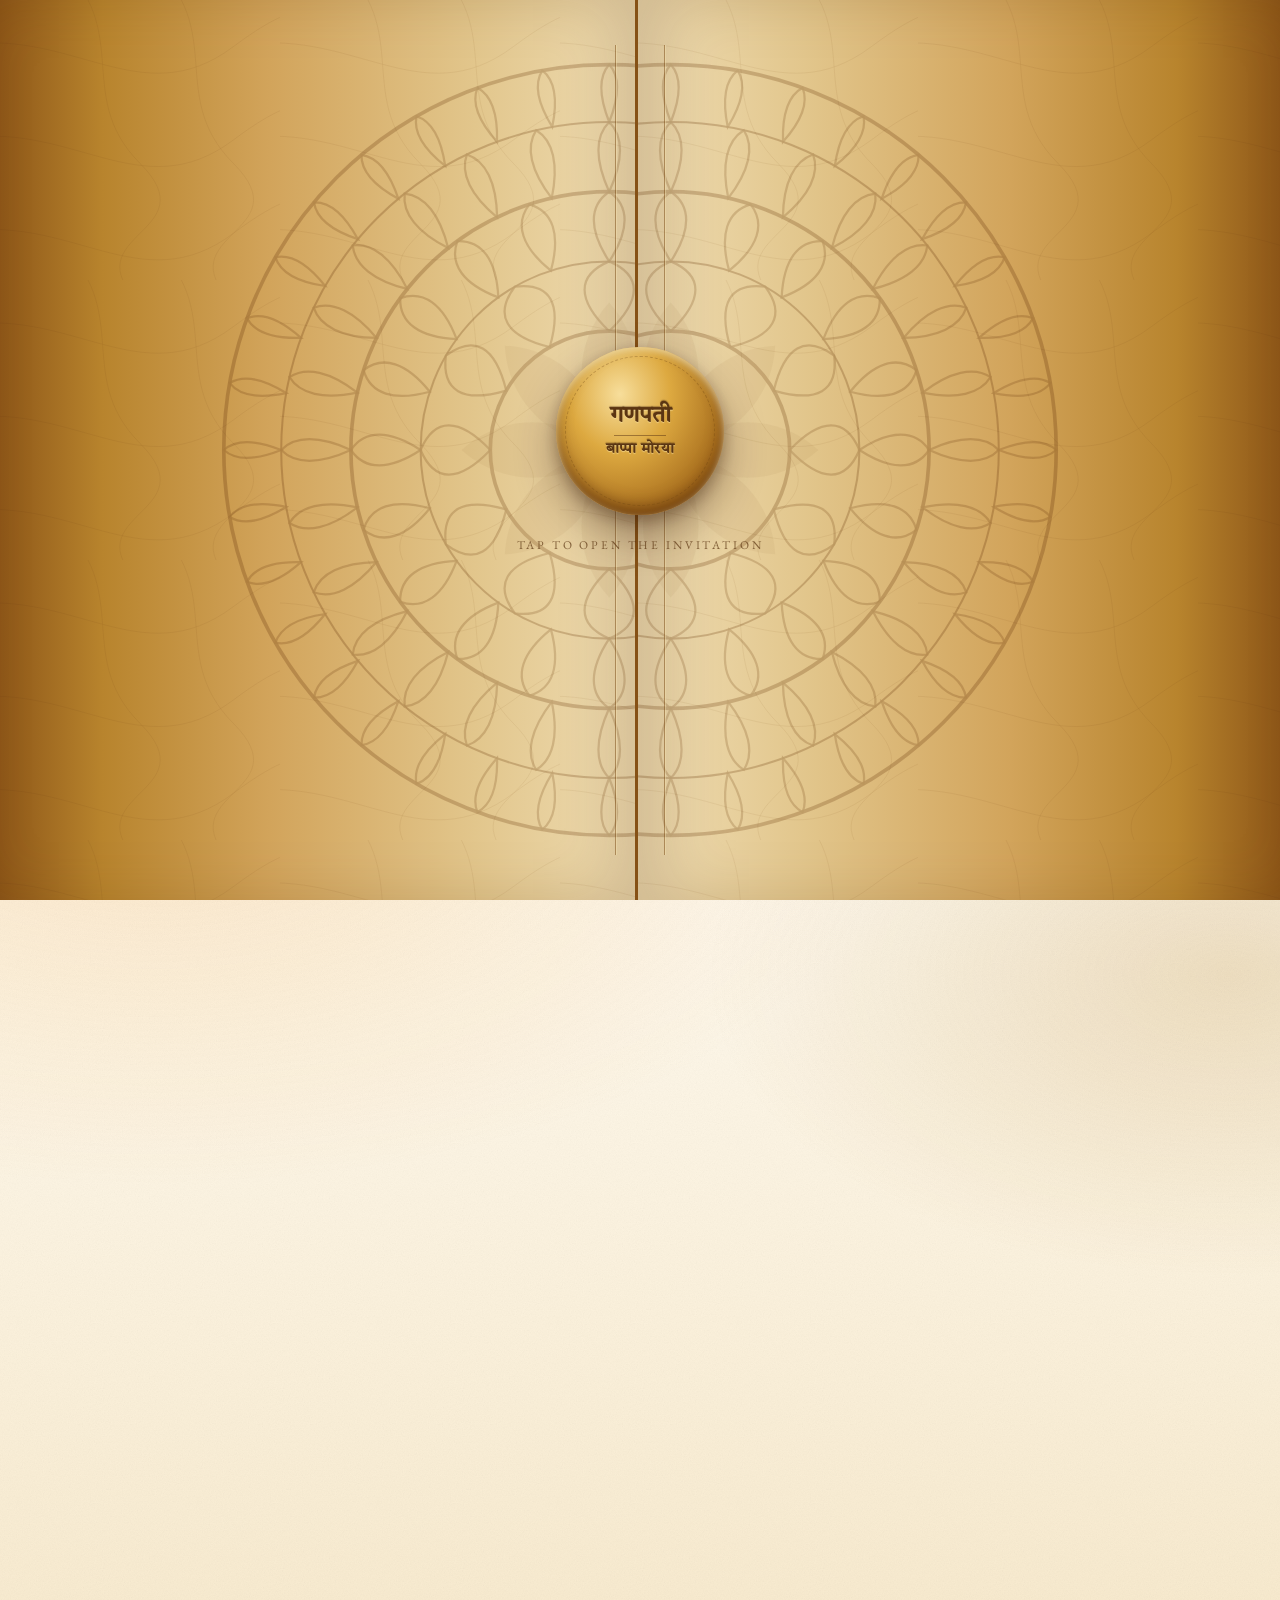
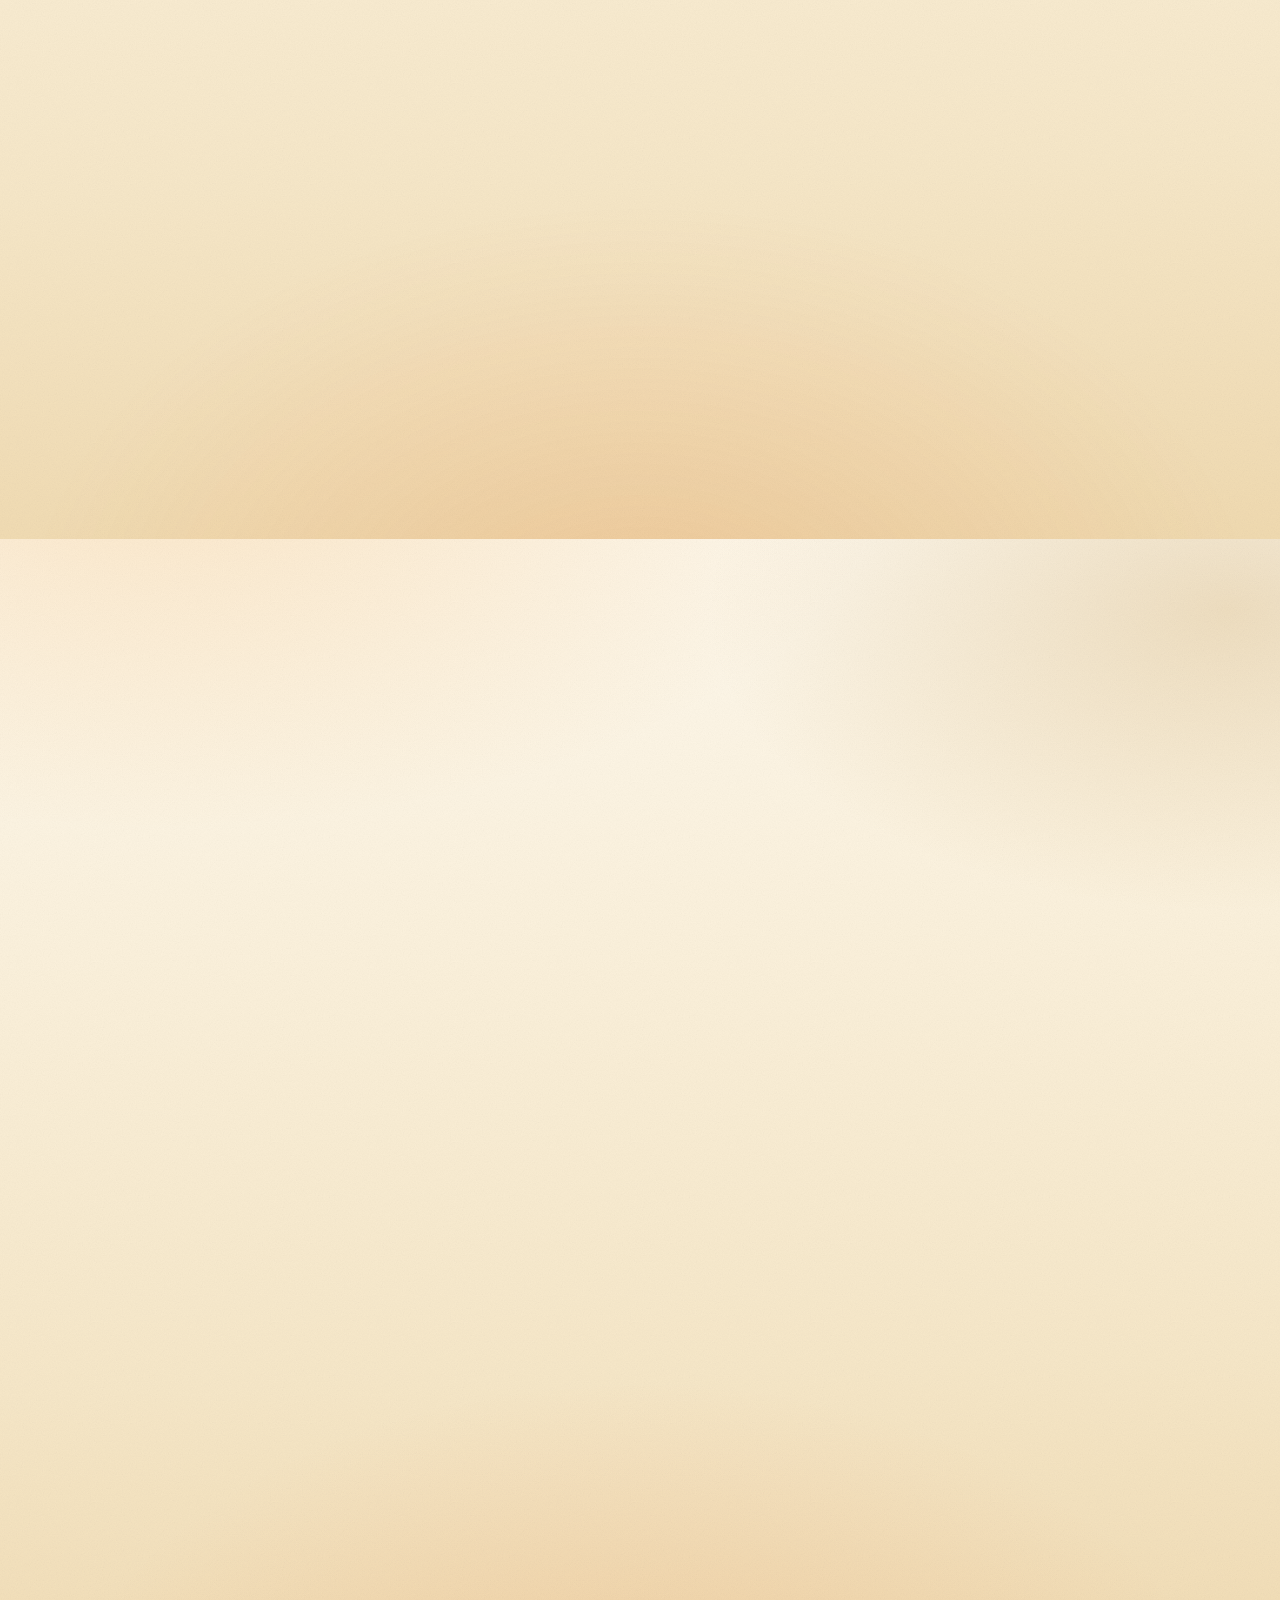
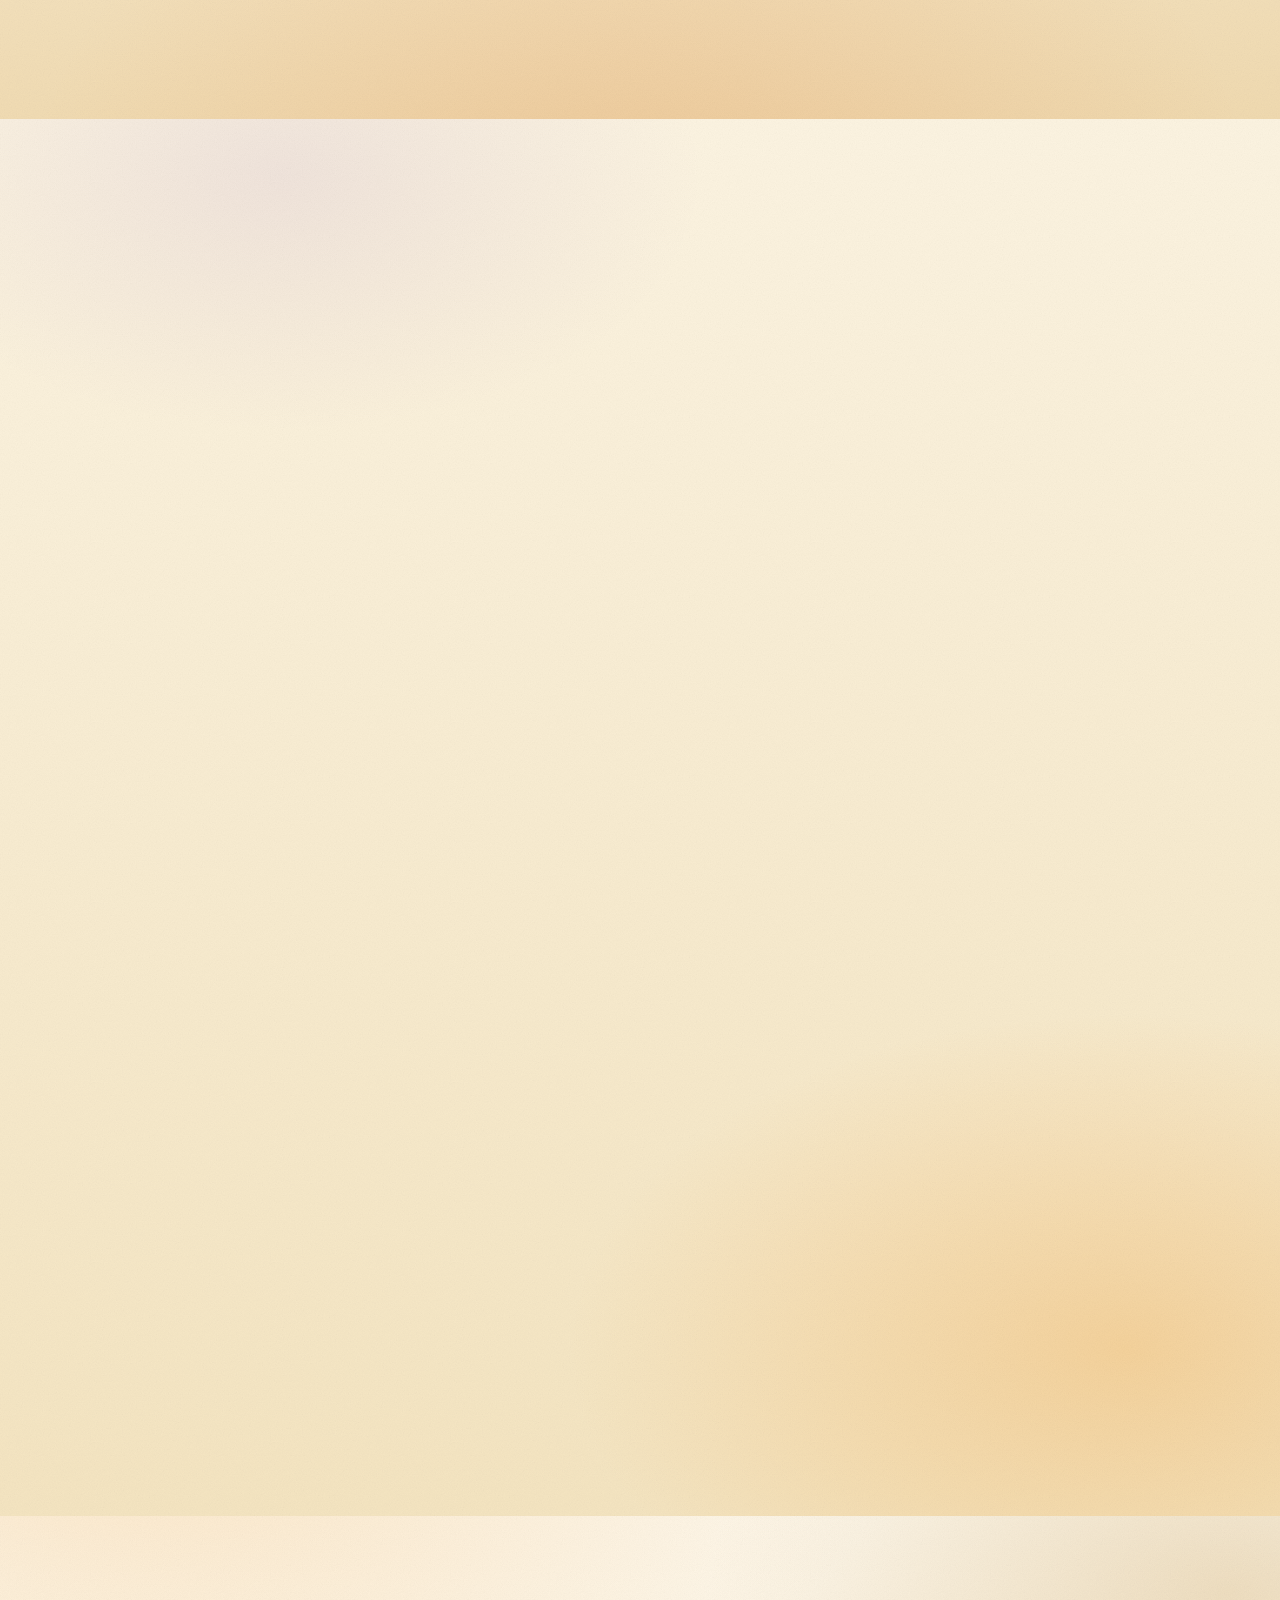
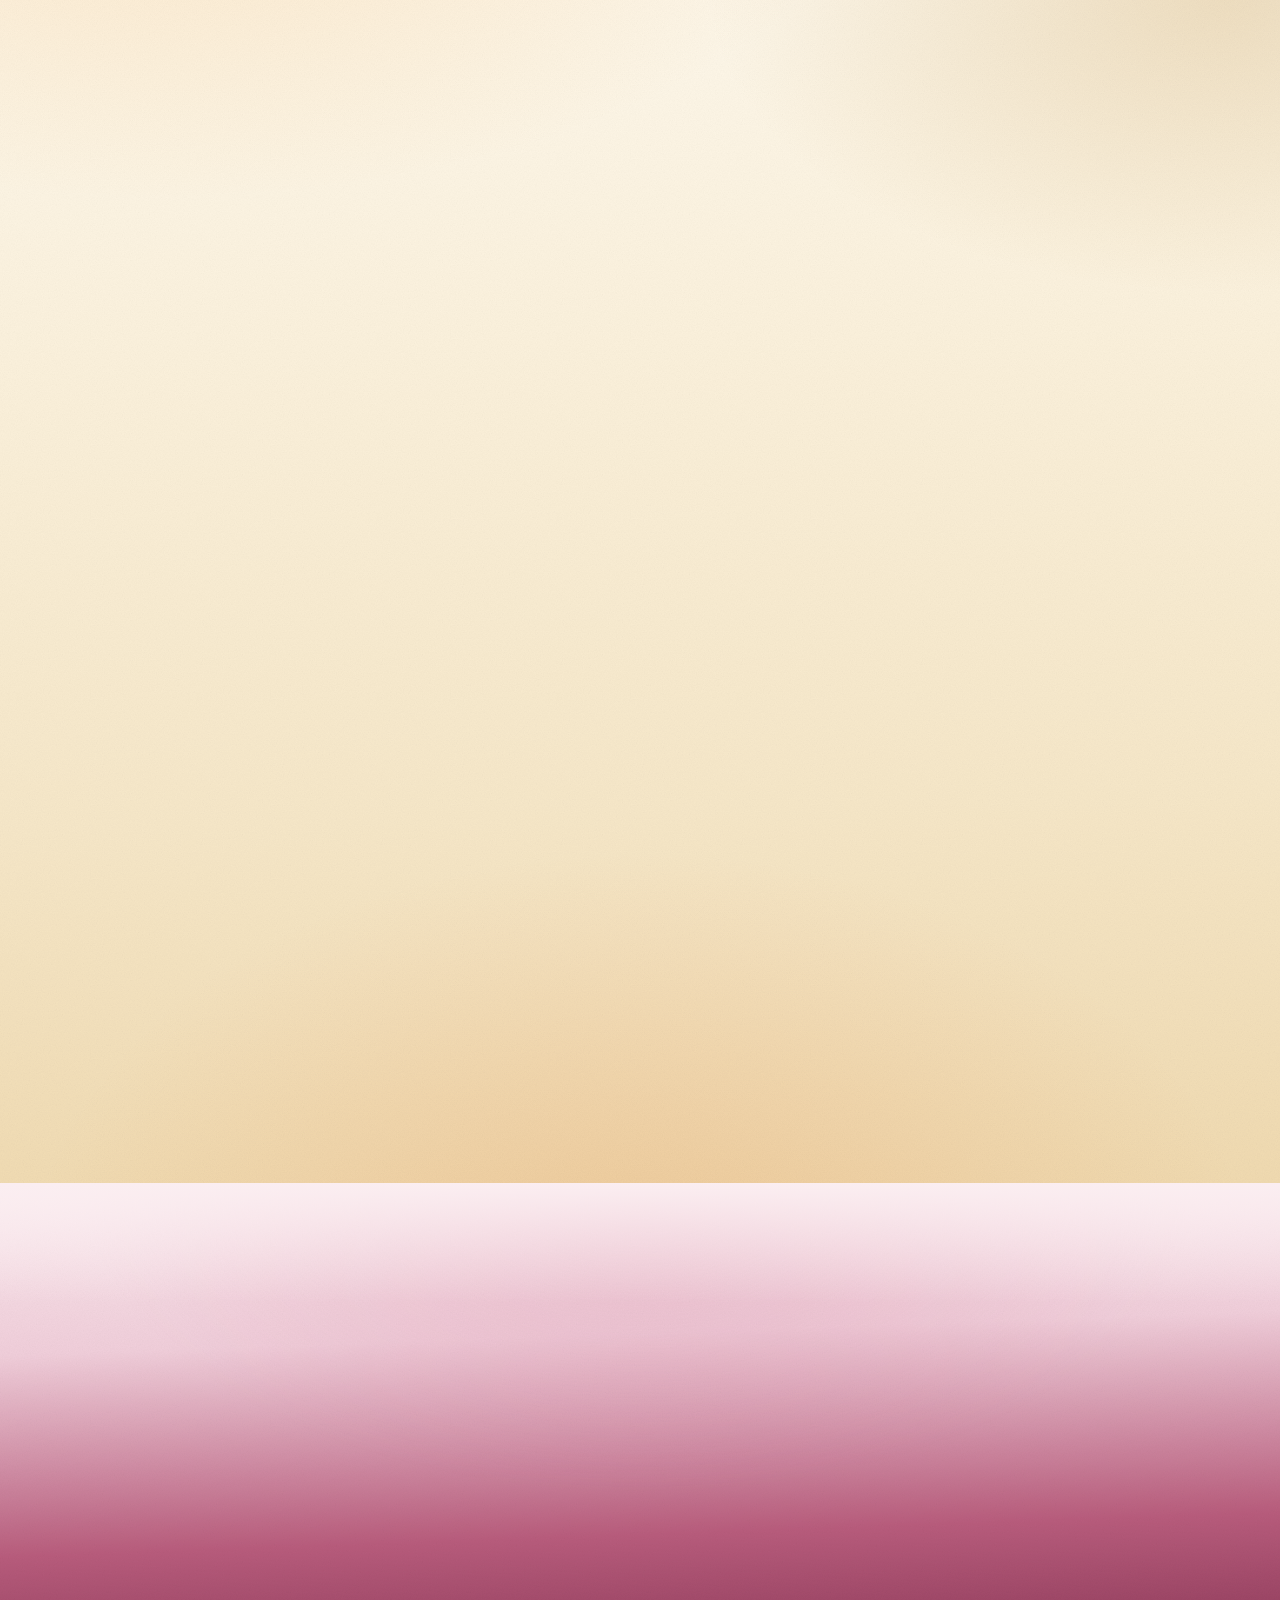
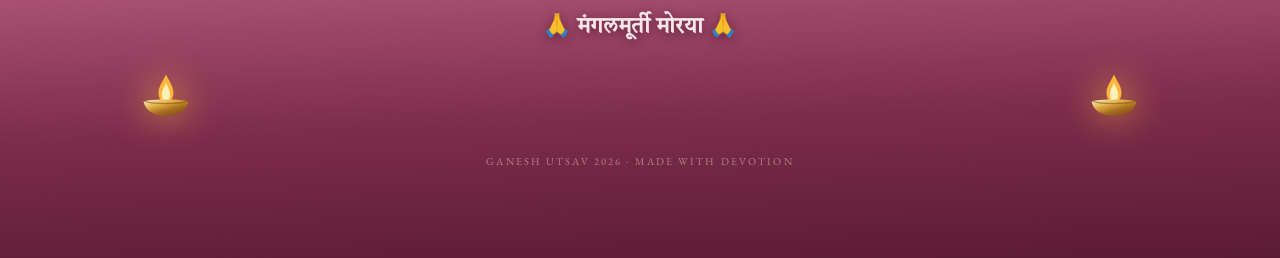
==== commit 86a9f3ab: "Replace hero with full invitation video; add designed Darshan and Venue pages Hero: swaps the shrine" ====
--- a/index.html
+++ b/index.html
@@ -102,18 +102,6 @@
     <circle cx="24" cy="21" r="8" fill="#FDF6E7"/>
   </symbol>
 
-  <!-- ─── Clock ─── -->
-  <symbol id="i-clock" viewBox="0 0 48 48">
-    <circle cx="24" cy="24" r="20" fill="none" stroke="currentColor" stroke-width="4"/>
-    <path d="M24 12 V25 L33 30" fill="none" stroke="currentColor" stroke-width="4" stroke-linecap="round"/>
-  </symbol>
-
-  <!-- ─── Calendar ─── -->
-  <symbol id="i-calendar" viewBox="0 0 48 48">
-    <rect x="5" y="9" width="38" height="34" rx="5" fill="none" stroke="currentColor" stroke-width="4"/>
-    <path d="M5 20 H43 M15 4 V13 M33 4 V13" stroke="currentColor" stroke-width="4" stroke-linecap="round"/>
-  </symbol>
-
   <!-- ─── Sound on / off ─── -->
   <symbol id="i-sound-on" viewBox="0 0 32 32">
     <path fill="currentColor" d="M6 12h5l7-6v20l-7-6H6z"/>
@@ -165,40 +153,14 @@
 <!-- ══════════════════ HERO ══════════════════ -->
 <section class="hero" id="hero">
   <div class="hero-sky"></div>
-  <div class="dust-layer" id="dustLayer" aria-hidden="true"></div>
-
-  <!-- toran / garland -->
-  <svg class="toran" viewBox="0 0 1200 120" preserveAspectRatio="none" aria-hidden="true">
-    <path id="toranPath" d="M0 6 Q300 108 600 62 Q900 16 1200 96" fill="none" stroke="#3F6B2B" stroke-width="5"/>
-    <g id="toranFlowers"></g>
-  </svg>
-
-  <div class="shrine">
-    <div class="pillar pillar--left" aria-hidden="true"><i></i><i></i><i></i></div>
-    <div class="pillar pillar--right" aria-hidden="true"><i></i><i></i><i></i></div>
-
-    <span class="bell-cord bell-cord--left" aria-hidden="true"></span>
-    <span class="bell-cord bell-cord--right" aria-hidden="true"></span>
-    <svg class="hang-bell hang-bell--left" viewBox="0 0 100 160" aria-hidden="true"><use href="#i-bell"/></svg>
-    <svg class="hang-bell hang-bell--right" viewBox="0 0 100 160" aria-hidden="true"><use href="#i-bell"/></svg>
-
-    <div class="arch" aria-hidden="true"></div>
-
-    <div class="murti-wrap">
-      <span class="murti-halo" aria-hidden="true"></span>
-      <svg class="murti-rays" viewBox="0 0 400 400" aria-hidden="true"><g id="rays"></g></svg>
-      <video class="murti murti-video" autoplay muted playsinline aria-label="Lord Ganesha">
-        <source src="assets/bappa-hero.mp4" type="video/mp4" />
-      </video>
-    </div>
-
-    <svg class="floor-diya floor-diya--left" viewBox="0 0 120 110" aria-hidden="true"><use href="#i-diya"/></svg>
-    <svg class="floor-diya floor-diya--right" viewBox="0 0 120 110" aria-hidden="true"><use href="#i-diya"/></svg>
-  </div>
+
+  <video class="hero-video" autoplay muted playsinline aria-label="Ganpati Bappa Morya invitation">
+    <source src="assets/hero-invite.mp4" type="video/mp4" />
+  </video>
+  <span class="hero-video-mask" aria-hidden="true"></span>
+  <span class="hero-video-scrim" aria-hidden="true"></span>
 
   <div class="hero-copy">
-    <p class="hero-shlok reveal-h" data-step="1">॥ श्री गणेशाय नमः ॥</p>
-    <p class="hero-morya reveal-h" data-step="2">🙏 गणपती बाप्पा मोरया 🙏</p>
     <h1 class="sr-only">Ganesh Utsav 2026</h1>
     <p class="hero-dates reveal-h" data-step="4">14<sup>th</sup> &middot; 15<sup>th</sup> &middot; 16<sup>th</sup> September</p>
     <p class="hero-host reveal-h" data-step="5">Sheth Family &middot; Bhayandar West</p>
@@ -256,6 +218,14 @@
   </div>
 </section>
 
+<!-- ══════════════════ DARSHAN (page 2) ══════════════════ -->
+<section class="sec sec--poster" id="darshan">
+  <div class="wrap wrap--poster">
+    <img class="poster-img reveal" src="assets/darshan-poster.webp" width="941" height="1672" loading="lazy"
+      alt="Ganesh Utsav — Darshan on 14th, 15th &amp; 16th September. We would be delighted to have you and your family join us for Bappa's Darshan and blessings during these three auspicious days." />
+  </div>
+</section>
+
 <!-- ══════════════════ FAMILY ══════════════════ -->
 <section class="sec sec--family" id="family">
   <div class="wrap">
@@ -278,32 +248,16 @@
   </div>
 </section>
 
-<!-- ══════════════════ VENUE ══════════════════ -->
-<section class="sec sec--venue" id="venue">
-  <div class="wrap">
-    <p class="eyebrow reveal">📍 Venue</p>
-    <h2 class="sec-title reveal">Come home for Darshan</h2>
-    <div class="divider reveal" aria-hidden="true"><i></i><svg viewBox="0 0 120 70"><use href="#i-lotus"/></svg><i></i></div>
-
-    <div class="venue-card reveal">
-      <span class="venue-pin" aria-hidden="true"><svg viewBox="0 0 48 60"><use href="#i-pin"/></svg></span>
-      <address class="venue-address">
-        <strong>206, Magnum Plaza,</strong>
-        90 Feet Road,<br />
-        Opp. Old Registration Office,<br />
-        Bhayandar West.
-      </address>
-
-      <ul class="venue-facts">
-        <li><svg viewBox="0 0 48 48" aria-hidden="true"><use href="#i-calendar"/></svg><span><b>Darshan</b>14th, 15th &amp; 16th September</span></li>
-        <li><svg viewBox="0 0 48 48" aria-hidden="true"><use href="#i-clock"/></svg><span><b>Visarjan Aarti</b>16th September &mdash; 7:30 PM</span></li>
-      </ul>
-
-      <a class="maps-btn" id="mapsBtn" href="https://www.google.com/maps/search/?api=1&amp;query=Magnum%20Plaza%2C%2090%20Feet%20Road%2C%20Bhayandar%20West%2C%20Thane%2C%20Maharashtra%20401101" target="_blank" rel="noopener noreferrer">
-        <svg viewBox="0 0 48 60" aria-hidden="true"><use href="#i-pin"/></svg>
-        Open in Google Maps
-      </a>
-    </div>
+<!-- ══════════════════ VENUE (page 3) ══════════════════ -->
+<section class="sec sec--poster sec--venue" id="venue">
+  <div class="wrap wrap--poster">
+    <img class="poster-img reveal" src="assets/venue-poster.webp" width="941" height="1672" loading="lazy"
+      alt="Venue: 206, Magnum Plaza, 90 Feet Road, Opp. Old Registration Office, Bhayandar West. Invited with love by Sarju Sheth, Komal Sheth &amp; Family." />
+
+    <a class="maps-btn reveal" id="mapsBtn" href="https://www.google.com/maps/search/?api=1&amp;query=Magnum%20Plaza%2C%2090%20Feet%20Road%2C%20Bhayandar%20West%2C%20Thane%2C%20Maharashtra%20401101" target="_blank" rel="noopener noreferrer">
+      <svg viewBox="0 0 48 60" aria-hidden="true"><use href="#i-pin"/></svg>
+      Open in Google Maps
+    </a>
   </div>
 </section>
 
--- a/css/styles.css
+++ b/css/styles.css
@@ -245,10 +245,7 @@
    ═══════════════════════════════════════════════════════════ */
 .hero{
   position:relative;min-height:100svh;overflow:hidden;
-  display:flex;flex-direction:column;align-items:center;justify-content:center;
-  gap:clamp(8px,1.8vh,22px);
-  padding:clamp(84px,14vh,128px) 1.2rem clamp(28px,5vh,56px);
-  isolation:isolate;
+  isolation:isolate;background:#F6E7C8;
 }
 .hero-sky{
   position:absolute;inset:0;z-index:-2;
@@ -258,141 +255,47 @@
     linear-gradient(180deg,var(--wine-deep) 0%, var(--wine) 22%, var(--blush) 44%, var(--blush-mid) 66%, var(--blush-light) 84%, #F6E7C8 100%);
 }
 .hero::after{
-  content:"";position:absolute;left:0;right:0;bottom:0;height:26%;z-index:-1;pointer-events:none;
+  content:"";position:absolute;left:0;right:0;bottom:0;height:10%;z-index:2;pointer-events:none;
   background:linear-gradient(180deg,transparent,#F6E7C8 92%);
 }
 
-.dust-layer{position:absolute;inset:0;z-index:-1;pointer-events:none;overflow:hidden}
-.dust{
-  position:absolute;border-radius:50%;background:#FFE7A8;
-  filter:blur(.4px);opacity:0;animation:dustFloat linear infinite;
-}
-@keyframes dustFloat{
-  0%{transform:translate3d(0,20px,0) scale(.6);opacity:0}
-  15%{opacity:.85}
-  85%{opacity:.5}
-  100%{transform:translate3d(var(--dx,20px),-120px,0) scale(1.1);opacity:0}
-}
-
-/* toran */
-.toran{position:absolute;top:0;left:-2%;width:104%;height:clamp(92px,14vw,150px);z-index:3;pointer-events:none}
-.toran-flower{transform-origin:center top;animation:toranSway 4.4s ease-in-out infinite}
-.toran-string{stroke:#3F6B2B;stroke-width:2.4;opacity:.85}
-@keyframes toranSway{0%,100%{transform:rotate(-3deg)}50%{transform:rotate(3deg)}}
-
-/* shrine — sits in normal flow above the copy */
-.shrine{
-  position:relative;flex:0 0 auto;
-  height:clamp(220px,40svh,460px);aspect-ratio:1.04/1;width:auto;max-width:92vw;
-  z-index:1;pointer-events:none;
-}
-.arch{
-  position:absolute;left:6%;right:6%;top:2%;bottom:10%;
-  border:3px solid rgba(255,222,232,.65);
-  border-bottom:0;
-  border-radius:50% 50% 0 0 / 62% 62% 0 0;
-  box-shadow:0 0 46px rgba(240,170,190,.4), inset 0 0 70px rgba(240,170,190,.22);
-}
-.arch::before{
-  content:"";position:absolute;inset:11px 13px 0;
-  border:1px solid rgba(255,222,232,.45);border-bottom:0;
-  border-radius:50% 50% 0 0 / 62% 62% 0 0;
-}
-.pillar{
-  position:absolute;bottom:4%;width:clamp(20px,4.4vw,30px);height:42%;
-  background:linear-gradient(90deg,#7A4A12,#DDA940 34%,#F7DE9B 52%,#C08E33 74%,#6E410F);
-  border-radius:5px 5px 3px 3px;opacity:.92;
-  box-shadow:0 10px 26px rgba(40,18,4,.4);
-}
-.pillar--left{left:2%}
-.pillar--right{right:2%}
-.pillar i{position:absolute;left:-16%;right:-16%;height:11px;border-radius:3px;
-  background:linear-gradient(90deg,#7A4A12,#F0CB78 50%,#7A4A12)}
-.pillar i:nth-child(1){top:-6px;left:-24%;right:-24%;height:14px}
-.pillar i:nth-child(2){top:26%}
-.pillar i:nth-child(3){bottom:-4px;left:-26%;right:-26%;height:14px}
-
-.hang-bell{
-  position:absolute;top:11%;width:clamp(24px,4.6vw,34px);height:auto;
-  transform-origin:50% 2%;animation:bellSwing 3.6s ease-in-out infinite;
-  filter:drop-shadow(0 6px 12px rgba(40,18,4,.45));
-}
-.hang-bell::before{content:""}
-.hang-bell--left{left:13%}
-.hang-bell--right{right:13%;animation-delay:-1.8s}
-@keyframes bellSwing{0%,100%{transform:rotate(-9deg)}50%{transform:rotate(9deg)}}
-.bell-cord{
-  position:absolute;top:0;width:1px;height:12%;z-index:0;
-  background:linear-gradient(180deg,rgba(255,235,178,.7),rgba(255,235,178,.15));
-}
-.bell-cord--left{left:calc(13% + clamp(12px,2.3vw,17px))}
-.bell-cord--right{right:calc(13% + clamp(12px,2.3vw,17px))}
-
-.murti-wrap{
-  position:absolute;left:50%;bottom:2%;transform:translateX(-50%);
-  width:72%;display:grid;place-items:center;
-}
-.murti{
-  position:relative;z-index:3;width:100%;height:auto;
-  filter:drop-shadow(0 14px 30px rgba(40,18,4,.5));
-  animation:murtiIn 1.6s var(--ease) both;
-}
-.murti-video{
-  width:100%;aspect-ratio:.74/1;border-radius:50% 50% 10px 10px/34% 34% 5% 5%;
-  object-fit:cover;object-position:center 14%;
-  border:4px solid var(--gold-light);
-  box-shadow:0 0 0 2px rgba(122,30,30,.35), 0 14px 34px rgba(40,18,4,.55);
-  background:#3a1c08;
-}
-@keyframes murtiIn{from{opacity:0;transform:translateY(26px) scale(.9)}to{opacity:1;transform:none}}
-.murti-halo{
-  position:absolute;z-index:1;width:132%;aspect-ratio:1;border-radius:50%;
-  background:radial-gradient(circle,rgba(255,237,180,.85),rgba(255,201,90,.34) 42%,transparent 70%);
-  animation:haloPulse 4.6s ease-in-out infinite;
-}
-@keyframes haloPulse{0%,100%{transform:scale(1);opacity:.85}50%{transform:scale(1.08);opacity:1}}
-.murti-rays{position:absolute;z-index:2;width:170%;height:auto;opacity:.5;color:#FFDC94;animation:spin 70s linear infinite}
-
-.floor-diya{
-  position:absolute;bottom:0;width:clamp(30px,6vw,46px);height:auto;z-index:4;
-  filter:drop-shadow(0 0 16px rgba(255,180,58,.8));
-}
-.floor-diya--left{left:16%}
-.floor-diya--right{right:16%}
-.diya-flame{transform-origin:50% 90%;animation:flame 1.3s ease-in-out infinite alternate}
-.diya-flame-in{transform-origin:50% 90%;animation:flame 1.1s ease-in-out infinite alternate-reverse}
-@keyframes flame{from{transform:scale(1) rotate(-4deg)}to{transform:scale(1.13) rotate(4deg)}}
-
-/* hero copy */
-.hero-copy{position:relative;z-index:4;text-align:center;max-width:min(760px,94vw)}
-.hero-shlok{
-  margin:0 0 .5rem;font-family:var(--font-dev);font-weight:600;
-  font-size:clamp(.98rem,3.4vw,1.28rem);letter-spacing:.02em;
-  color:#FDEFF3;text-shadow:0 2px 10px rgba(60,14,32,.7);
-}
-.hero-morya{
-  margin:0 0 .9rem;font-family:var(--font-dev);font-weight:700;
-  font-size:clamp(1.06rem,4vw,1.5rem);color:#FFF7F9;
-  text-shadow:0 2px 14px rgba(60,14,32,.75);
+.hero-video{
+  position:absolute;inset:0;width:100%;height:100%;object-fit:cover;object-position:center top;z-index:0;
+  pointer-events:none;
+}
+/* soft camouflage over the source clip's corner watermark badge */
+.hero-video-mask{
+  position:absolute;top:0;right:0;width:26%;height:13%;z-index:1;pointer-events:none;
+  background:radial-gradient(circle at 100% 0%, #F5E4C8 0%, #F5E4C8 42%, rgba(245,228,200,0) 74%);
+}
+.hero-video-scrim{
+  position:absolute;left:0;right:0;bottom:0;height:34%;z-index:1;pointer-events:none;
+  background:linear-gradient(180deg,transparent,rgba(40,10,20,.55) 70%,rgba(40,10,20,.7));
+}
+
+/* hero copy — overlaid near the bottom of the video */
+.hero-copy{
+  position:absolute;left:50%;bottom:clamp(92px,14vh,132px);transform:translateX(-50%);
+  z-index:4;text-align:center;max-width:min(760px,94vw);
 }
 .sr-only{
   position:absolute;width:1px;height:1px;padding:0;margin:-1px;overflow:hidden;
   clip:rect(0,0,0,0);white-space:nowrap;border:0;
 }
 .hero-dates{
-  margin:.7rem 0 0;font-family:var(--font-serif);font-style:italic;font-weight:500;
-  font-size:clamp(1.05rem,4vw,1.55rem);letter-spacing:.04em;color:var(--wine-deep);
-  text-shadow:0 1px 0 rgba(255,244,247,.55);
+  margin:0;font-family:var(--font-serif);font-style:italic;font-weight:500;
+  font-size:clamp(1.05rem,4vw,1.55rem);letter-spacing:.04em;color:#FDEFF3;
+  text-shadow:0 2px 10px rgba(40,10,20,.7);
 }
 .hero-host{
   margin:.55rem 0 0;font-size:clamp(.68rem,2.6vw,.82rem);font-weight:600;
-  letter-spacing:.3em;text-transform:uppercase;color:var(--wine-deep);
-  text-shadow:0 1px 0 rgba(255,244,247,.4);
+  letter-spacing:.3em;text-transform:uppercase;color:#FDEFF3;
+  text-shadow:0 1px 8px rgba(40,10,20,.7);
 }
 
 .scroll-cue{
-  position:relative;z-index:4;margin-top:clamp(22px,4.5vh,44px);
-  display:flex;flex-direction:column;align-items:center;gap:8px;color:rgba(90,44,14,.62);
+  position:absolute;left:0;right:0;bottom:clamp(16px,3vh,28px);width:fit-content;margin-inline:auto;
+  z-index:4;display:flex;flex-direction:column;align-items:center;gap:8px;color:rgba(253,239,243,.85);
 }
 .scroll-mouse{
   width:22px;height:34px;border:2px solid currentColor;border-radius:12px;
@@ -573,38 +476,15 @@
 }
 
 /* ═══════════════════════════════════════════════════════════
-   VENUE
-   ═══════════════════════════════════════════════════════════ */
-.venue-card{
-  position:relative;max-width:640px;margin:14px auto 0;text-align:center;
-  padding:clamp(48px,7vw,66px) clamp(24px,5vw,52px) clamp(30px,5vw,48px);border-radius:6px;
-  background:linear-gradient(178deg,rgba(255,252,244,.97),rgba(250,240,218,.97));
-  border:1px solid rgba(184,132,45,.4);
-  box-shadow:0 24px 60px rgba(74,36,16,.15), inset 0 0 0 6px rgba(253,246,231,.9), inset 0 0 0 7px rgba(184,132,45,.26);
-}
-.venue-pin{
-  position:absolute;left:50%;top:0;transform:translate(-50%,-50%);
-  width:60px;height:60px;border-radius:50%;display:grid;place-items:center;color:var(--maroon);
-  background:radial-gradient(ellipse at 38% 28%,#FFF4D6,#EBCE8D 46%,#C08E33);
-  border:1px solid rgba(122,74,18,.35);
-  box-shadow:0 8px 20px rgba(74,36,16,.24), inset 0 -4px 8px rgba(122,74,18,.26);
-}
-.venue-pin svg{width:24px;height:auto}
-.venue-address{
-  font-family:var(--font-serif);font-size:clamp(1.12rem,3.5vw,1.42rem);line-height:1.72;color:var(--ink-soft);
-}
-.venue-address strong{display:block;font-family:var(--font-display);font-weight:400;
-  font-size:clamp(1.3rem,4.4vw,1.76rem);color:var(--maroon);margin-bottom:.3rem}
-
-.venue-facts{list-style:none;margin:clamp(24px,4vw,36px) 0;padding:0;display:grid;gap:12px}
-.venue-facts li{
-  display:flex;align-items:center;gap:14px;text-align:left;
-  padding:13px 16px;border-radius:4px;
-  background:rgba(184,132,45,.09);border:1px solid rgba(184,132,45,.24);
-}
-.venue-facts svg{width:20px;height:20px;flex:none;color:var(--gold-deep)}
-.venue-facts span{display:flex;flex-direction:column;gap:2px;font-size:clamp(.92rem,2.9vw,1.02rem);color:var(--ink-soft)}
-.venue-facts b{font-size:.64rem;letter-spacing:.24em;text-transform:uppercase;color:var(--gold-deep);font-weight:600}
+   POSTER PAGES (Darshan, Venue — full-design images)
+   ═══════════════════════════════════════════════════════════ */
+.sec--poster .wrap{max-width:520px}
+.wrap--poster{display:flex;flex-direction:column;align-items:center}
+.poster-img{
+  width:100%;height:auto;border-radius:10px;
+  box-shadow:0 24px 60px rgba(74,36,16,.18), 0 1px 0 rgba(184,132,45,.3);
+}
+.sec--venue .maps-btn{margin-top:clamp(24px,4vw,36px)}
 
 .maps-btn{
   display:inline-flex;align-items:center;gap:10px;text-decoration:none;cursor:pointer;
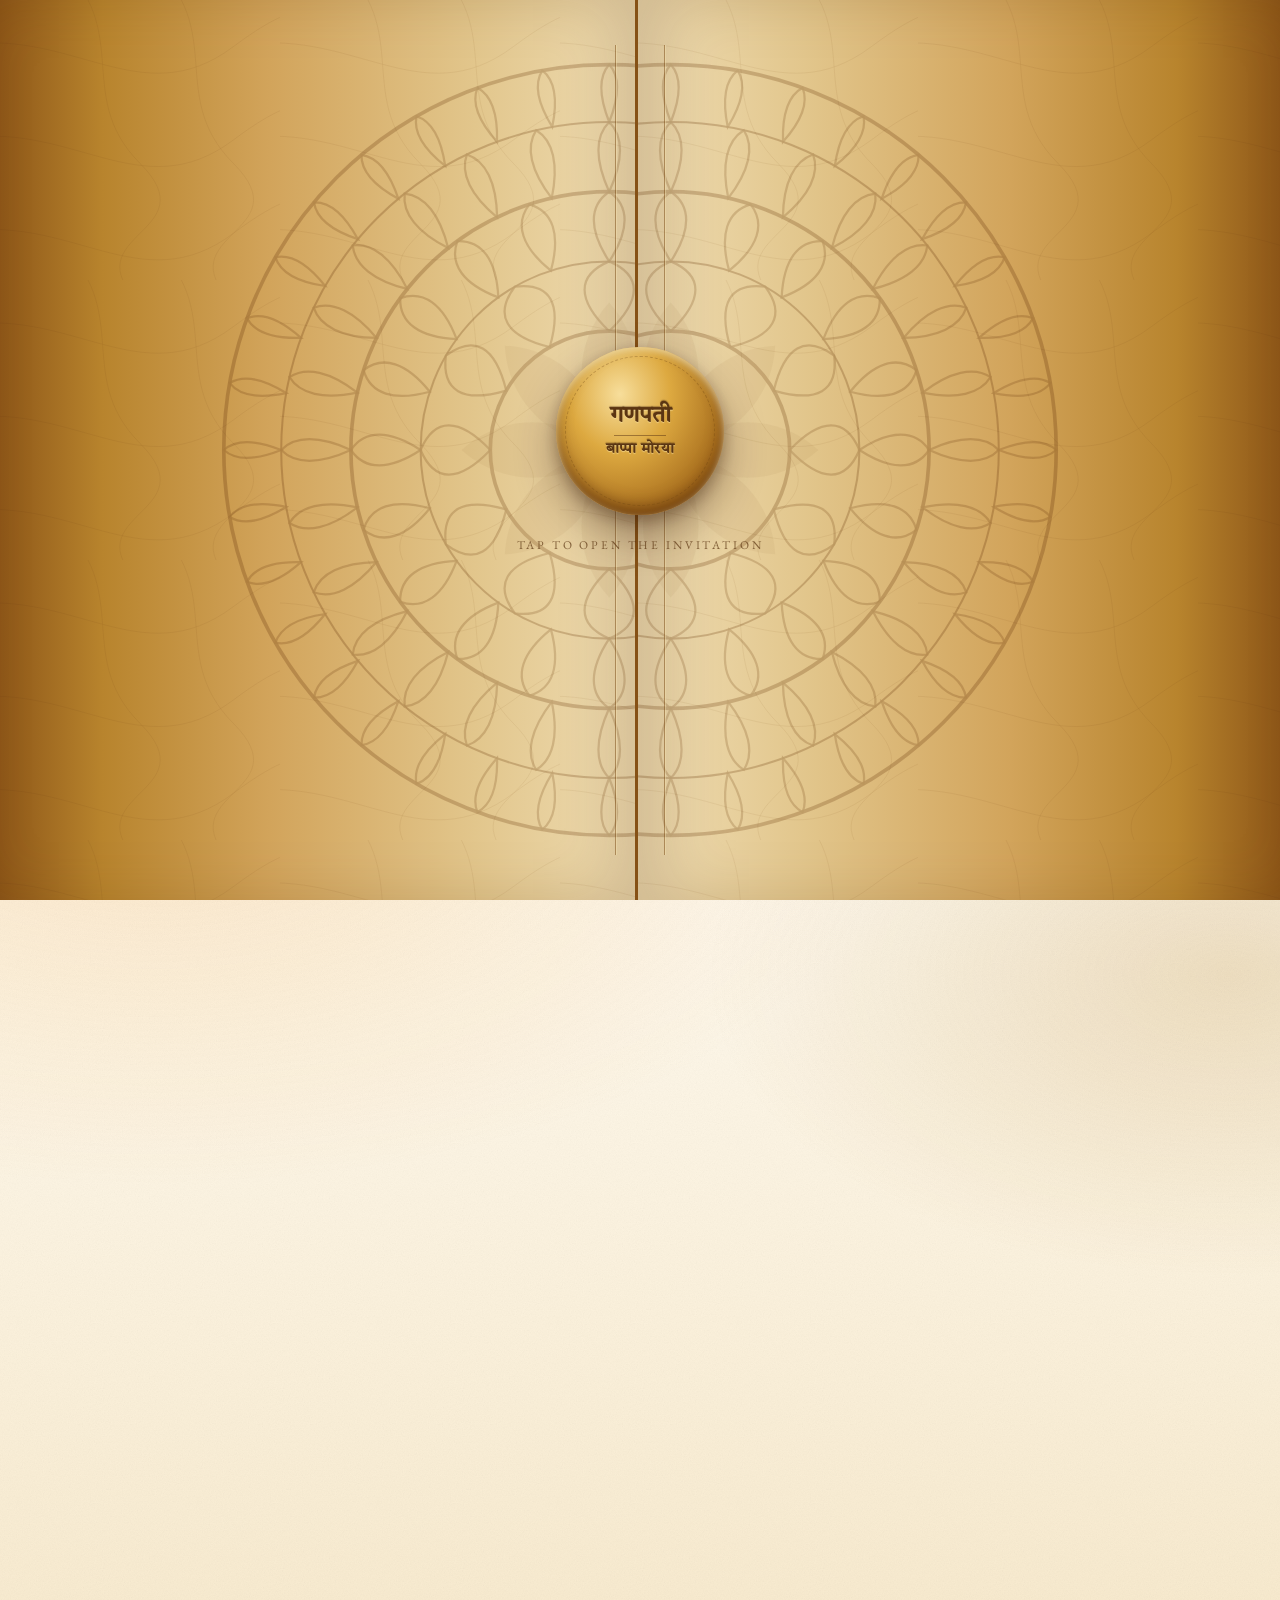
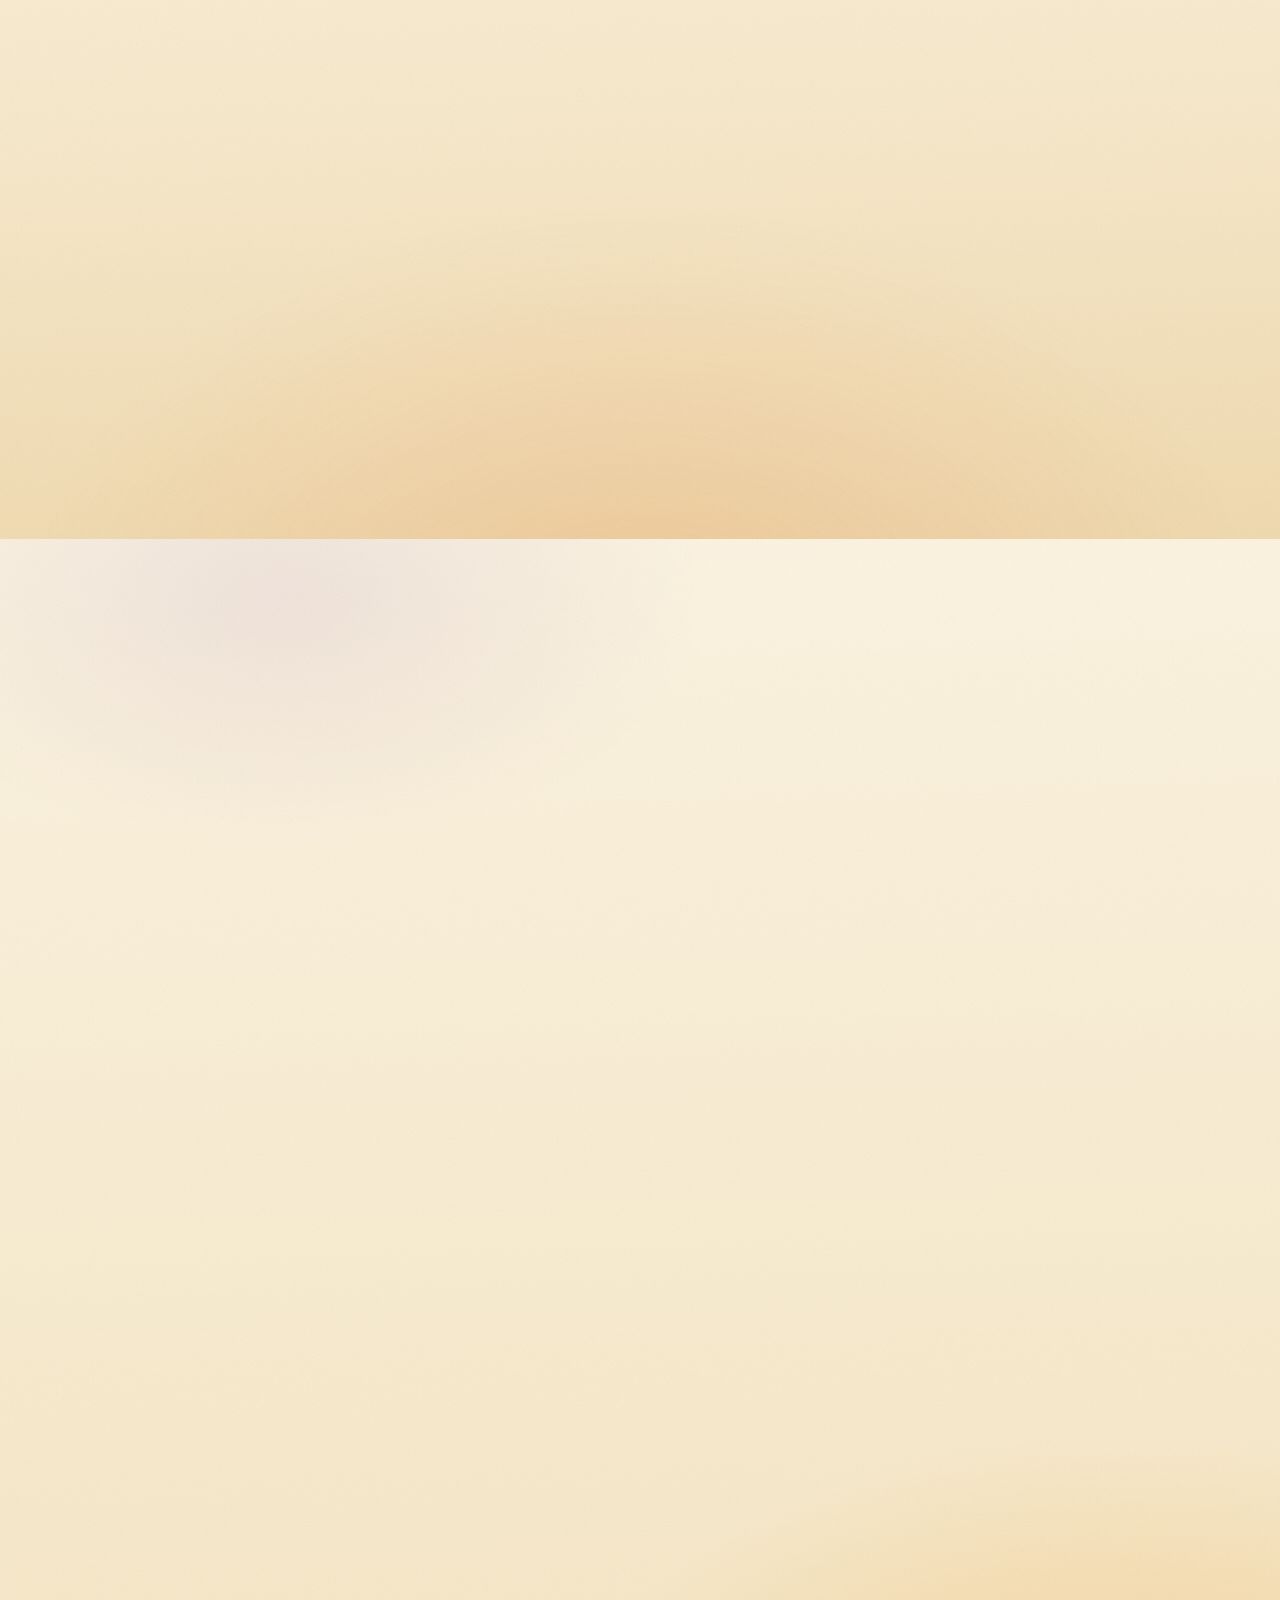
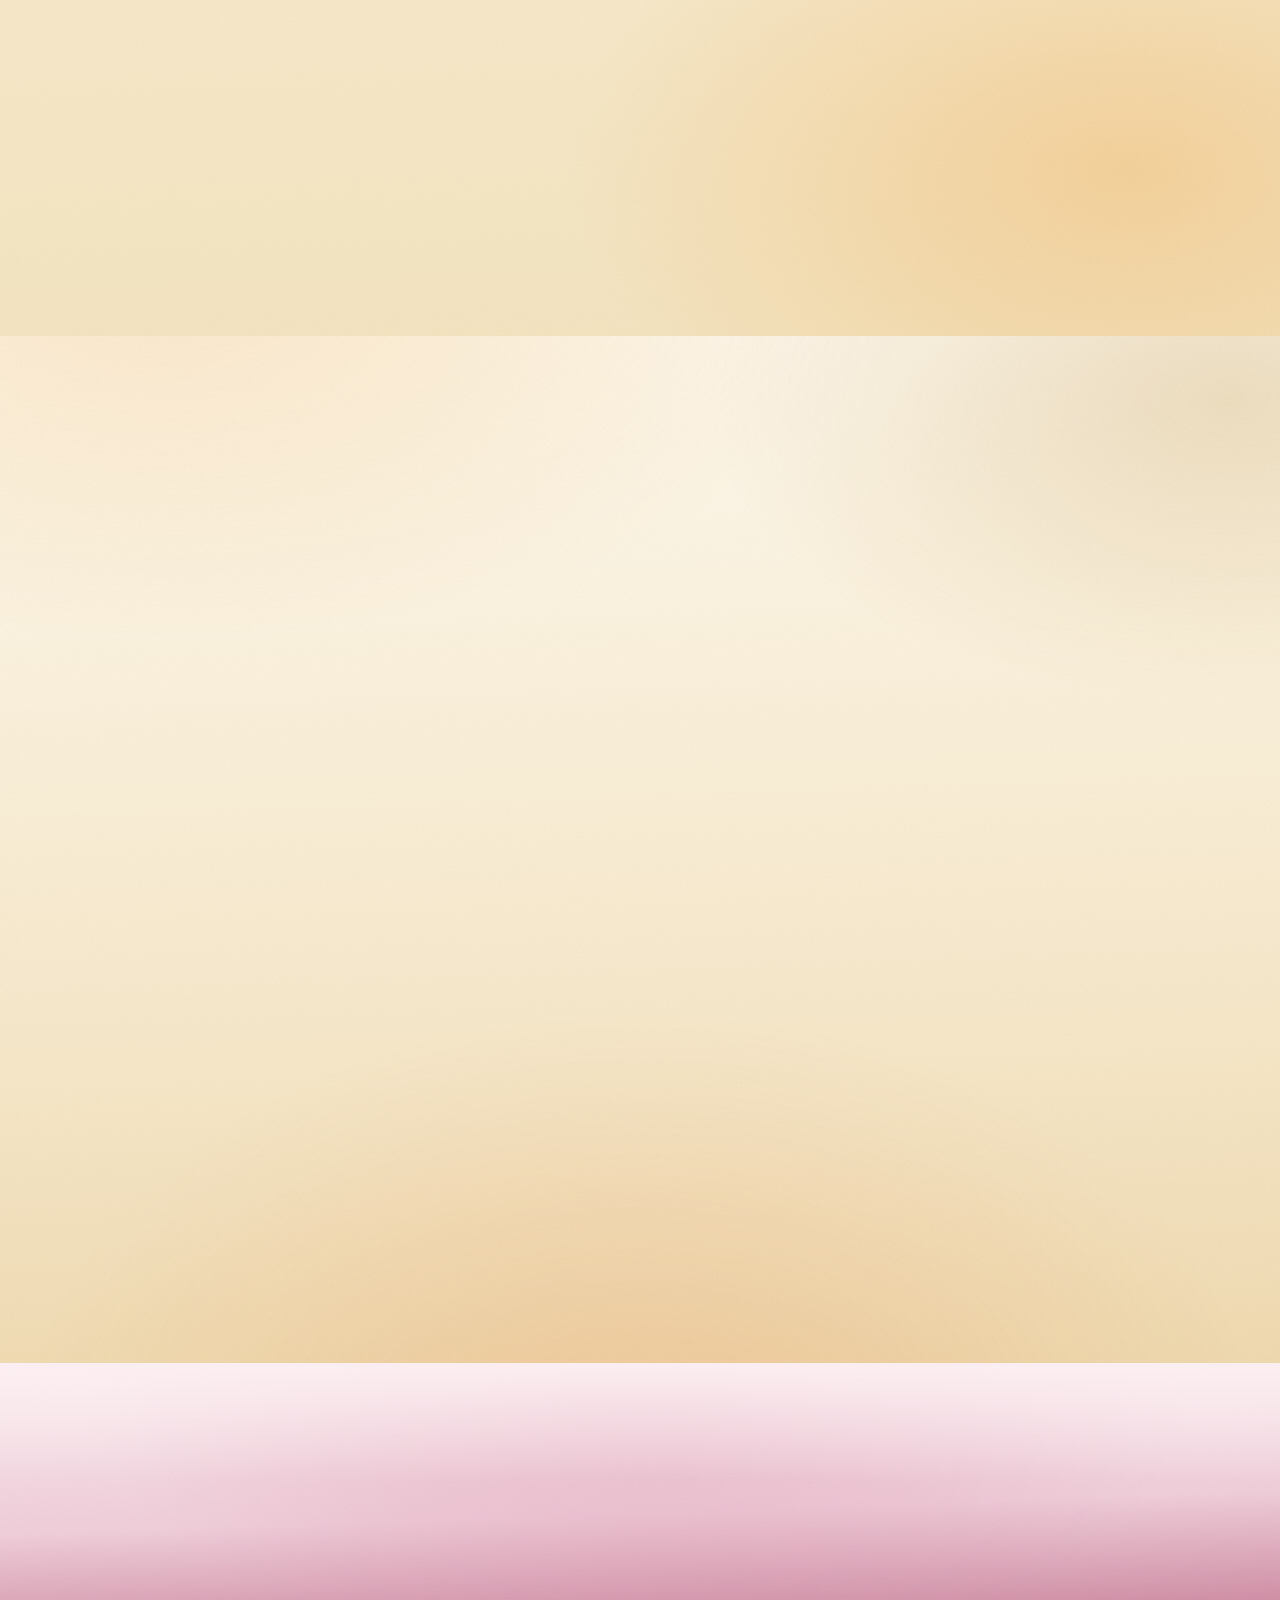
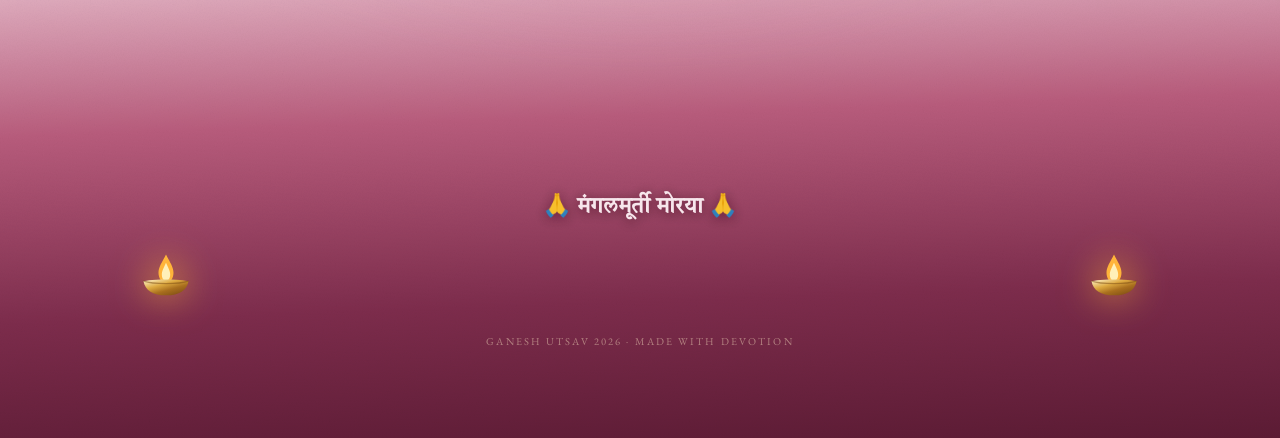
==== commit d51f41d1: "Revert "Replace hero with full invitation video; add designed Darshan and Venue pages" This reverts " ====
--- a/index.html
+++ b/index.html
@@ -102,6 +102,18 @@
     <circle cx="24" cy="21" r="8" fill="#FDF6E7"/>
   </symbol>
 
+  <!-- ─── Clock ─── -->
+  <symbol id="i-clock" viewBox="0 0 48 48">
+    <circle cx="24" cy="24" r="20" fill="none" stroke="currentColor" stroke-width="4"/>
+    <path d="M24 12 V25 L33 30" fill="none" stroke="currentColor" stroke-width="4" stroke-linecap="round"/>
+  </symbol>
+
+  <!-- ─── Calendar ─── -->
+  <symbol id="i-calendar" viewBox="0 0 48 48">
+    <rect x="5" y="9" width="38" height="34" rx="5" fill="none" stroke="currentColor" stroke-width="4"/>
+    <path d="M5 20 H43 M15 4 V13 M33 4 V13" stroke="currentColor" stroke-width="4" stroke-linecap="round"/>
+  </symbol>
+
   <!-- ─── Sound on / off ─── -->
   <symbol id="i-sound-on" viewBox="0 0 32 32">
     <path fill="currentColor" d="M6 12h5l7-6v20l-7-6H6z"/>
@@ -153,14 +165,40 @@
 <!-- ══════════════════ HERO ══════════════════ -->
 <section class="hero" id="hero">
   <div class="hero-sky"></div>
-
-  <video class="hero-video" autoplay muted playsinline aria-label="Ganpati Bappa Morya invitation">
-    <source src="assets/hero-invite.mp4" type="video/mp4" />
-  </video>
-  <span class="hero-video-mask" aria-hidden="true"></span>
-  <span class="hero-video-scrim" aria-hidden="true"></span>
+  <div class="dust-layer" id="dustLayer" aria-hidden="true"></div>
+
+  <!-- toran / garland -->
+  <svg class="toran" viewBox="0 0 1200 120" preserveAspectRatio="none" aria-hidden="true">
+    <path id="toranPath" d="M0 6 Q300 108 600 62 Q900 16 1200 96" fill="none" stroke="#3F6B2B" stroke-width="5"/>
+    <g id="toranFlowers"></g>
+  </svg>
+
+  <div class="shrine">
+    <div class="pillar pillar--left" aria-hidden="true"><i></i><i></i><i></i></div>
+    <div class="pillar pillar--right" aria-hidden="true"><i></i><i></i><i></i></div>
+
+    <span class="bell-cord bell-cord--left" aria-hidden="true"></span>
+    <span class="bell-cord bell-cord--right" aria-hidden="true"></span>
+    <svg class="hang-bell hang-bell--left" viewBox="0 0 100 160" aria-hidden="true"><use href="#i-bell"/></svg>
+    <svg class="hang-bell hang-bell--right" viewBox="0 0 100 160" aria-hidden="true"><use href="#i-bell"/></svg>
+
+    <div class="arch" aria-hidden="true"></div>
+
+    <div class="murti-wrap">
+      <span class="murti-halo" aria-hidden="true"></span>
+      <svg class="murti-rays" viewBox="0 0 400 400" aria-hidden="true"><g id="rays"></g></svg>
+      <video class="murti murti-video" autoplay muted playsinline aria-label="Lord Ganesha">
+        <source src="assets/bappa-hero.mp4" type="video/mp4" />
+      </video>
+    </div>
+
+    <svg class="floor-diya floor-diya--left" viewBox="0 0 120 110" aria-hidden="true"><use href="#i-diya"/></svg>
+    <svg class="floor-diya floor-diya--right" viewBox="0 0 120 110" aria-hidden="true"><use href="#i-diya"/></svg>
+  </div>
 
   <div class="hero-copy">
+    <p class="hero-shlok reveal-h" data-step="1">॥ श्री गणेशाय नमः ॥</p>
+    <p class="hero-morya reveal-h" data-step="2">🙏 गणपती बाप्पा मोरया 🙏</p>
     <h1 class="sr-only">Ganesh Utsav 2026</h1>
     <p class="hero-dates reveal-h" data-step="4">14<sup>th</sup> &middot; 15<sup>th</sup> &middot; 16<sup>th</sup> September</p>
     <p class="hero-host reveal-h" data-step="5">Sheth Family &middot; Bhayandar West</p>
@@ -218,14 +256,6 @@
   </div>
 </section>
 
-<!-- ══════════════════ DARSHAN (page 2) ══════════════════ -->
-<section class="sec sec--poster" id="darshan">
-  <div class="wrap wrap--poster">
-    <img class="poster-img reveal" src="assets/darshan-poster.webp" width="941" height="1672" loading="lazy"
-      alt="Ganesh Utsav — Darshan on 14th, 15th &amp; 16th September. We would be delighted to have you and your family join us for Bappa's Darshan and blessings during these three auspicious days." />
-  </div>
-</section>
-
 <!-- ══════════════════ FAMILY ══════════════════ -->
 <section class="sec sec--family" id="family">
   <div class="wrap">
@@ -248,16 +278,32 @@
   </div>
 </section>
 
-<!-- ══════════════════ VENUE (page 3) ══════════════════ -->
-<section class="sec sec--poster sec--venue" id="venue">
-  <div class="wrap wrap--poster">
-    <img class="poster-img reveal" src="assets/venue-poster.webp" width="941" height="1672" loading="lazy"
-      alt="Venue: 206, Magnum Plaza, 90 Feet Road, Opp. Old Registration Office, Bhayandar West. Invited with love by Sarju Sheth, Komal Sheth &amp; Family." />
-
-    <a class="maps-btn reveal" id="mapsBtn" href="https://www.google.com/maps/search/?api=1&amp;query=Magnum%20Plaza%2C%2090%20Feet%20Road%2C%20Bhayandar%20West%2C%20Thane%2C%20Maharashtra%20401101" target="_blank" rel="noopener noreferrer">
-      <svg viewBox="0 0 48 60" aria-hidden="true"><use href="#i-pin"/></svg>
-      Open in Google Maps
-    </a>
+<!-- ══════════════════ VENUE ══════════════════ -->
+<section class="sec sec--venue" id="venue">
+  <div class="wrap">
+    <p class="eyebrow reveal">📍 Venue</p>
+    <h2 class="sec-title reveal">Come home for Darshan</h2>
+    <div class="divider reveal" aria-hidden="true"><i></i><svg viewBox="0 0 120 70"><use href="#i-lotus"/></svg><i></i></div>
+
+    <div class="venue-card reveal">
+      <span class="venue-pin" aria-hidden="true"><svg viewBox="0 0 48 60"><use href="#i-pin"/></svg></span>
+      <address class="venue-address">
+        <strong>206, Magnum Plaza,</strong>
+        90 Feet Road,<br />
+        Opp. Old Registration Office,<br />
+        Bhayandar West.
+      </address>
+
+      <ul class="venue-facts">
+        <li><svg viewBox="0 0 48 48" aria-hidden="true"><use href="#i-calendar"/></svg><span><b>Darshan</b>14th, 15th &amp; 16th September</span></li>
+        <li><svg viewBox="0 0 48 48" aria-hidden="true"><use href="#i-clock"/></svg><span><b>Visarjan Aarti</b>16th September &mdash; 7:30 PM</span></li>
+      </ul>
+
+      <a class="maps-btn" id="mapsBtn" href="https://www.google.com/maps/search/?api=1&amp;query=Magnum%20Plaza%2C%2090%20Feet%20Road%2C%20Bhayandar%20West%2C%20Thane%2C%20Maharashtra%20401101" target="_blank" rel="noopener noreferrer">
+        <svg viewBox="0 0 48 60" aria-hidden="true"><use href="#i-pin"/></svg>
+        Open in Google Maps
+      </a>
+    </div>
   </div>
 </section>
 
--- a/css/styles.css
+++ b/css/styles.css
@@ -245,7 +245,10 @@
    ═══════════════════════════════════════════════════════════ */
 .hero{
   position:relative;min-height:100svh;overflow:hidden;
-  isolation:isolate;background:#F6E7C8;
+  display:flex;flex-direction:column;align-items:center;justify-content:center;
+  gap:clamp(8px,1.8vh,22px);
+  padding:clamp(84px,14vh,128px) 1.2rem clamp(28px,5vh,56px);
+  isolation:isolate;
 }
 .hero-sky{
   position:absolute;inset:0;z-index:-2;
@@ -255,47 +258,141 @@
     linear-gradient(180deg,var(--wine-deep) 0%, var(--wine) 22%, var(--blush) 44%, var(--blush-mid) 66%, var(--blush-light) 84%, #F6E7C8 100%);
 }
 .hero::after{
-  content:"";position:absolute;left:0;right:0;bottom:0;height:10%;z-index:2;pointer-events:none;
+  content:"";position:absolute;left:0;right:0;bottom:0;height:26%;z-index:-1;pointer-events:none;
   background:linear-gradient(180deg,transparent,#F6E7C8 92%);
 }
 
-.hero-video{
-  position:absolute;inset:0;width:100%;height:100%;object-fit:cover;object-position:center top;z-index:0;
-  pointer-events:none;
-}
-/* soft camouflage over the source clip's corner watermark badge */
-.hero-video-mask{
-  position:absolute;top:0;right:0;width:26%;height:13%;z-index:1;pointer-events:none;
-  background:radial-gradient(circle at 100% 0%, #F5E4C8 0%, #F5E4C8 42%, rgba(245,228,200,0) 74%);
-}
-.hero-video-scrim{
-  position:absolute;left:0;right:0;bottom:0;height:34%;z-index:1;pointer-events:none;
-  background:linear-gradient(180deg,transparent,rgba(40,10,20,.55) 70%,rgba(40,10,20,.7));
-}
-
-/* hero copy — overlaid near the bottom of the video */
-.hero-copy{
-  position:absolute;left:50%;bottom:clamp(92px,14vh,132px);transform:translateX(-50%);
-  z-index:4;text-align:center;max-width:min(760px,94vw);
+.dust-layer{position:absolute;inset:0;z-index:-1;pointer-events:none;overflow:hidden}
+.dust{
+  position:absolute;border-radius:50%;background:#FFE7A8;
+  filter:blur(.4px);opacity:0;animation:dustFloat linear infinite;
+}
+@keyframes dustFloat{
+  0%{transform:translate3d(0,20px,0) scale(.6);opacity:0}
+  15%{opacity:.85}
+  85%{opacity:.5}
+  100%{transform:translate3d(var(--dx,20px),-120px,0) scale(1.1);opacity:0}
+}
+
+/* toran */
+.toran{position:absolute;top:0;left:-2%;width:104%;height:clamp(92px,14vw,150px);z-index:3;pointer-events:none}
+.toran-flower{transform-origin:center top;animation:toranSway 4.4s ease-in-out infinite}
+.toran-string{stroke:#3F6B2B;stroke-width:2.4;opacity:.85}
+@keyframes toranSway{0%,100%{transform:rotate(-3deg)}50%{transform:rotate(3deg)}}
+
+/* shrine — sits in normal flow above the copy */
+.shrine{
+  position:relative;flex:0 0 auto;
+  height:clamp(220px,40svh,460px);aspect-ratio:1.04/1;width:auto;max-width:92vw;
+  z-index:1;pointer-events:none;
+}
+.arch{
+  position:absolute;left:6%;right:6%;top:2%;bottom:10%;
+  border:3px solid rgba(255,222,232,.65);
+  border-bottom:0;
+  border-radius:50% 50% 0 0 / 62% 62% 0 0;
+  box-shadow:0 0 46px rgba(240,170,190,.4), inset 0 0 70px rgba(240,170,190,.22);
+}
+.arch::before{
+  content:"";position:absolute;inset:11px 13px 0;
+  border:1px solid rgba(255,222,232,.45);border-bottom:0;
+  border-radius:50% 50% 0 0 / 62% 62% 0 0;
+}
+.pillar{
+  position:absolute;bottom:4%;width:clamp(20px,4.4vw,30px);height:42%;
+  background:linear-gradient(90deg,#7A4A12,#DDA940 34%,#F7DE9B 52%,#C08E33 74%,#6E410F);
+  border-radius:5px 5px 3px 3px;opacity:.92;
+  box-shadow:0 10px 26px rgba(40,18,4,.4);
+}
+.pillar--left{left:2%}
+.pillar--right{right:2%}
+.pillar i{position:absolute;left:-16%;right:-16%;height:11px;border-radius:3px;
+  background:linear-gradient(90deg,#7A4A12,#F0CB78 50%,#7A4A12)}
+.pillar i:nth-child(1){top:-6px;left:-24%;right:-24%;height:14px}
+.pillar i:nth-child(2){top:26%}
+.pillar i:nth-child(3){bottom:-4px;left:-26%;right:-26%;height:14px}
+
+.hang-bell{
+  position:absolute;top:11%;width:clamp(24px,4.6vw,34px);height:auto;
+  transform-origin:50% 2%;animation:bellSwing 3.6s ease-in-out infinite;
+  filter:drop-shadow(0 6px 12px rgba(40,18,4,.45));
+}
+.hang-bell::before{content:""}
+.hang-bell--left{left:13%}
+.hang-bell--right{right:13%;animation-delay:-1.8s}
+@keyframes bellSwing{0%,100%{transform:rotate(-9deg)}50%{transform:rotate(9deg)}}
+.bell-cord{
+  position:absolute;top:0;width:1px;height:12%;z-index:0;
+  background:linear-gradient(180deg,rgba(255,235,178,.7),rgba(255,235,178,.15));
+}
+.bell-cord--left{left:calc(13% + clamp(12px,2.3vw,17px))}
+.bell-cord--right{right:calc(13% + clamp(12px,2.3vw,17px))}
+
+.murti-wrap{
+  position:absolute;left:50%;bottom:2%;transform:translateX(-50%);
+  width:72%;display:grid;place-items:center;
+}
+.murti{
+  position:relative;z-index:3;width:100%;height:auto;
+  filter:drop-shadow(0 14px 30px rgba(40,18,4,.5));
+  animation:murtiIn 1.6s var(--ease) both;
+}
+.murti-video{
+  width:100%;aspect-ratio:.74/1;border-radius:50% 50% 10px 10px/34% 34% 5% 5%;
+  object-fit:cover;object-position:center 14%;
+  border:4px solid var(--gold-light);
+  box-shadow:0 0 0 2px rgba(122,30,30,.35), 0 14px 34px rgba(40,18,4,.55);
+  background:#3a1c08;
+}
+@keyframes murtiIn{from{opacity:0;transform:translateY(26px) scale(.9)}to{opacity:1;transform:none}}
+.murti-halo{
+  position:absolute;z-index:1;width:132%;aspect-ratio:1;border-radius:50%;
+  background:radial-gradient(circle,rgba(255,237,180,.85),rgba(255,201,90,.34) 42%,transparent 70%);
+  animation:haloPulse 4.6s ease-in-out infinite;
+}
+@keyframes haloPulse{0%,100%{transform:scale(1);opacity:.85}50%{transform:scale(1.08);opacity:1}}
+.murti-rays{position:absolute;z-index:2;width:170%;height:auto;opacity:.5;color:#FFDC94;animation:spin 70s linear infinite}
+
+.floor-diya{
+  position:absolute;bottom:0;width:clamp(30px,6vw,46px);height:auto;z-index:4;
+  filter:drop-shadow(0 0 16px rgba(255,180,58,.8));
+}
+.floor-diya--left{left:16%}
+.floor-diya--right{right:16%}
+.diya-flame{transform-origin:50% 90%;animation:flame 1.3s ease-in-out infinite alternate}
+.diya-flame-in{transform-origin:50% 90%;animation:flame 1.1s ease-in-out infinite alternate-reverse}
+@keyframes flame{from{transform:scale(1) rotate(-4deg)}to{transform:scale(1.13) rotate(4deg)}}
+
+/* hero copy */
+.hero-copy{position:relative;z-index:4;text-align:center;max-width:min(760px,94vw)}
+.hero-shlok{
+  margin:0 0 .5rem;font-family:var(--font-dev);font-weight:600;
+  font-size:clamp(.98rem,3.4vw,1.28rem);letter-spacing:.02em;
+  color:#FDEFF3;text-shadow:0 2px 10px rgba(60,14,32,.7);
+}
+.hero-morya{
+  margin:0 0 .9rem;font-family:var(--font-dev);font-weight:700;
+  font-size:clamp(1.06rem,4vw,1.5rem);color:#FFF7F9;
+  text-shadow:0 2px 14px rgba(60,14,32,.75);
 }
 .sr-only{
   position:absolute;width:1px;height:1px;padding:0;margin:-1px;overflow:hidden;
   clip:rect(0,0,0,0);white-space:nowrap;border:0;
 }
 .hero-dates{
-  margin:0;font-family:var(--font-serif);font-style:italic;font-weight:500;
-  font-size:clamp(1.05rem,4vw,1.55rem);letter-spacing:.04em;color:#FDEFF3;
-  text-shadow:0 2px 10px rgba(40,10,20,.7);
+  margin:.7rem 0 0;font-family:var(--font-serif);font-style:italic;font-weight:500;
+  font-size:clamp(1.05rem,4vw,1.55rem);letter-spacing:.04em;color:var(--wine-deep);
+  text-shadow:0 1px 0 rgba(255,244,247,.55);
 }
 .hero-host{
   margin:.55rem 0 0;font-size:clamp(.68rem,2.6vw,.82rem);font-weight:600;
-  letter-spacing:.3em;text-transform:uppercase;color:#FDEFF3;
-  text-shadow:0 1px 8px rgba(40,10,20,.7);
+  letter-spacing:.3em;text-transform:uppercase;color:var(--wine-deep);
+  text-shadow:0 1px 0 rgba(255,244,247,.4);
 }
 
 .scroll-cue{
-  position:absolute;left:0;right:0;bottom:clamp(16px,3vh,28px);width:fit-content;margin-inline:auto;
-  z-index:4;display:flex;flex-direction:column;align-items:center;gap:8px;color:rgba(253,239,243,.85);
+  position:relative;z-index:4;margin-top:clamp(22px,4.5vh,44px);
+  display:flex;flex-direction:column;align-items:center;gap:8px;color:rgba(90,44,14,.62);
 }
 .scroll-mouse{
   width:22px;height:34px;border:2px solid currentColor;border-radius:12px;
@@ -476,15 +573,38 @@
 }
 
 /* ═══════════════════════════════════════════════════════════
-   POSTER PAGES (Darshan, Venue — full-design images)
-   ═══════════════════════════════════════════════════════════ */
-.sec--poster .wrap{max-width:520px}
-.wrap--poster{display:flex;flex-direction:column;align-items:center}
-.poster-img{
-  width:100%;height:auto;border-radius:10px;
-  box-shadow:0 24px 60px rgba(74,36,16,.18), 0 1px 0 rgba(184,132,45,.3);
-}
-.sec--venue .maps-btn{margin-top:clamp(24px,4vw,36px)}
+   VENUE
+   ═══════════════════════════════════════════════════════════ */
+.venue-card{
+  position:relative;max-width:640px;margin:14px auto 0;text-align:center;
+  padding:clamp(48px,7vw,66px) clamp(24px,5vw,52px) clamp(30px,5vw,48px);border-radius:6px;
+  background:linear-gradient(178deg,rgba(255,252,244,.97),rgba(250,240,218,.97));
+  border:1px solid rgba(184,132,45,.4);
+  box-shadow:0 24px 60px rgba(74,36,16,.15), inset 0 0 0 6px rgba(253,246,231,.9), inset 0 0 0 7px rgba(184,132,45,.26);
+}
+.venue-pin{
+  position:absolute;left:50%;top:0;transform:translate(-50%,-50%);
+  width:60px;height:60px;border-radius:50%;display:grid;place-items:center;color:var(--maroon);
+  background:radial-gradient(ellipse at 38% 28%,#FFF4D6,#EBCE8D 46%,#C08E33);
+  border:1px solid rgba(122,74,18,.35);
+  box-shadow:0 8px 20px rgba(74,36,16,.24), inset 0 -4px 8px rgba(122,74,18,.26);
+}
+.venue-pin svg{width:24px;height:auto}
+.venue-address{
+  font-family:var(--font-serif);font-size:clamp(1.12rem,3.5vw,1.42rem);line-height:1.72;color:var(--ink-soft);
+}
+.venue-address strong{display:block;font-family:var(--font-display);font-weight:400;
+  font-size:clamp(1.3rem,4.4vw,1.76rem);color:var(--maroon);margin-bottom:.3rem}
+
+.venue-facts{list-style:none;margin:clamp(24px,4vw,36px) 0;padding:0;display:grid;gap:12px}
+.venue-facts li{
+  display:flex;align-items:center;gap:14px;text-align:left;
+  padding:13px 16px;border-radius:4px;
+  background:rgba(184,132,45,.09);border:1px solid rgba(184,132,45,.24);
+}
+.venue-facts svg{width:20px;height:20px;flex:none;color:var(--gold-deep)}
+.venue-facts span{display:flex;flex-direction:column;gap:2px;font-size:clamp(.92rem,2.9vw,1.02rem);color:var(--ink-soft)}
+.venue-facts b{font-size:.64rem;letter-spacing:.24em;text-transform:uppercase;color:var(--gold-deep);font-weight:600}
 
 .maps-btn{
   display:inline-flex;align-items:center;gap:10px;text-decoration:none;cursor:pointer;
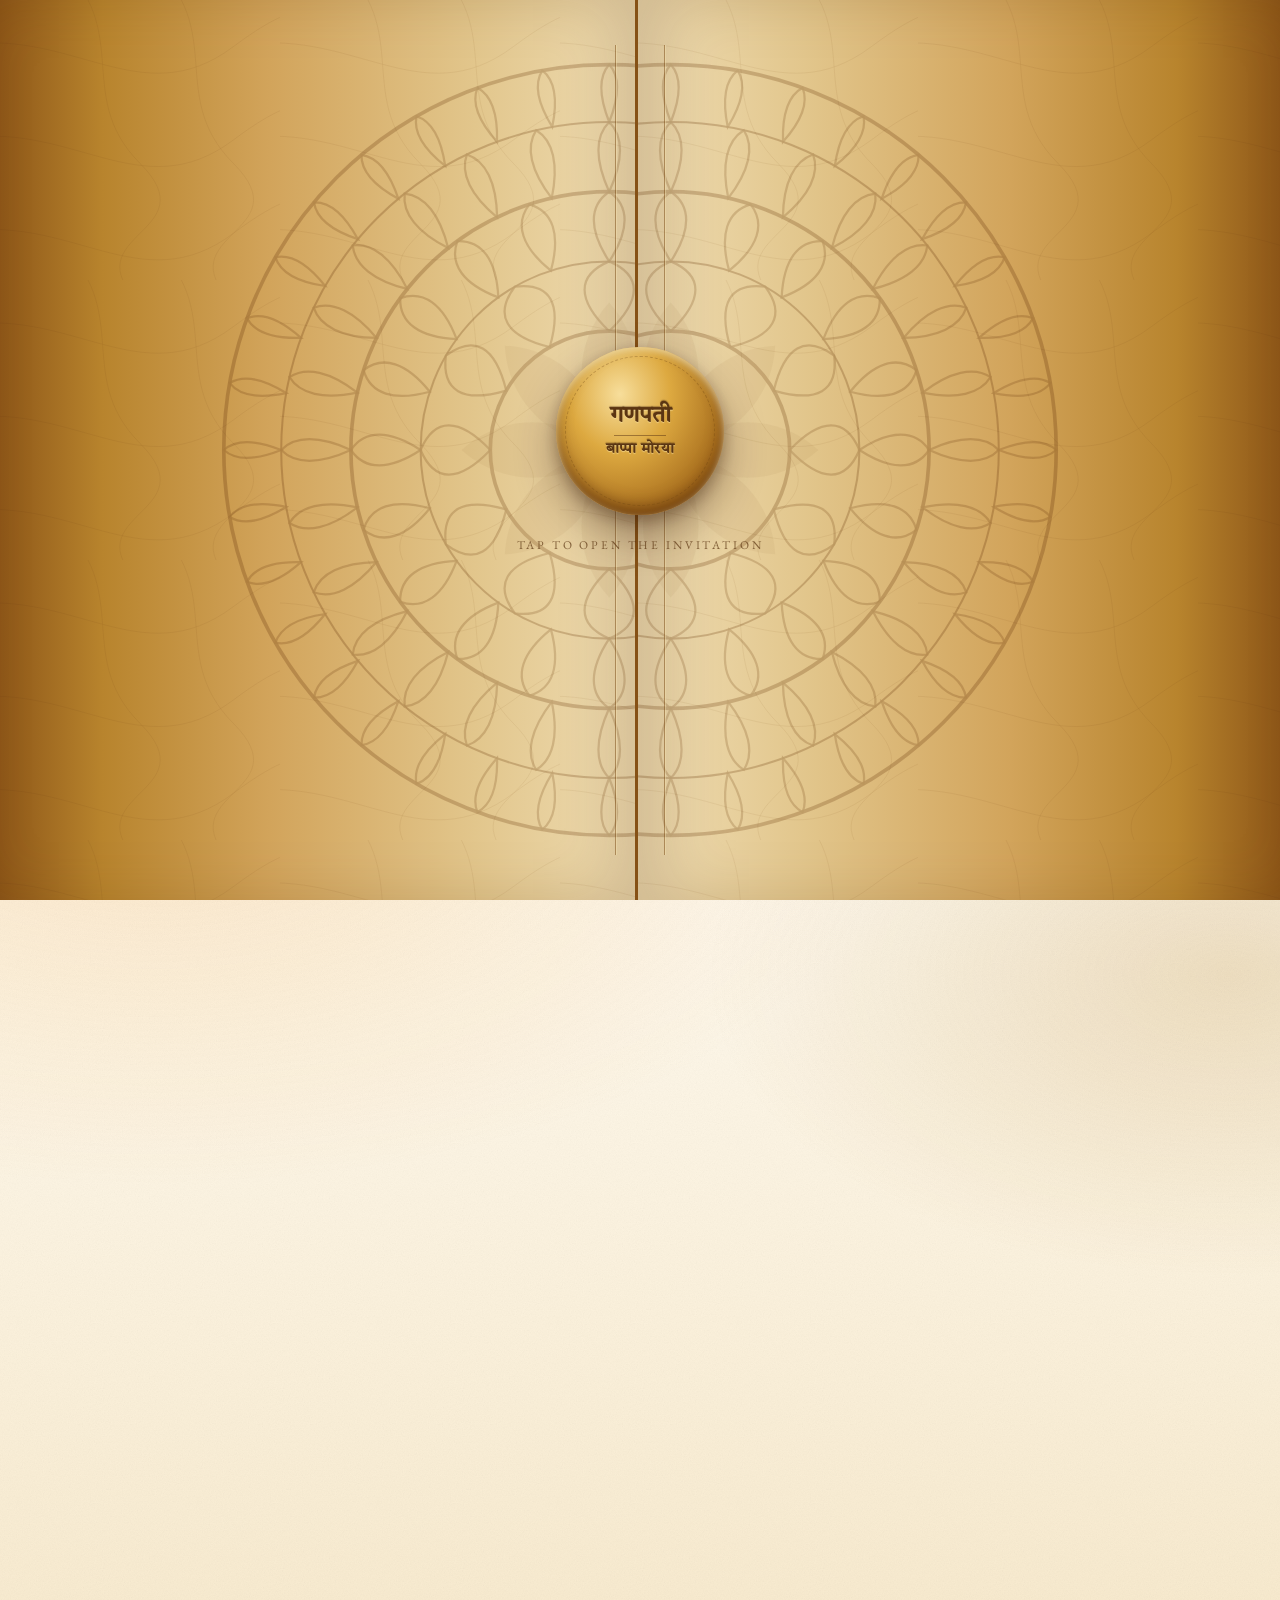
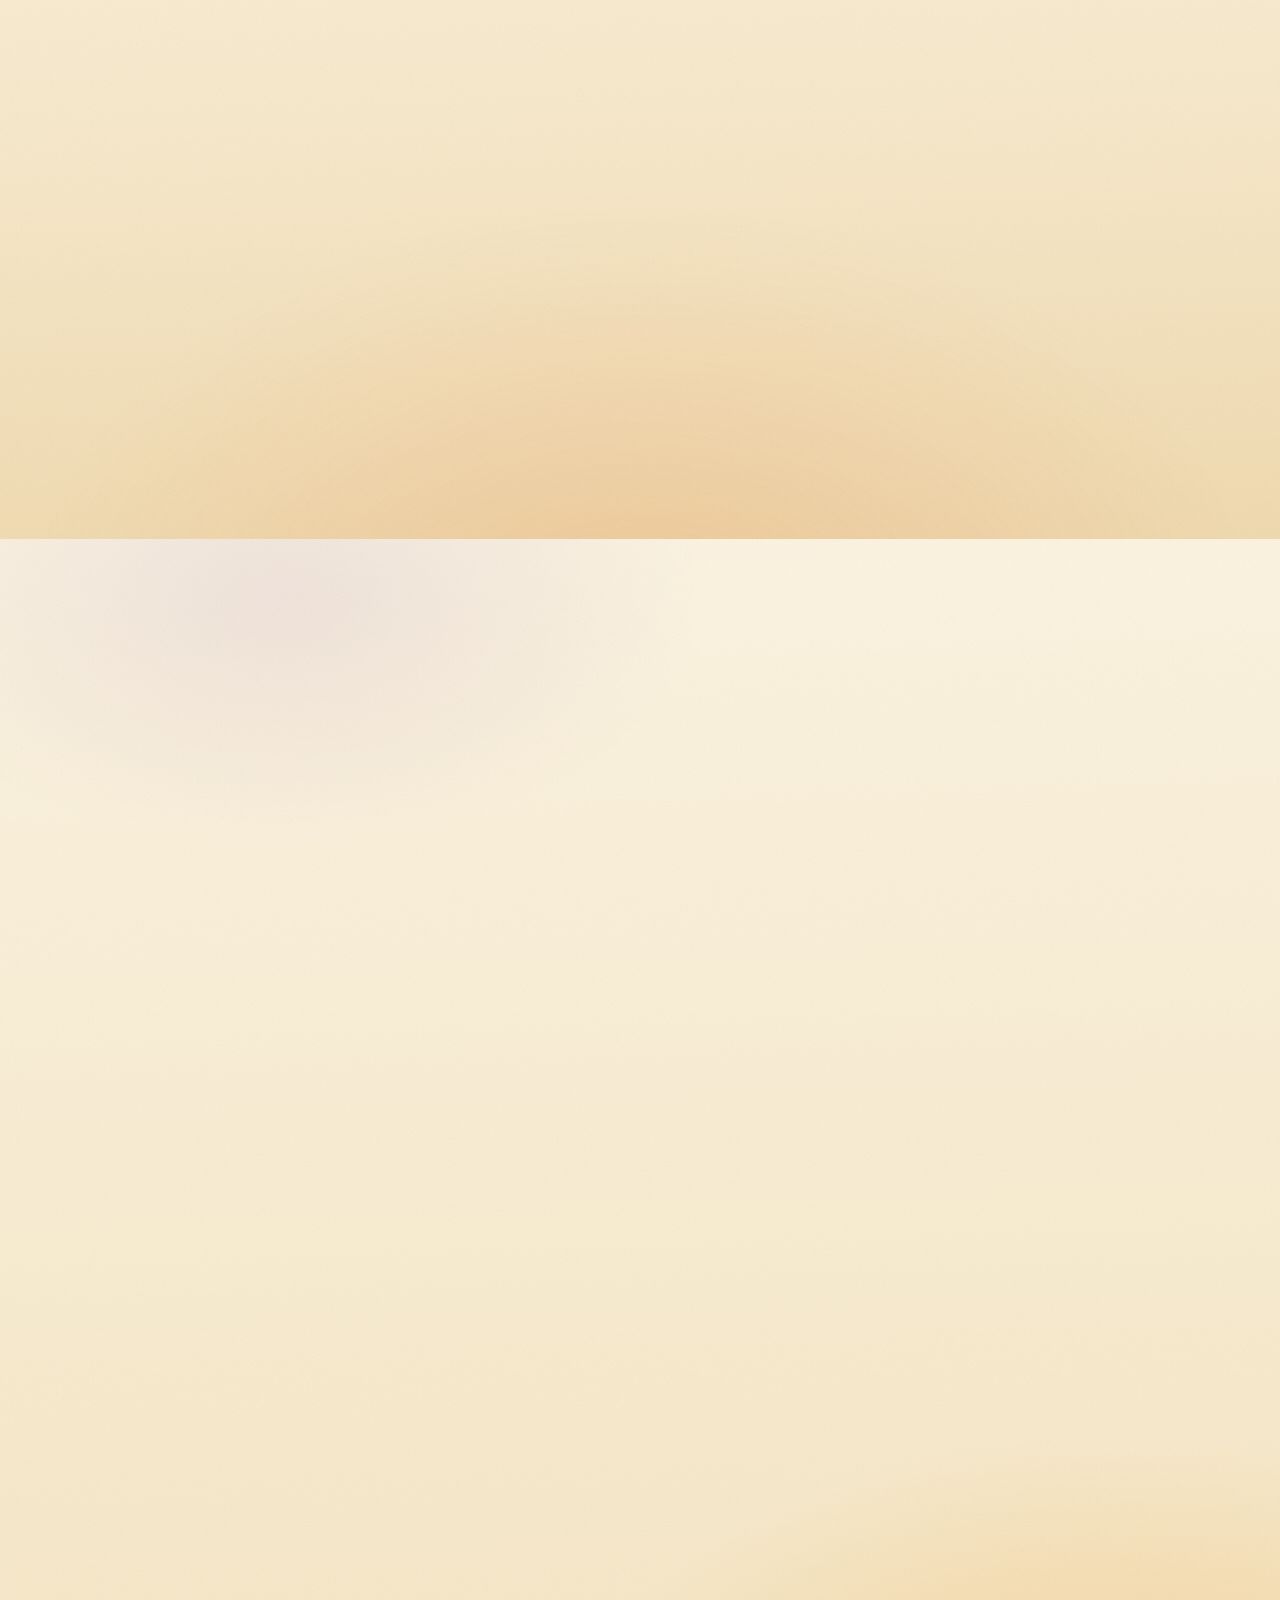
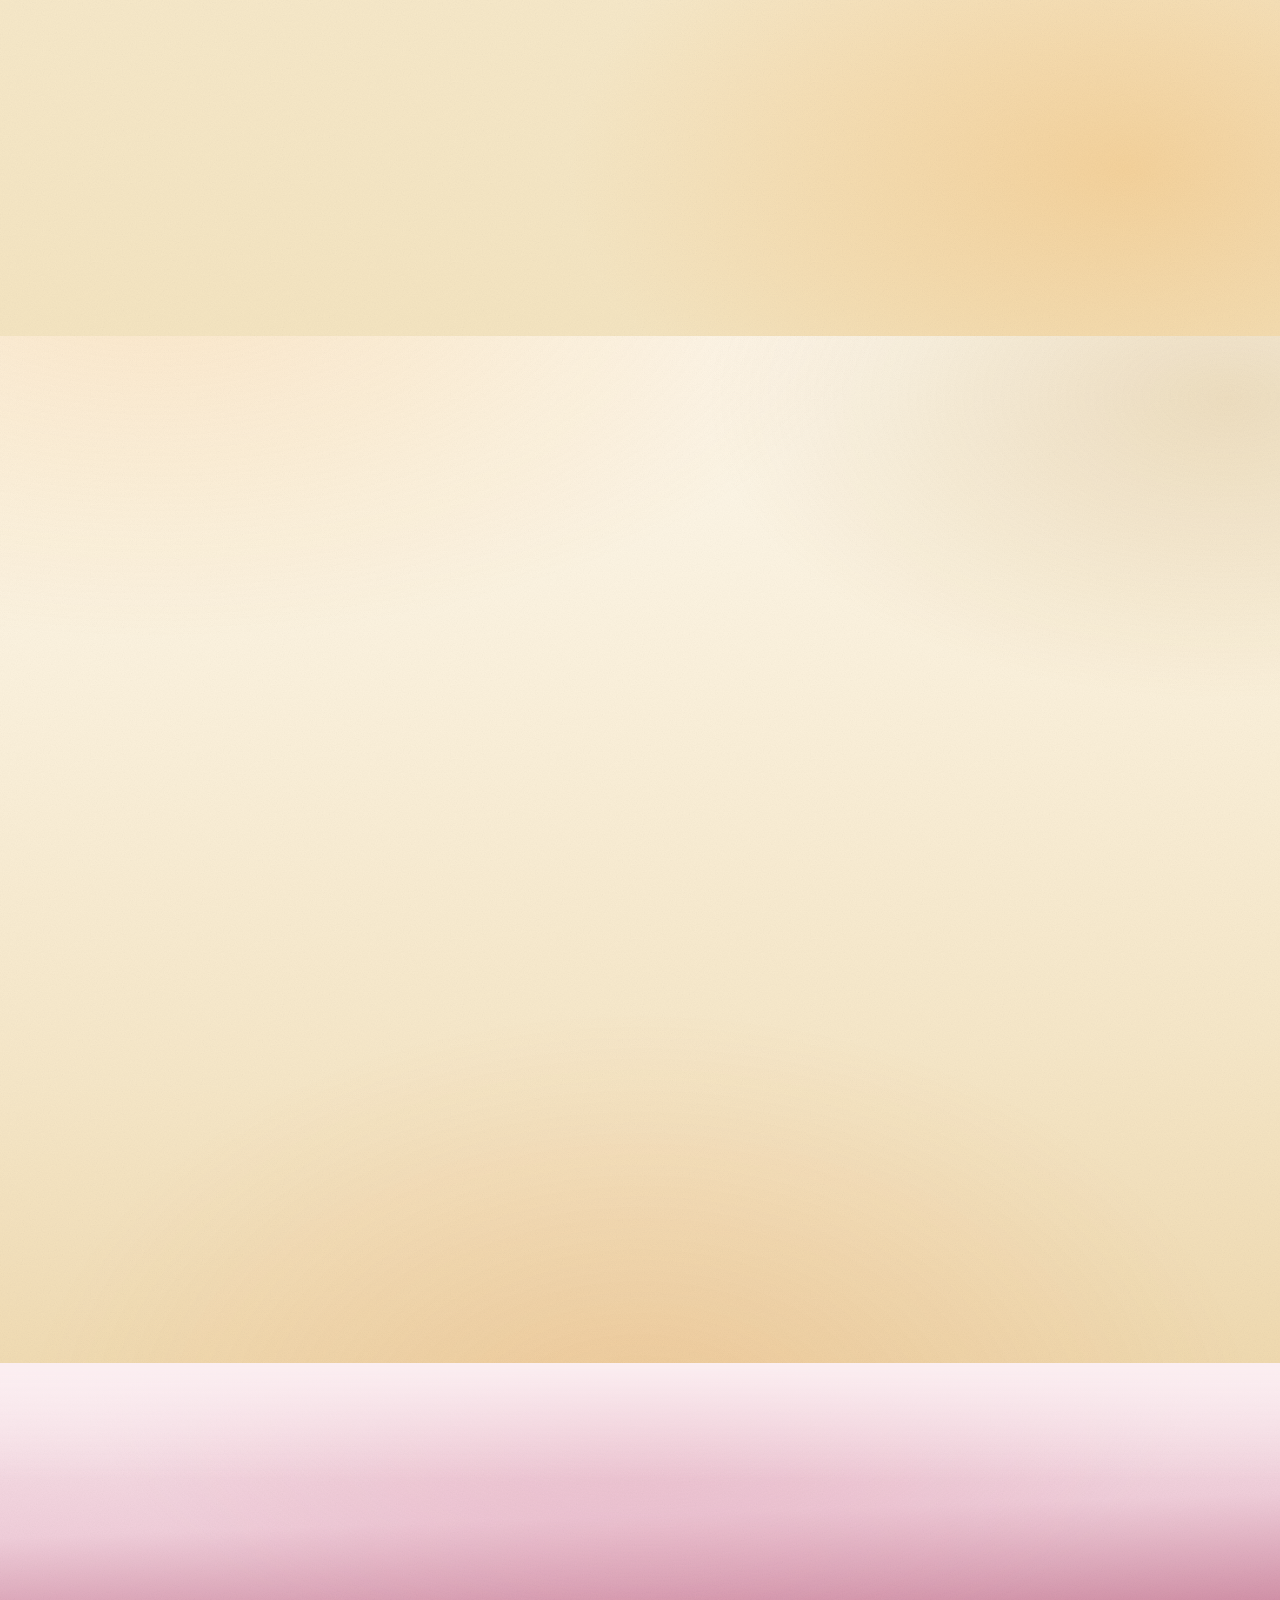
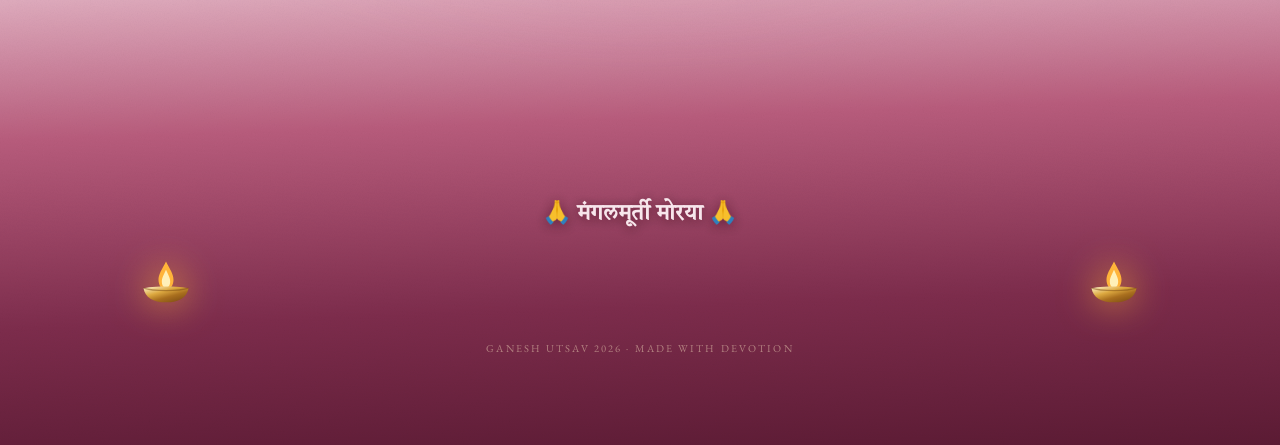
==== commit 34f79ae9: "Add calligraphy fonts for hero dates and footer family name Italiana for the hero date line, Mrs Sai" ====
--- a/index.html
+++ b/index.html
@@ -16,7 +16,7 @@
 <link rel="icon" href="assets/favicon.svg" type="image/svg+xml" />
 <link rel="preconnect" href="https://fonts.googleapis.com" />
 <link rel="preconnect" href="https://fonts.gstatic.com" crossorigin />
-<link href="https://fonts.googleapis.com/css2?family=Cinzel:wght@400;500;600;700&family=Tiro+Devanagari+Marathi:ital@0;1&family=Noto+Serif+Devanagari:wght@400;500;600;700&family=Cormorant+Garamond:ital,wght@0,400;0,500;0,600;1,400&family=EB+Garamond:ital,wght@0,400;0,500;0,600;1,400&display=swap" rel="stylesheet" />
+<link href="https://fonts.googleapis.com/css2?family=Cinzel:wght@400;500;600;700&family=Tiro+Devanagari+Marathi:ital@0;1&family=Noto+Serif+Devanagari:wght@400;500;600;700&family=Cormorant+Garamond:ital,wght@0,400;0,500;0,600;1,400&family=EB+Garamond:ital,wght@0,400;0,500;0,600;1,400&family=Italiana&family=Mrs+Saint+Delafield&display=swap" rel="stylesheet" />
 <link rel="stylesheet" href="css/styles.css" />
 </head>
 <body class="is-locked">
--- a/css/styles.css
+++ b/css/styles.css
@@ -31,6 +31,8 @@
   --font-dev:"Tiro Devanagari Marathi","Noto Serif Devanagari", serif;
   --font-serif:"Cormorant Garamond", Georgia, serif;
   --font-body:"EB Garamond", Georgia, serif;
+  --font-plaque:"Italiana", "Cormorant Garamond", serif;
+  --font-script:"Mrs Saint Delafield", "Cormorant Garamond", cursive;
 
   --sec-pad:clamp(64px, 11vw, 128px);
   --wrap:min(1120px, 100% - 2.4rem);
@@ -380,8 +382,8 @@
   clip:rect(0,0,0,0);white-space:nowrap;border:0;
 }
 .hero-dates{
-  margin:.7rem 0 0;font-family:var(--font-serif);font-style:italic;font-weight:500;
-  font-size:clamp(1.05rem,4vw,1.55rem);letter-spacing:.04em;color:var(--wine-deep);
+  margin:.7rem 0 0;font-family:var(--font-plaque);font-weight:400;
+  font-size:clamp(1.1rem,4.3vw,1.68rem);letter-spacing:.06em;color:var(--wine-deep);
   text-shadow:0 1px 0 rgba(255,244,247,.55);
 }
 .hero-host{
@@ -640,12 +642,12 @@
 
 .footer-invited{margin:0 0 .6rem;font-size:.68rem;font-weight:600;letter-spacing:.34em;text-transform:uppercase;color:var(--wine-deep);text-shadow:0 1px 0 rgba(255,246,249,.5)}
 .footer-family{
-  margin:0;font-family:var(--font-serif);font-style:italic;font-weight:500;line-height:1.3;
-  font-size:clamp(1.15rem,4vw,2rem);text-wrap:balance;letter-spacing:.01em;
+  margin:.15rem 0 0;font-family:var(--font-script);font-weight:400;line-height:1.15;
+  font-size:clamp(1.7rem,6.4vw,3rem);text-wrap:balance;letter-spacing:.01em;
   color:var(--wine-deep);
   text-shadow:0 1px 0 rgba(255,244,247,.5);
 }
-.footer-family span{font-size:.82em;opacity:.85;font-style:normal}
+.footer-family span{display:block;margin-top:.3em;font-family:var(--font-serif);font-size:.5em;font-style:italic;opacity:.85}
 .sacred-footer .divider{color:rgba(255,222,232,.7)}
 .sacred-footer .divider i{background:linear-gradient(90deg,transparent,rgba(255,222,232,.8),transparent)}
 
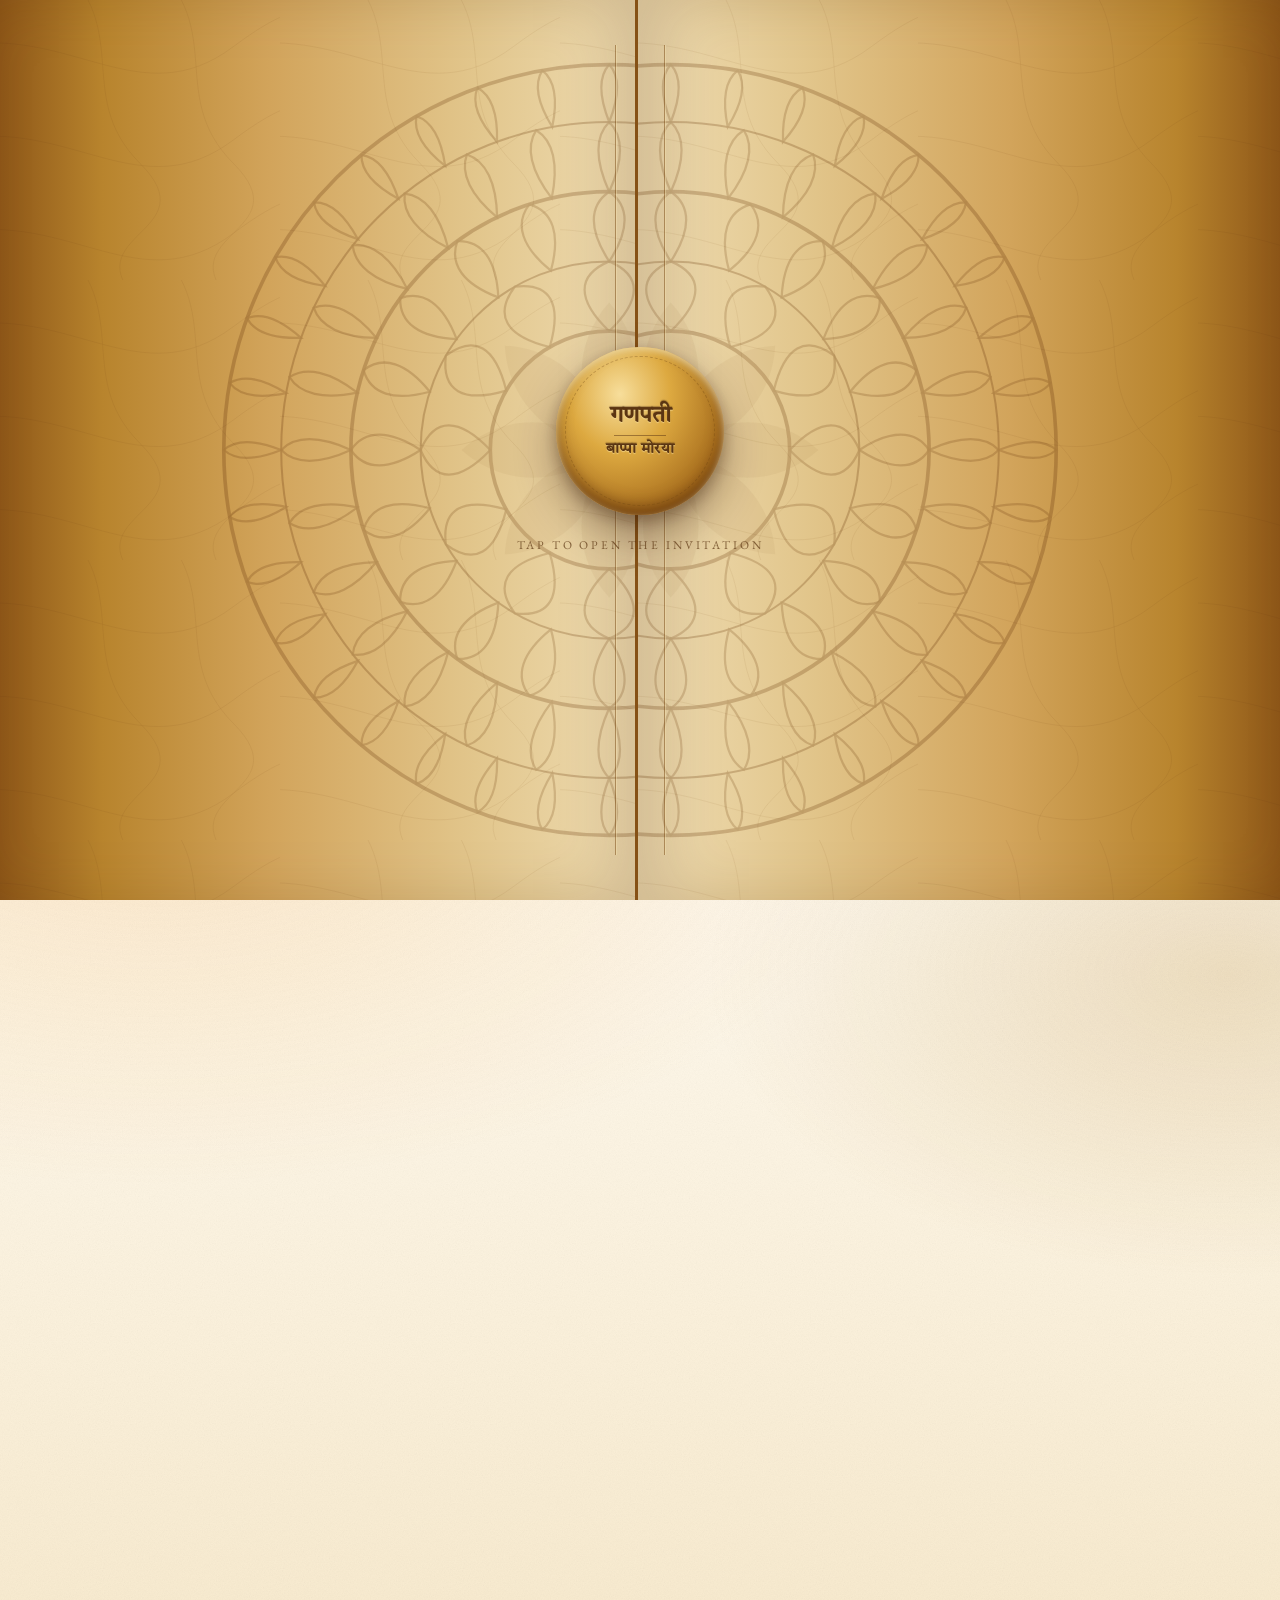
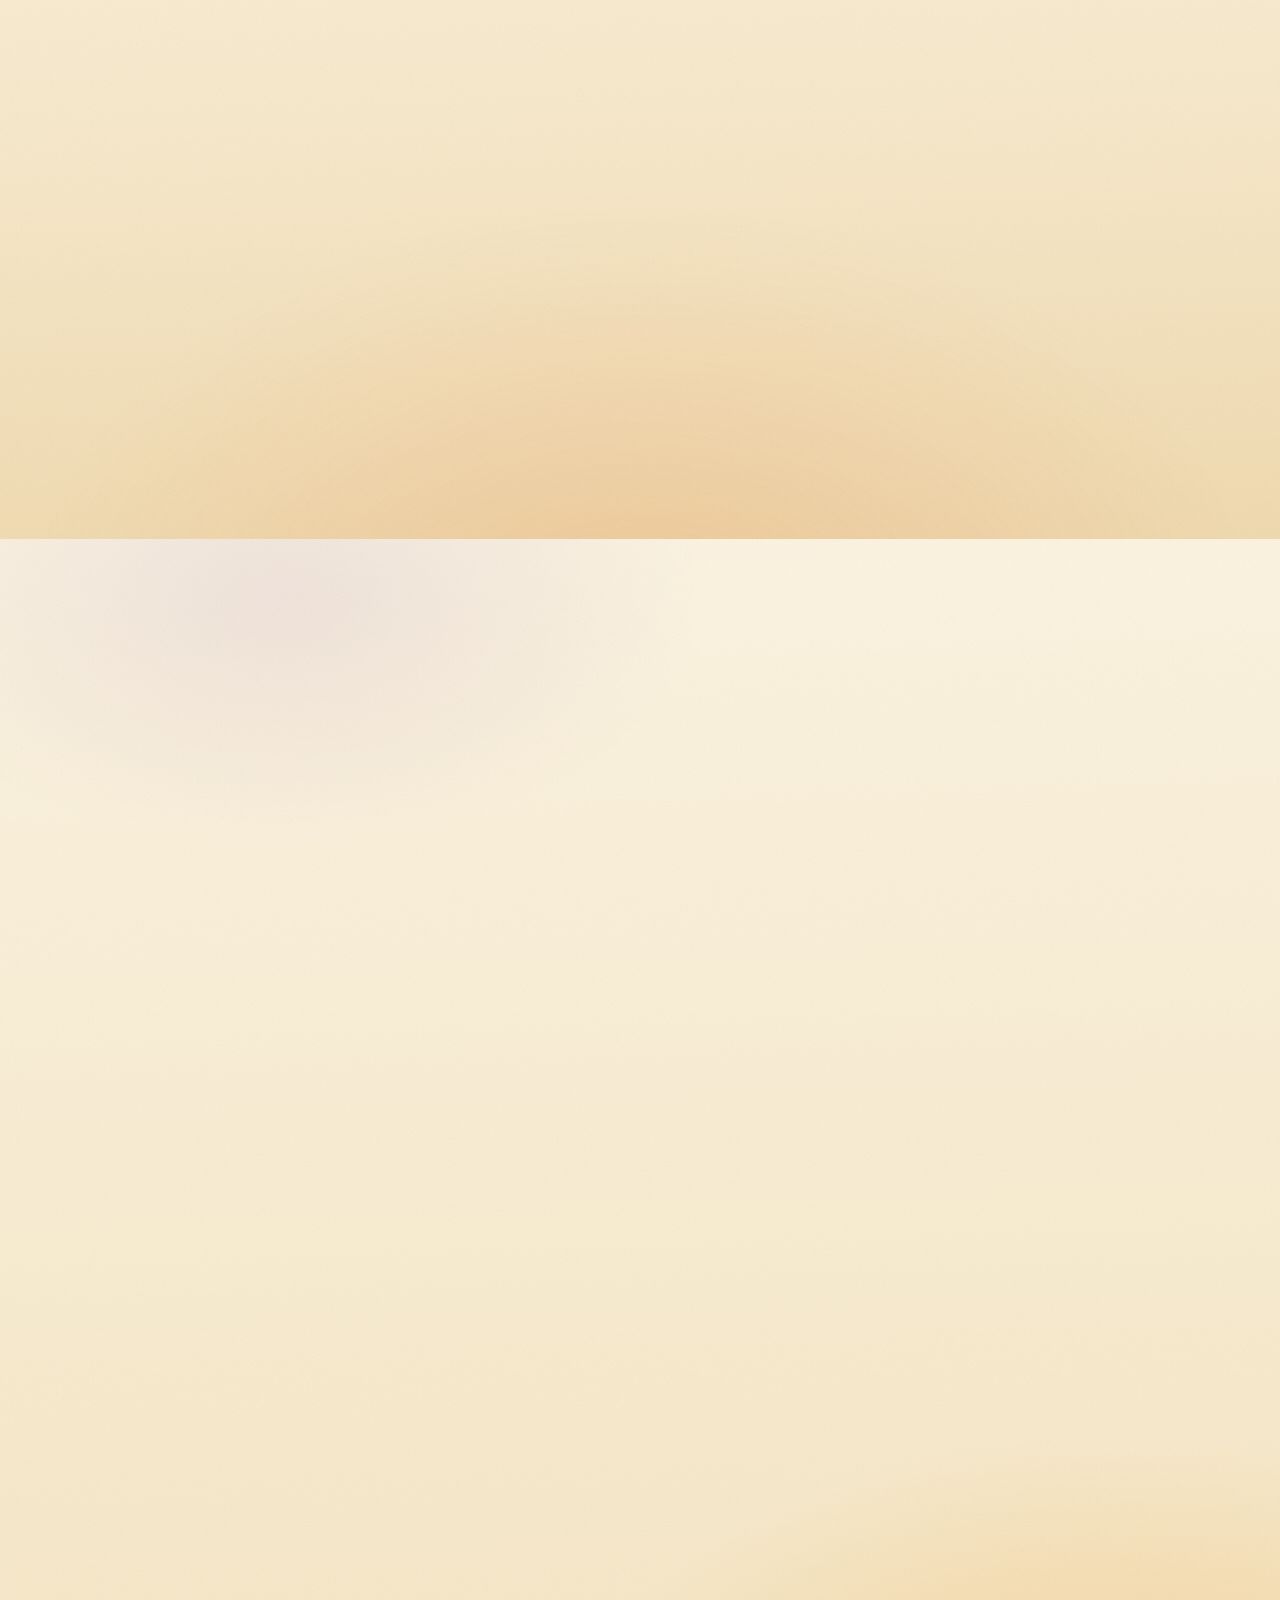
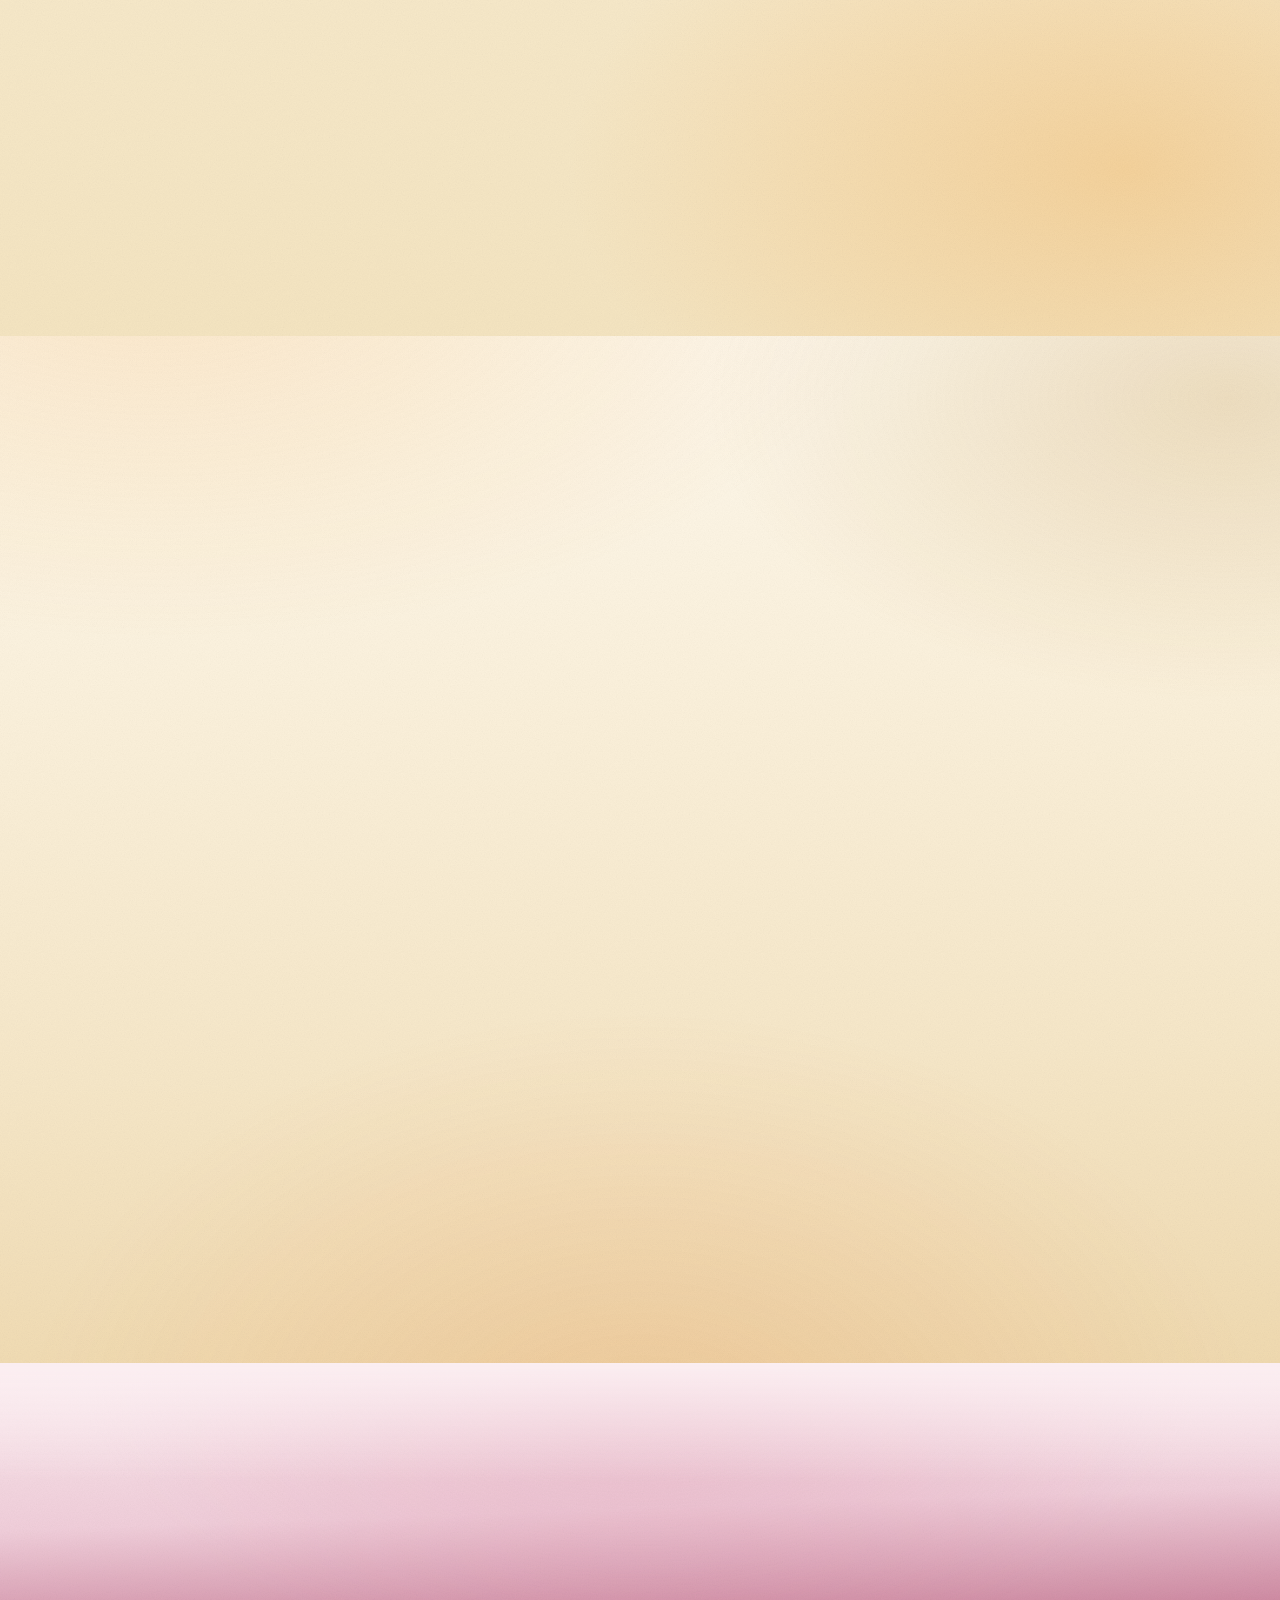
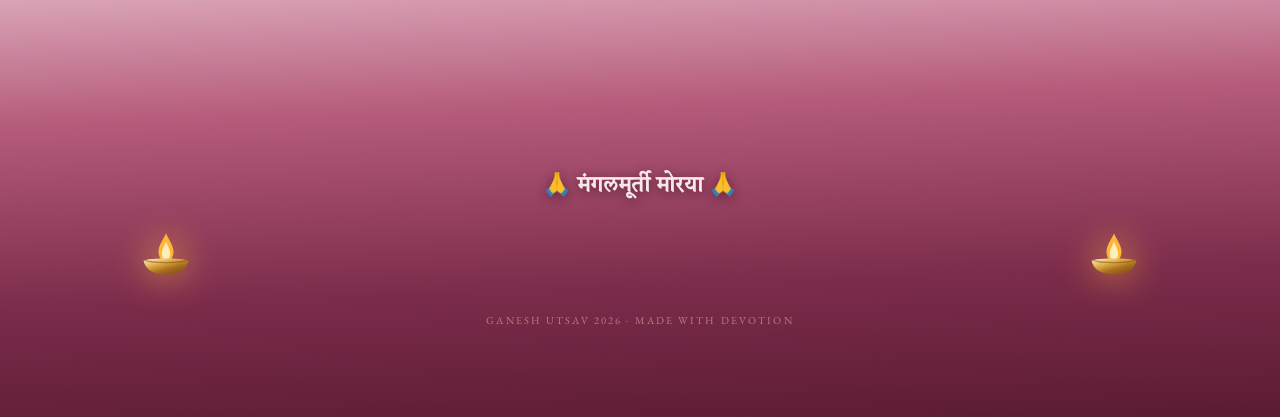
==== commit 3f6478d0: "Swap hard-to-read script fonts for legible festive display serifs Same fix as the Rathod invite: Mrs" ====
--- a/index.html
+++ b/index.html
@@ -16,7 +16,7 @@
 <link rel="icon" href="assets/favicon.svg" type="image/svg+xml" />
 <link rel="preconnect" href="https://fonts.googleapis.com" />
 <link rel="preconnect" href="https://fonts.gstatic.com" crossorigin />
-<link href="https://fonts.googleapis.com/css2?family=Cinzel:wght@400;500;600;700&family=Tiro+Devanagari+Marathi:ital@0;1&family=Noto+Serif+Devanagari:wght@400;500;600;700&family=Cormorant+Garamond:ital,wght@0,400;0,500;0,600;1,400&family=EB+Garamond:ital,wght@0,400;0,500;0,600;1,400&family=Italiana&family=Mrs+Saint+Delafield&display=swap" rel="stylesheet" />
+<link href="https://fonts.googleapis.com/css2?family=Cinzel:wght@400;500;600;700&family=Tiro+Devanagari+Marathi:ital@0;1&family=Noto+Serif+Devanagari:wght@400;500;600;700&family=Cormorant+Garamond:ital,wght@0,400;0,500;0,600;1,400&family=EB+Garamond:ital,wght@0,400;0,500;0,600;1,400&family=Rozha+One&family=Yeseva+One&display=swap" rel="stylesheet" />
 <link rel="stylesheet" href="css/styles.css" />
 </head>
 <body class="is-locked">
--- a/css/styles.css
+++ b/css/styles.css
@@ -31,8 +31,8 @@
   --font-dev:"Tiro Devanagari Marathi","Noto Serif Devanagari", serif;
   --font-serif:"Cormorant Garamond", Georgia, serif;
   --font-body:"EB Garamond", Georgia, serif;
-  --font-plaque:"Italiana", "Cormorant Garamond", serif;
-  --font-script:"Mrs Saint Delafield", "Cormorant Garamond", cursive;
+  --font-plaque:"Rozha One", "Cormorant Garamond", serif;
+  --font-script:"Yeseva One", "Cormorant Garamond", serif;
 
   --sec-pad:clamp(64px, 11vw, 128px);
   --wrap:min(1120px, 100% - 2.4rem);
@@ -383,7 +383,7 @@
 }
 .hero-dates{
   margin:.7rem 0 0;font-family:var(--font-plaque);font-weight:400;
-  font-size:clamp(1.1rem,4.3vw,1.68rem);letter-spacing:.06em;color:var(--wine-deep);
+  font-size:clamp(.94rem,3.6vw,1.4rem);letter-spacing:.03em;color:var(--wine-deep);
   text-shadow:0 1px 0 rgba(255,244,247,.55);
 }
 .hero-host{
@@ -642,8 +642,8 @@
 
 .footer-invited{margin:0 0 .6rem;font-size:.68rem;font-weight:600;letter-spacing:.34em;text-transform:uppercase;color:var(--wine-deep);text-shadow:0 1px 0 rgba(255,246,249,.5)}
 .footer-family{
-  margin:.15rem 0 0;font-family:var(--font-script);font-weight:400;line-height:1.15;
-  font-size:clamp(1.7rem,6.4vw,3rem);text-wrap:balance;letter-spacing:.01em;
+  margin:.3rem 0 0;font-family:var(--font-script);font-weight:400;line-height:1.3;
+  font-size:clamp(1.1rem,4.2vw,1.85rem);text-wrap:balance;letter-spacing:.01em;
   color:var(--wine-deep);
   text-shadow:0 1px 0 rgba(255,244,247,.5);
 }
